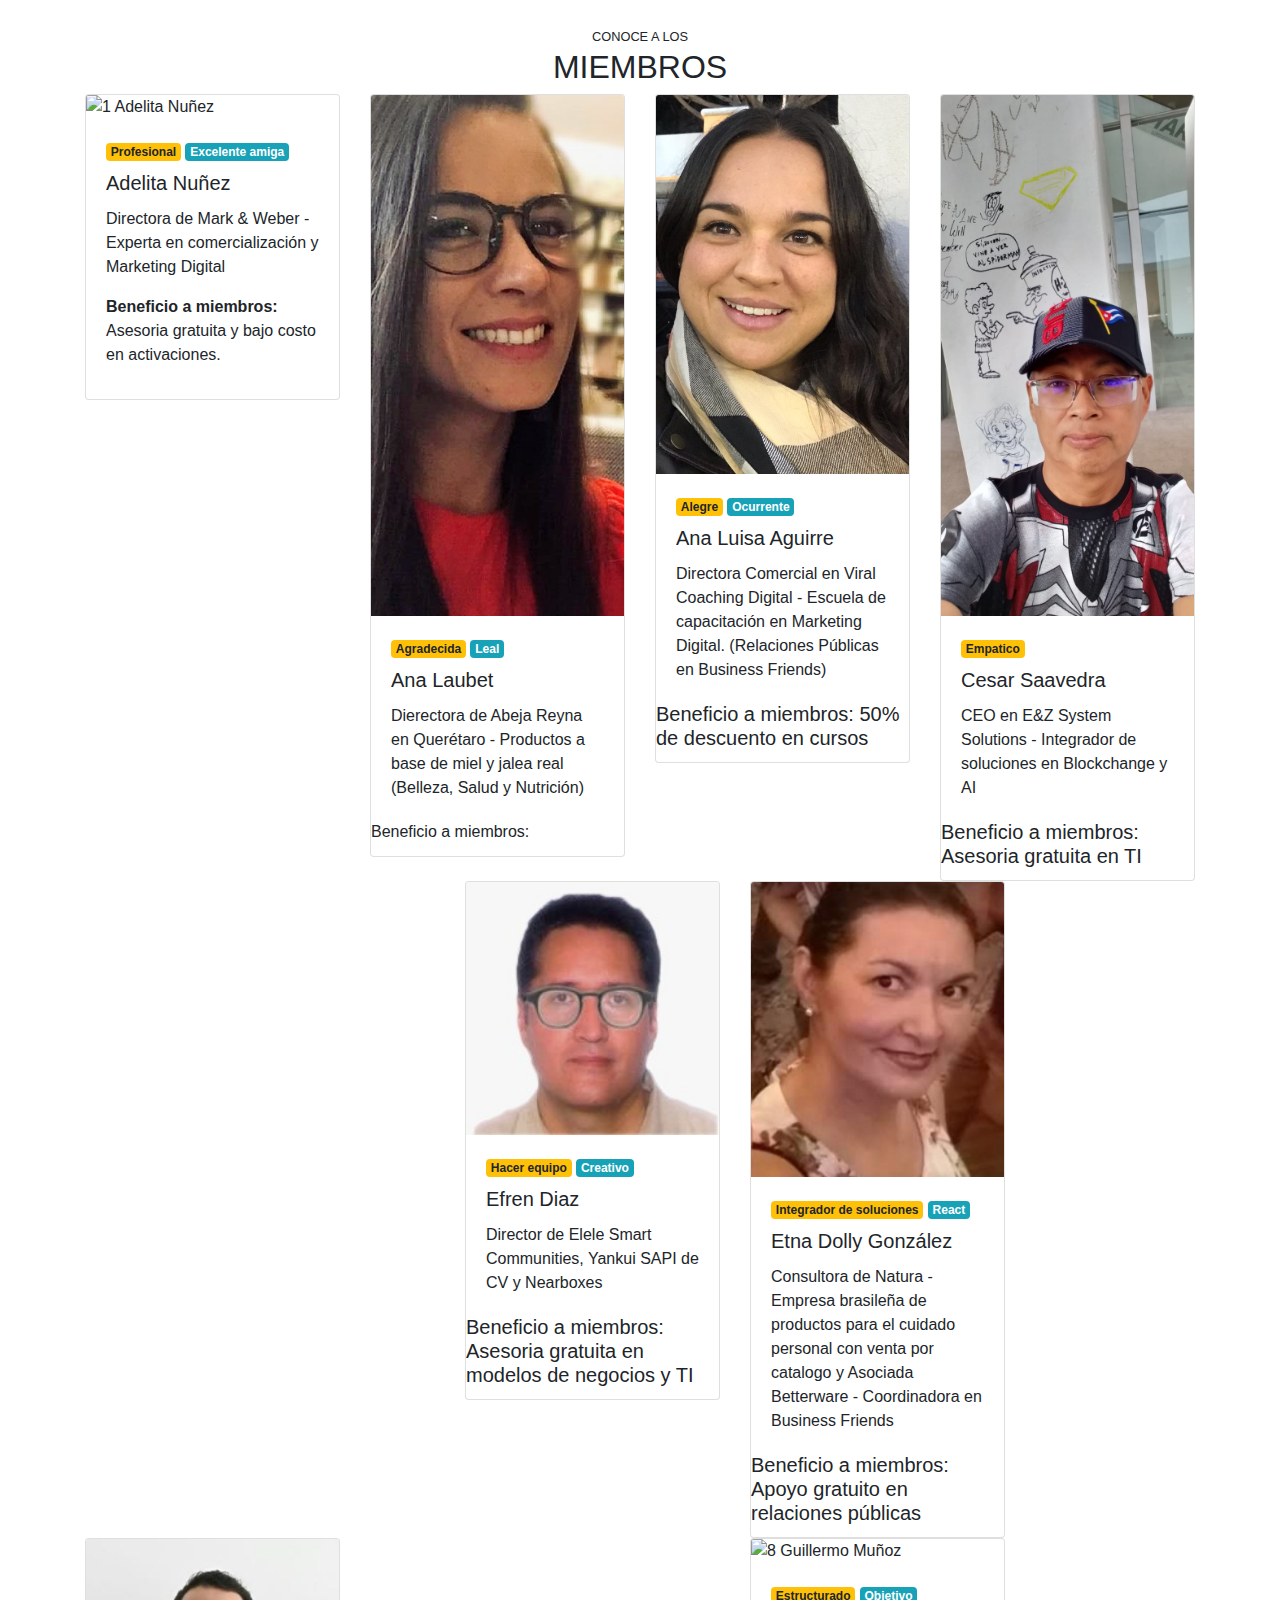
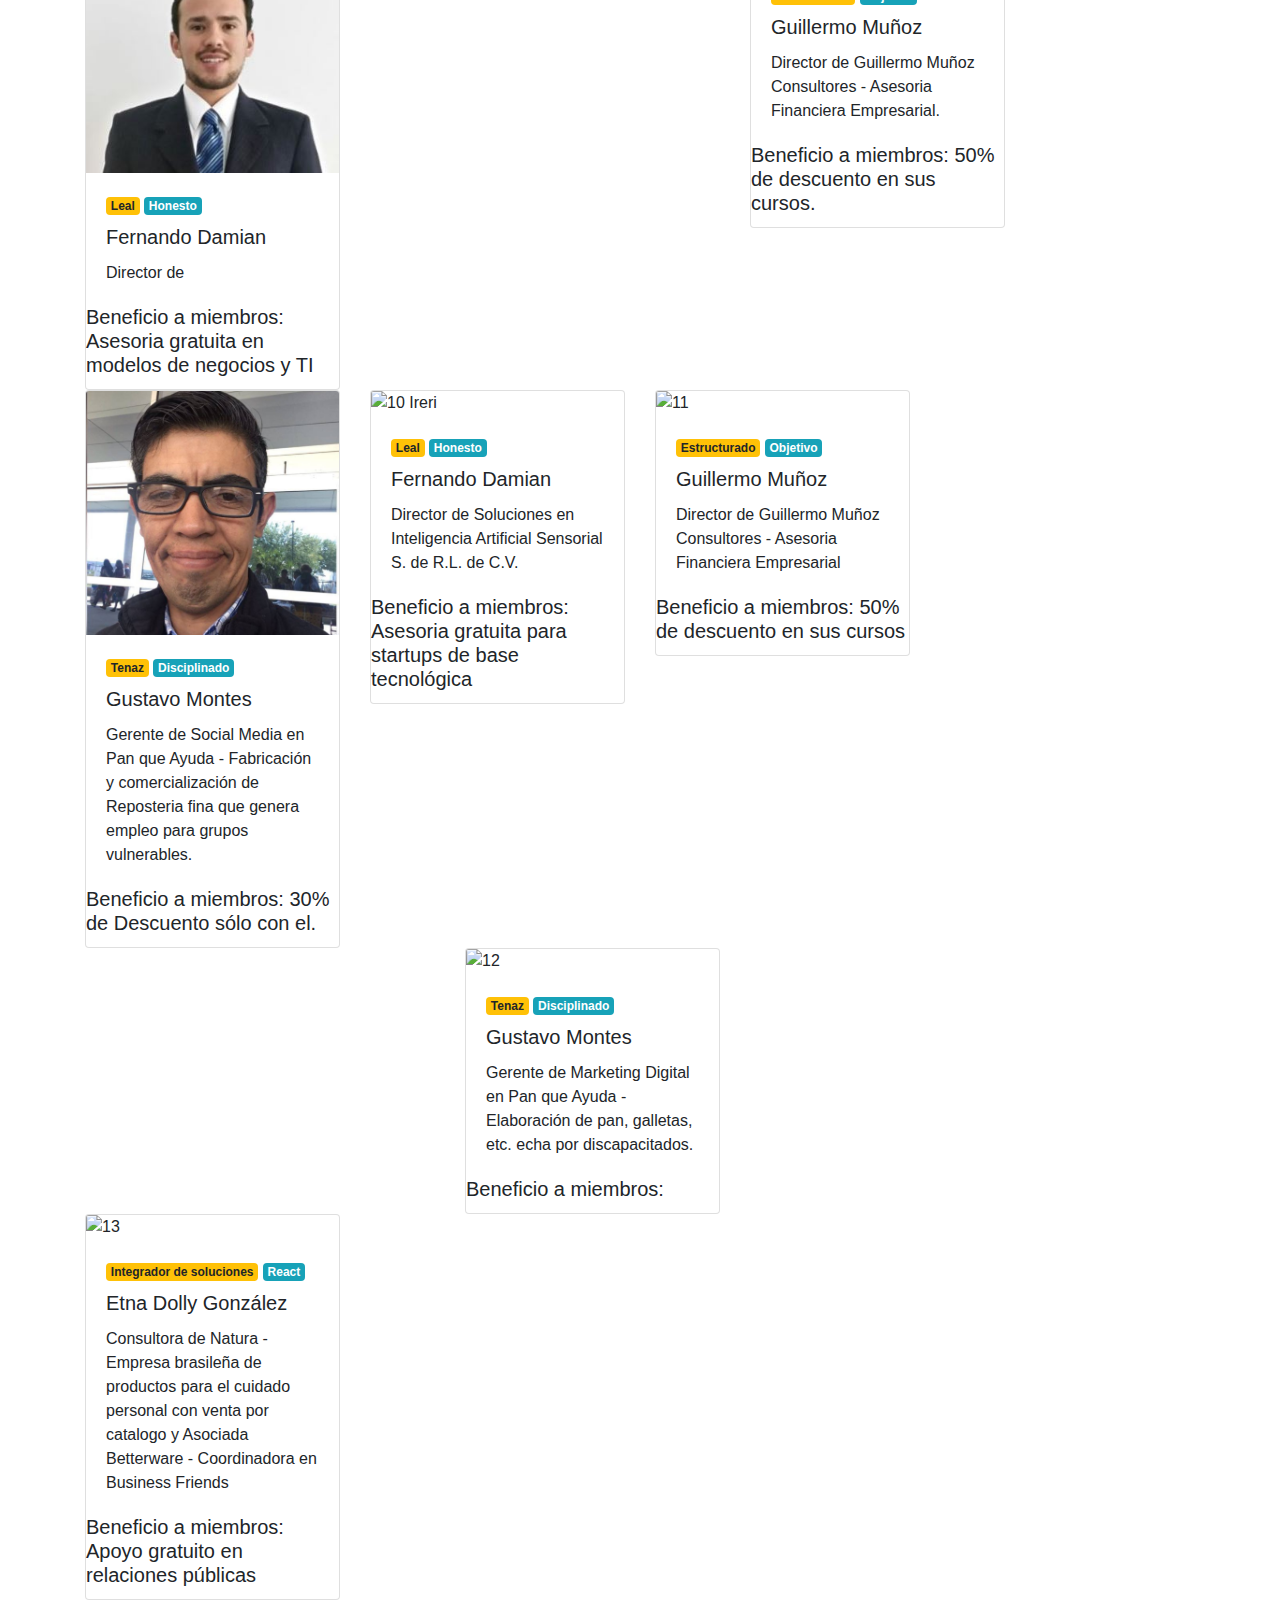
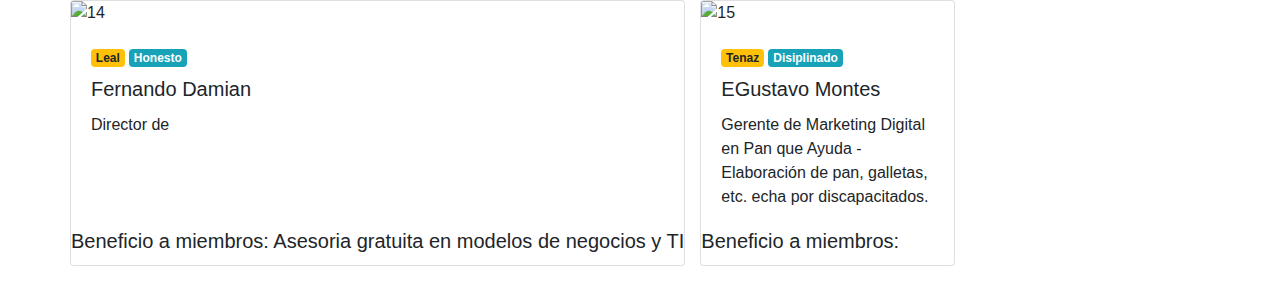
==== directorio.html @ 1e0ddde9 "v1 contacts" ====
<!DOCTYPE html>
<html lang="en">
<head>
    <meta charset="UTF-8">
    <meta name="viewport" content="width=device-width, initial-scale=1.0">
    <meta http-equiv="X-UA-Compatible" content="ie=edge">
    <link rel="stylesheet" href="https://stackpath.bootstrapcdn.com/bootstrap/4.3.1/css/bootstrap.min.css" integrity="sha384-ggOyR0iXCbMQv3Xipma34MD+dH/1fQ784/j6cY/iJTQUOhcWr7x9JvoRxT2MZw1T" crossorigin="anonymous">
    <link rel="stylesheet" href="directorio.css">
    <title>Directorio</title>
</head>
<body>
    <!--Speakers-->
    <section id="miembros" class="mt-4 mb-4">
        <div class="container">
            <div class="row">
                <div class="col text-center text-uppercase">
                    <small>Conoce a los</small>
                    <h2>Miembros</h2>
                </div>
            </div>
            <div class="row">
                <div class="col-lg-3 col-md-6 col-sm-12">
                    <div class="card">
                        <img src="1 Adelita Nuñez.jpeg"   class="card-img-top img-circle" alt="1 Adelita Nuñez">
                        <div class="card-body">
                            <div class="badches mb-2">
                                <span class="badge badge-warning">Profesional</span>
                                <span class="badge badge-info">Excelente amiga</span>
                            </div>  
                          <h5 class="card-title">Adelita Nuñez</h5>
                          <p class="card-text">Directora de Mark & Weber - Experta en comercialización y Marketing Digital</p>
                          <p class="card-title"><strong>Beneficio a miembros:</strong> Asesoria gratuita y bajo costo en activaciones.</p>
                        </div>
                    </div>
                </div>
                <div class="col-lg-3 col-md-6 col-sm-12">
                    <div class="card">
                        <img src="2 Ana Laubet.jpeg" class="card-img-top" alt="2 Ana Laubet">
                        <div class="card-body">
                            <div class="badches mb-2">
                                <span class="badge badge-warning">Agradecida</span>
                                <span class="badge badge-info">Leal</span>
                            </div> 
                          <h5 class="card-title">Ana Laubet</h5>
                          <p class="card-text">Dierectora de Abeja Reyna en Querétaro - Productos a base de miel y jalea real (Belleza, Salud y Nutrición)</p>
                        </div>
                        <p class="card-title">Beneficio a miembros: </p>
                    </div>
                </div>
                <div class="col-lg-3 col-md-6 col-sm-12">
                    <div class="card">
                         <img src="3 Ana Luisa.jpeg" class="card-img-top" alt="3 Ana Luisa Aguirre">
                        <div class="card-body">
                            <div class="badches mb-2">
                                    <span class="badge badge-warning">Alegre</span>
                                    <span class="badge badge-info">Ocurrente</span>
                            </div> 
                          <h5 class="card-title">Ana Luisa Aguirre</h5>
                          <p class="card-text">Directora Comercial en Viral Coaching Digital - Escuela de capacitación en Marketing Digital. (Relaciones Públicas en Business Friends)</p>
                        </div>
                        <h5 class="card-title">Beneficio a miembros: 50% de descuento en cursos</h5>
                    </div>
                </div>
                 <div class="col-lg-3 col-md-6 col-sm-12">
                    <div class="card">
                        <img src="4 Cesar Saavedra.jpeg" class="card-img-top" alt="4 Cesar Saavedra">
                        <div class="card-body">
                            <div class="badches mb-2">
                                <span class="badge badge-warning">Empatico</span>
                                <span class="badge badge-info"></span>
                            </div> 
                          <h5 class="card-title">Cesar Saavedra</h5>
                          <p class="card-text">CEO en E&Z System Solutions - Integrador de soluciones en Blockchange y AI</p>
                        </div>
                        <h5 class="card-title">Beneficio a miembros: Asesoria gratuita en TI </h5>
                    </div>
                </div>
            </div>
            <div class="row">
                <div class="col-lg-3 offset-lg-4 col-md-6 col-sm-12">
                    <div class="card">
                        <img src="5 Efren Diaz.jpeg" class="card-img-top" alt="5 Efren Diaz">
                        <div class="card-body">
                            <div class="badches mb-2">
                                <span class="badge badge-warning">Hacer equipo</span>
                                <span class="badge badge-info">Creativo</span>
                            </div> 
                          <h5 class="card-title">Efren Diaz</h5>
                          <p class="card-text">Director de Elele Smart Communities, Yankui SAPI de CV y Nearboxes</p>
                        </div>
                        <h5 class="card-title">Beneficio a miembros: Asesoria gratuita en modelos de negocios y TI</h5>
                    </div>
                </div>
                <div class="col-lg-3 col-md-6 col-sm-12">
                    <div class="card">
                        <img src="6 Etna Dolly.jpg" class="card-img-top" alt="6 Etna Dolly">
                        <div class="card-body">
                            <div class="badches mb-2">
                                <span class="badge badge-warning">Integrador de soluciones</span>
                                <span class="badge badge-info">React</span>
                            </div> 
                          <h5 class="card-title">Etna Dolly González</h5>
                          <p class="card-text">Consultora de Natura - Empresa brasileña de productos para el cuidado personal con venta por catalogo y Asociada Betterware - Coordinadora en Business Friends</p>
                        </div>
                        <h5 class="card-title">Beneficio a miembros: Apoyo gratuito en relaciones públicas </h5>
                    </div>
                </div>
                <div class="col-lg-3 col-md-6 col-sm-12">
                    <div class="card">
                        <img src="7 Fernando Damian.jpeg" class="card-img-top" alt="7 Fernando Damian">
                        <div class="card-body">
                            <div class="badches mb-2">
                                <span class="badge badge-warning">Leal</span>
                                <span class="badge badge-info">Honesto</span>
                            </div> 
                          <h5 class="card-title">Fernando Damian</h5>
                          <p class="card-text">Director de  </p>
                        </div>
                        <h5 class="card-title">Beneficio a miembros: Asesoria gratuita en modelos de negocios y TI</h5>
                    </div>
                </div>
                <div class="col-lg-3 offset-lg-4 col-md-6 col-sm-12">
                        <div class="card">
                            <img src="8 Guillermo Muñoz.jpeg" class="card-img-top" alt="8 Guillermo Muñoz">
                            <div class="card-body">
                                <div class="badches mb-2">
                                    <span class="badge badge-warning">Estructurado</span>
                                    <span class="badge badge-info">Objetivo</span>
                                </div> 
                              <h5 class="card-title">Guillermo Muñoz</h5>
                              <p class="card-text">Director de Guillermo Muñoz Consultores - Asesoria Financiera Empresarial.</p>
                            </div>
                            <h5 class="card-title">Beneficio a miembros: 50% de descuento en sus cursos.</h5>
                        </div>
                </div>
            </div>
 

            <div class="row">
                    <div class="col-lg-3 col-md-6 col-sm-12">
                        <div class="card">
                            <img src="9 Gurtavo Montes.jpeg" class="card-img-top" alt="9 Gustavo Montes">
                            <div class="card-body">
                                <div class="badches mb-2">
                                    <span class="badge badge-warning">Tenaz</span>
                                    <span class="badge badge-info">Disciplinado</span>
                                </div> 
                              <h5 class="card-title">Gustavo Montes</h5>
                              <p class="card-text">Gerente de Social Media en Pan que Ayuda - Fabricación y comercialización de Reposteria fina que genera empleo para grupos vulnerables.</p>
                            </div>
                            <h5 class="card-title">Beneficio a miembros: 30% de Descuento sólo con el. </h5>
                        </div>
                    </div>
                    <div class="col-lg-3 col-md-6 col-sm-12">
                        <div class="card">
                            <img src="img/speakers/leonidas2.jpeg" class="card-img-top" alt="10 Ireri ">
                            <div class="card-body">
                                <div class="badches mb-2">
                                    <span class="badge badge-warning">Leal</span>
                                    <span class="badge badge-info">Honesto</span>
                                </div> 
                              <h5 class="card-title">Fernando Damian</h5>
                              <p class="card-text">Director de Soluciones en Inteligencia Artificial Sensorial S. de R.L. de C.V. </p>
                            </div>
                            <h5 class="card-title">Beneficio a miembros: Asesoria gratuita para startups de base tecnológica</h5>
                        </div>
                    </div>
                    <div class="col-lg-3 col-md-6 col-sm-12">
                        <div class="card">
                            <img src="img/speakers/leonidas2.jpeg" class="card-img-top" alt="11 ">
                            <div class="card-body">
                                <div class="badches mb-2">
                                    <span class="badge badge-warning">Estructurado</span>
                                    <span class="badge badge-info">Objetivo</span>
                                </div> 
                              <h5 class="card-title">Guillermo Muñoz</h5>
                              <p class="card-text">Director de Guillermo Muñoz Consultores - Asesoria Financiera Empresarial</p>
                            </div>
                            <h5 class="card-title">Beneficio a miembros: 50% de descuento en sus cursos </h5>
                        </div>
                    </div>
           
                <div class="col-lg-3 offset-lg-4 col-md-6 col-sm-12">
                    <div class="card">
                        <img src="img/speakers/leonidas2.jpeg" class="card-img-top" alt="12 ">
                        <div class="card-body">
                            <div class="badches mb-2">
                                <span class="badge badge-warning">Tenaz</span>
                                <span class="badge badge-info">Disciplinado</span>
                            </div> 
                          <h5 class="card-title">Gustavo Montes</h5>
                          <p class="card-text">Gerente de Marketing Digital en Pan que Ayuda - Elaboración de pan, galletas, etc. echa por discapacitados.</p>
                        </div>
                        <h5 class="card-title">Beneficio a miembros: </h5>
                    </div>
                </div>
            </div>

              <div class="row">
                <div class="col-lg-3 col-md-6 col-sm-12">
                    <div class="card">
                        <img src="img/speakers/leonidas2.jpeg" class="card-img-top" alt="13 ">
                        <div class="card-body">
                            <div class="badches mb-2">
                                <span class="badge badge-warning">Integrador de soluciones</span>
                                <span class="badge badge-info">React</span>
                            </div> 
                          <h5 class="card-title">Etna Dolly González</h5>
                          <p class="card-text">Consultora de Natura - Empresa brasileña de productos para el cuidado personal con venta por catalogo y Asociada Betterware - Coordinadora en Business Friends</p>
                        </div>
                        <h5 class="card-title">Beneficio a miembros: Apoyo gratuito en relaciones públicas </h5>
                    </div>
                </div>
                <div class="col-lg-3 col-md-6 col-sm-12"></div>
                    <div class="card">
                        <img src="img/speakers/leonidas2.jpeg" class="card-img-top" alt="14 ">
                        <div class="card-body">
                            <div class="badches mb-2">
                                <span class="badge badge-warning">Leal</span>
                                <span class="badge badge-info">Honesto</span>
                            </div> 
                          <h5 class="card-title">Fernando Damian</h5>
                          <p class="card-text">Director de  </p>
                        </div>
                        <h5 class="card-title">Beneficio a miembros: Asesoria gratuita en modelos de negocios y TI</h5>
                    </div>
           
                <div class="col-lg-3 col-md-6 col-sm-12">
                    <div class="card">
                        <img src="img/speakers/leonidas2.jpeg" class="card-img-top" alt="15 ">
                        <div class="card-body">
                            <div class="badches mb-2">
                                <span class="badge badge-warning">Tenaz</span>
                                <span class="badge badge-info">Disiplinado</span>
                            </div> 
                          <h5 class="card-title">EGustavo Montes</h5>
                          <p class="card-text">Gerente de Marketing Digital en Pan que Ayuda - Elaboración de pan, galletas, etc. echa por discapacitados.</p>
                        </div>
                        <h5 class="card-title">Beneficio a miembros:  </h5>
                    </div>
                </div>
            </div>

        </div>
    </section>
    <!--/Speakers-->


    <script src="https://code.jquery.com/jquery-3.3.1.slim.min.js" integrity="sha384-q8i/X+965DzO0rT7abK41JStQIAqVgRVzpbzo5smXKp4YfRvH+8abtTE1Pi6jizo" crossorigin="anonymous"></script>
    <script src="https://cdnjs.cloudflare.com/ajax/libs/popper.js/1.14.7/umd/popper.min.js" integrity="sha384-UO2eT0CpHqdSJQ6hJty5KVphtPhzWj9WO1clHTMGa3JDZwrnQq4sF86dIHNDz0W1" crossorigin="anonymous"></script>
    <script src="https://stackpath.bootstrapcdn.com/bootstrap/4.3.1/js/bootstrap.min.js" integrity="sha384-JjSmVgyd0p3pXB1rRibZUAYoIIy6OrQ6VrjIEaFf/nJGzIxFDsf4x0xIM+B07jRM" crossorigin="anonymous"></script>
</body>
</html>
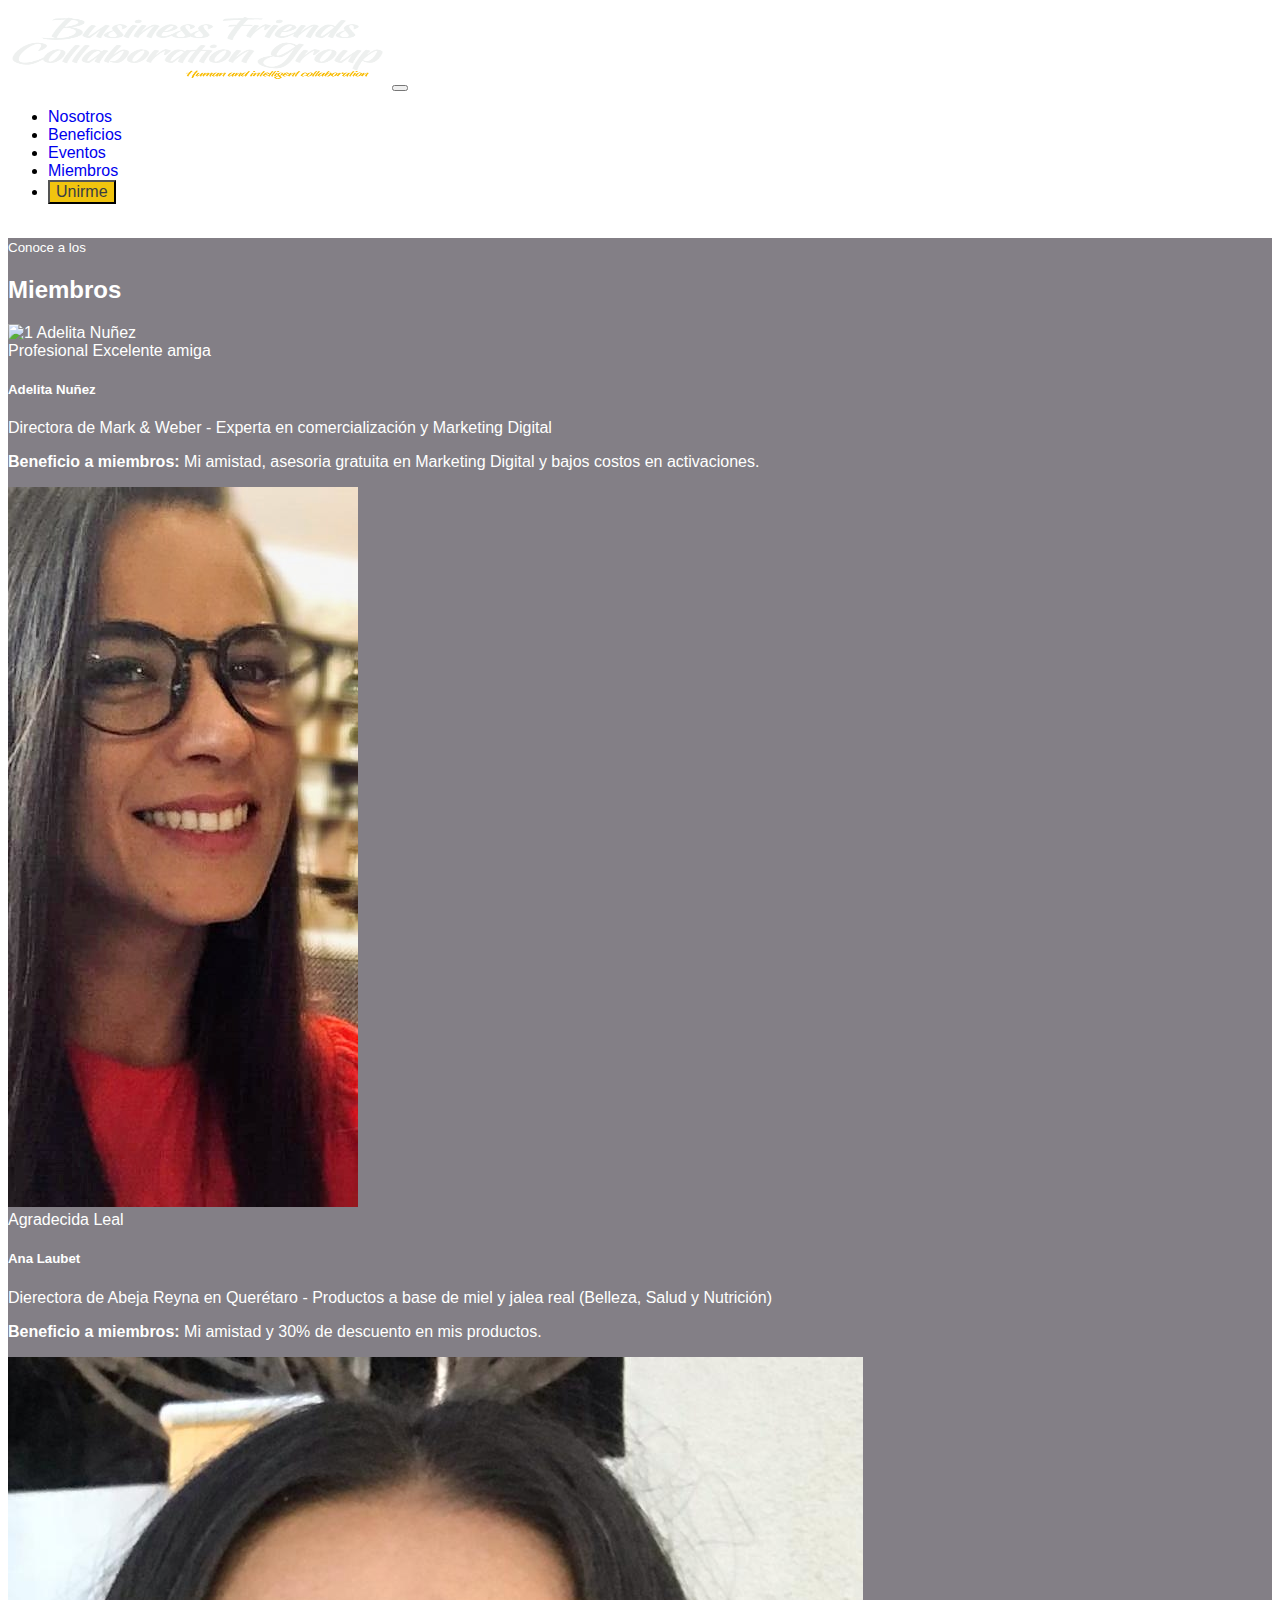
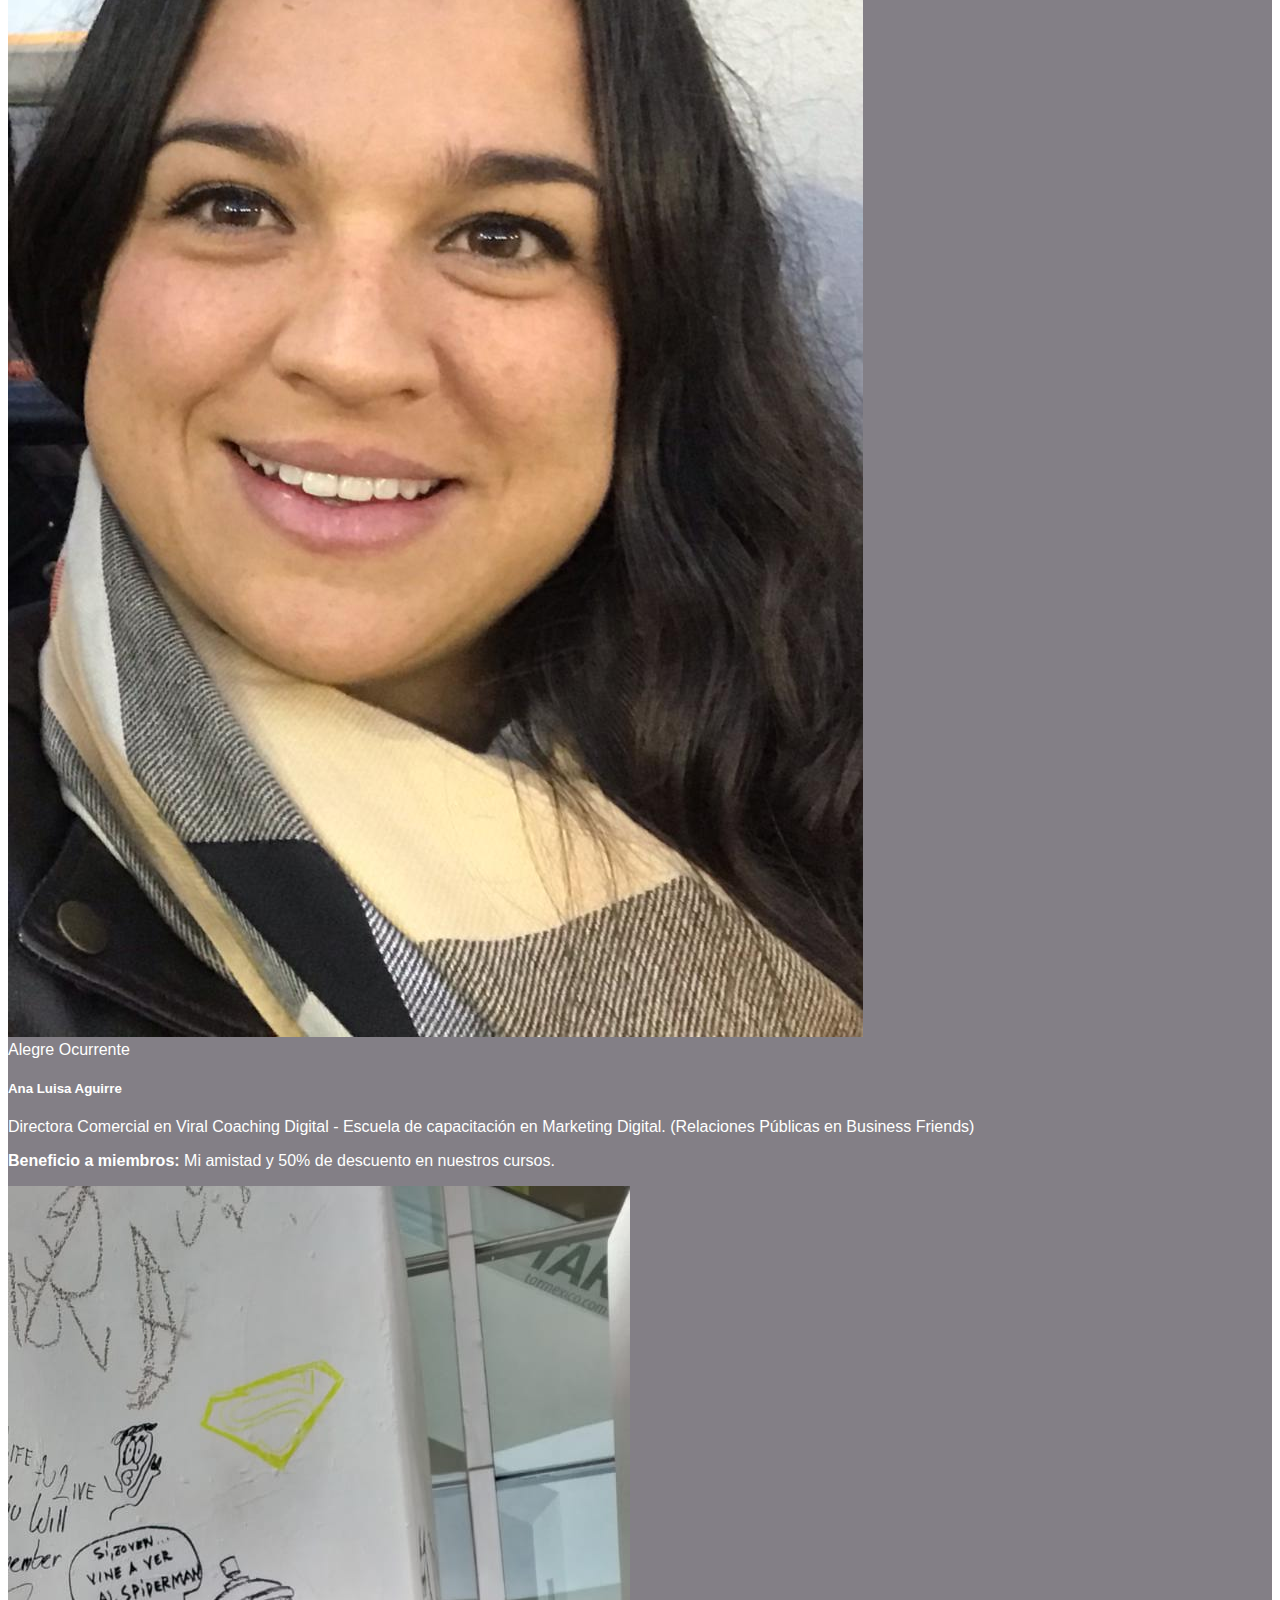
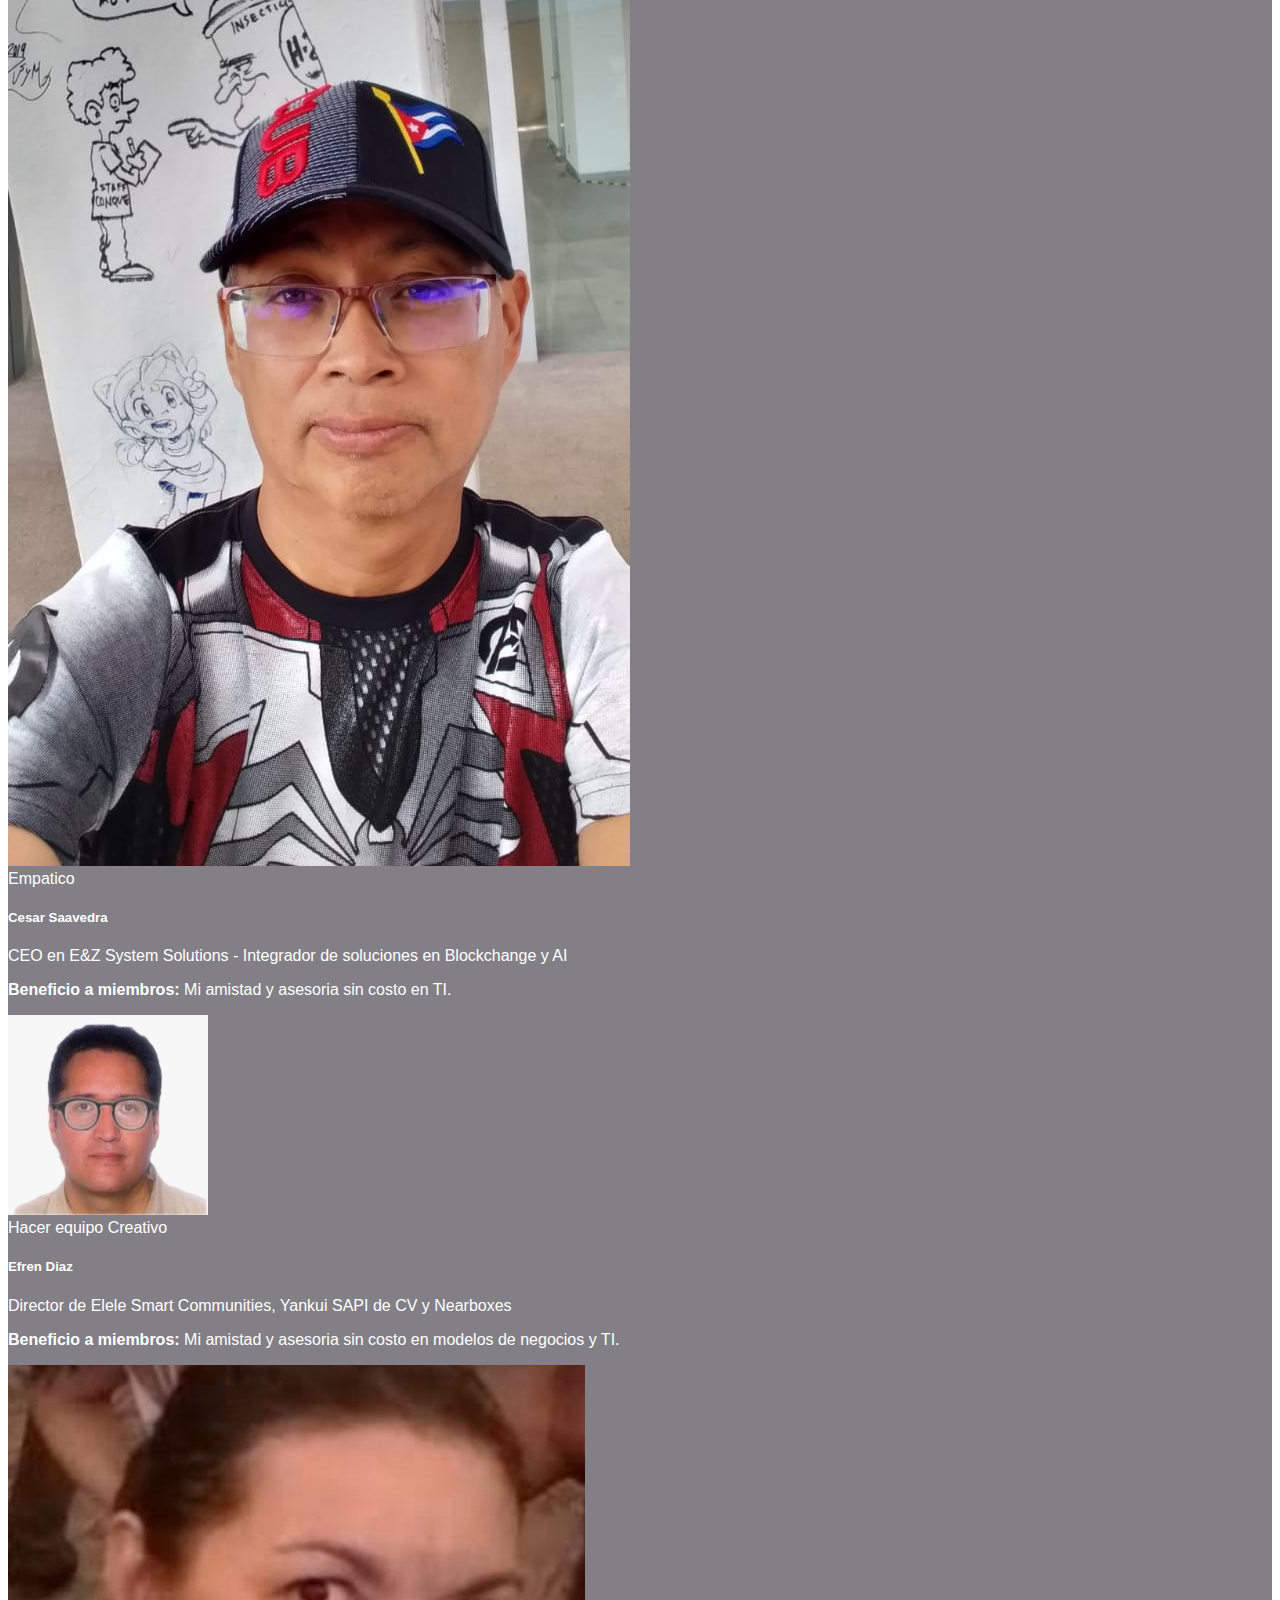
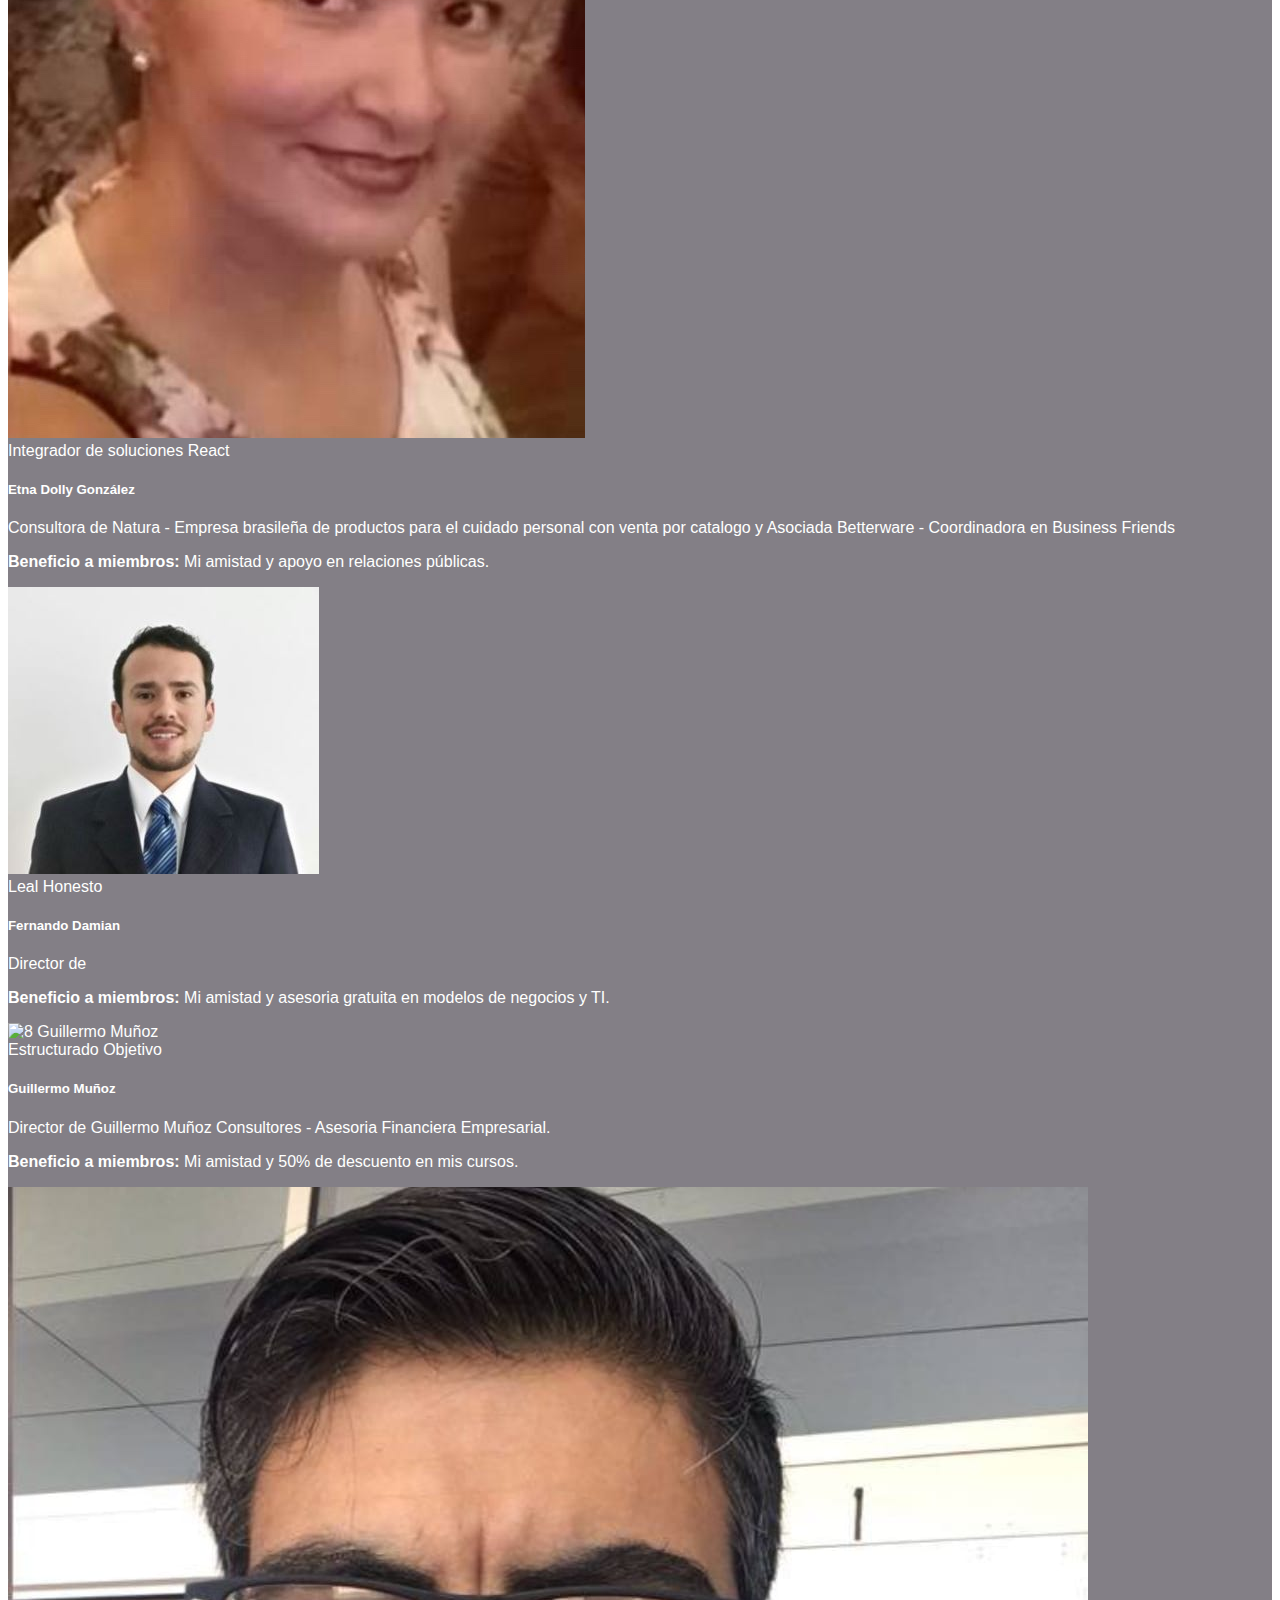
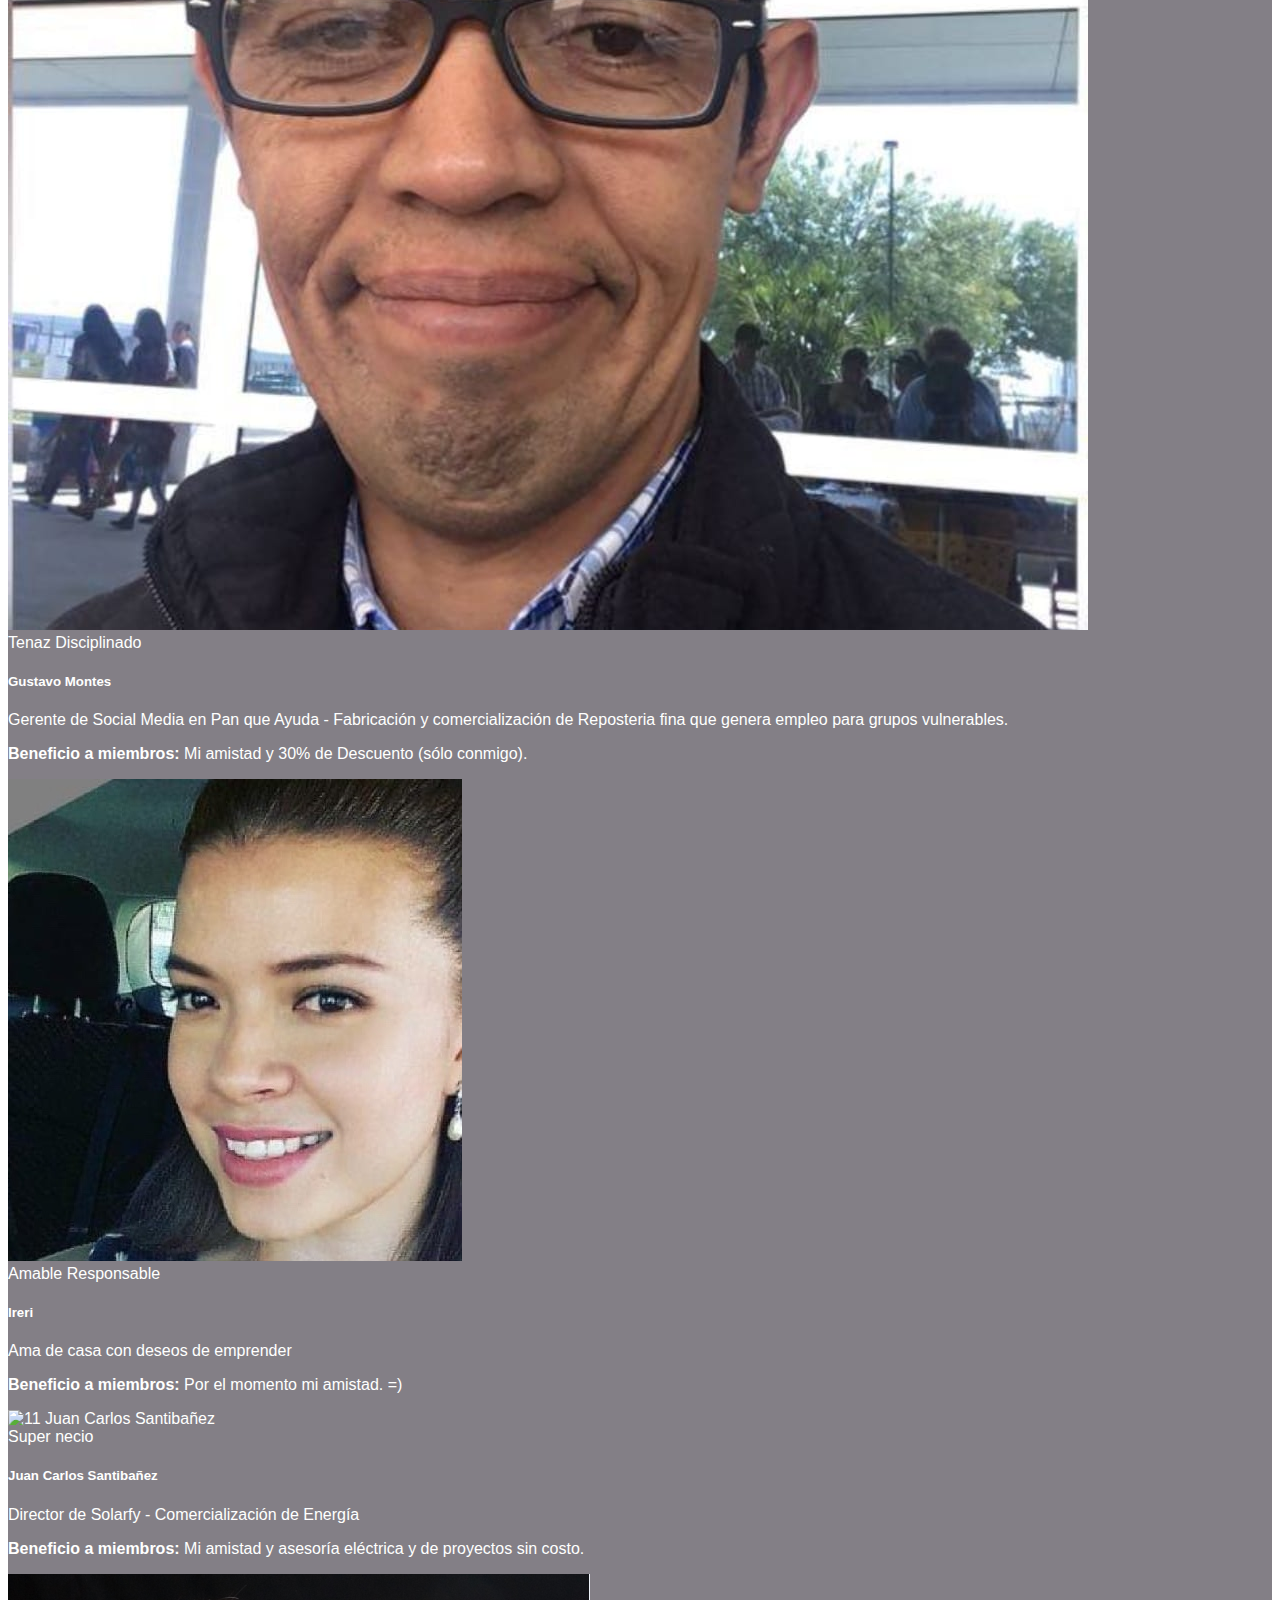
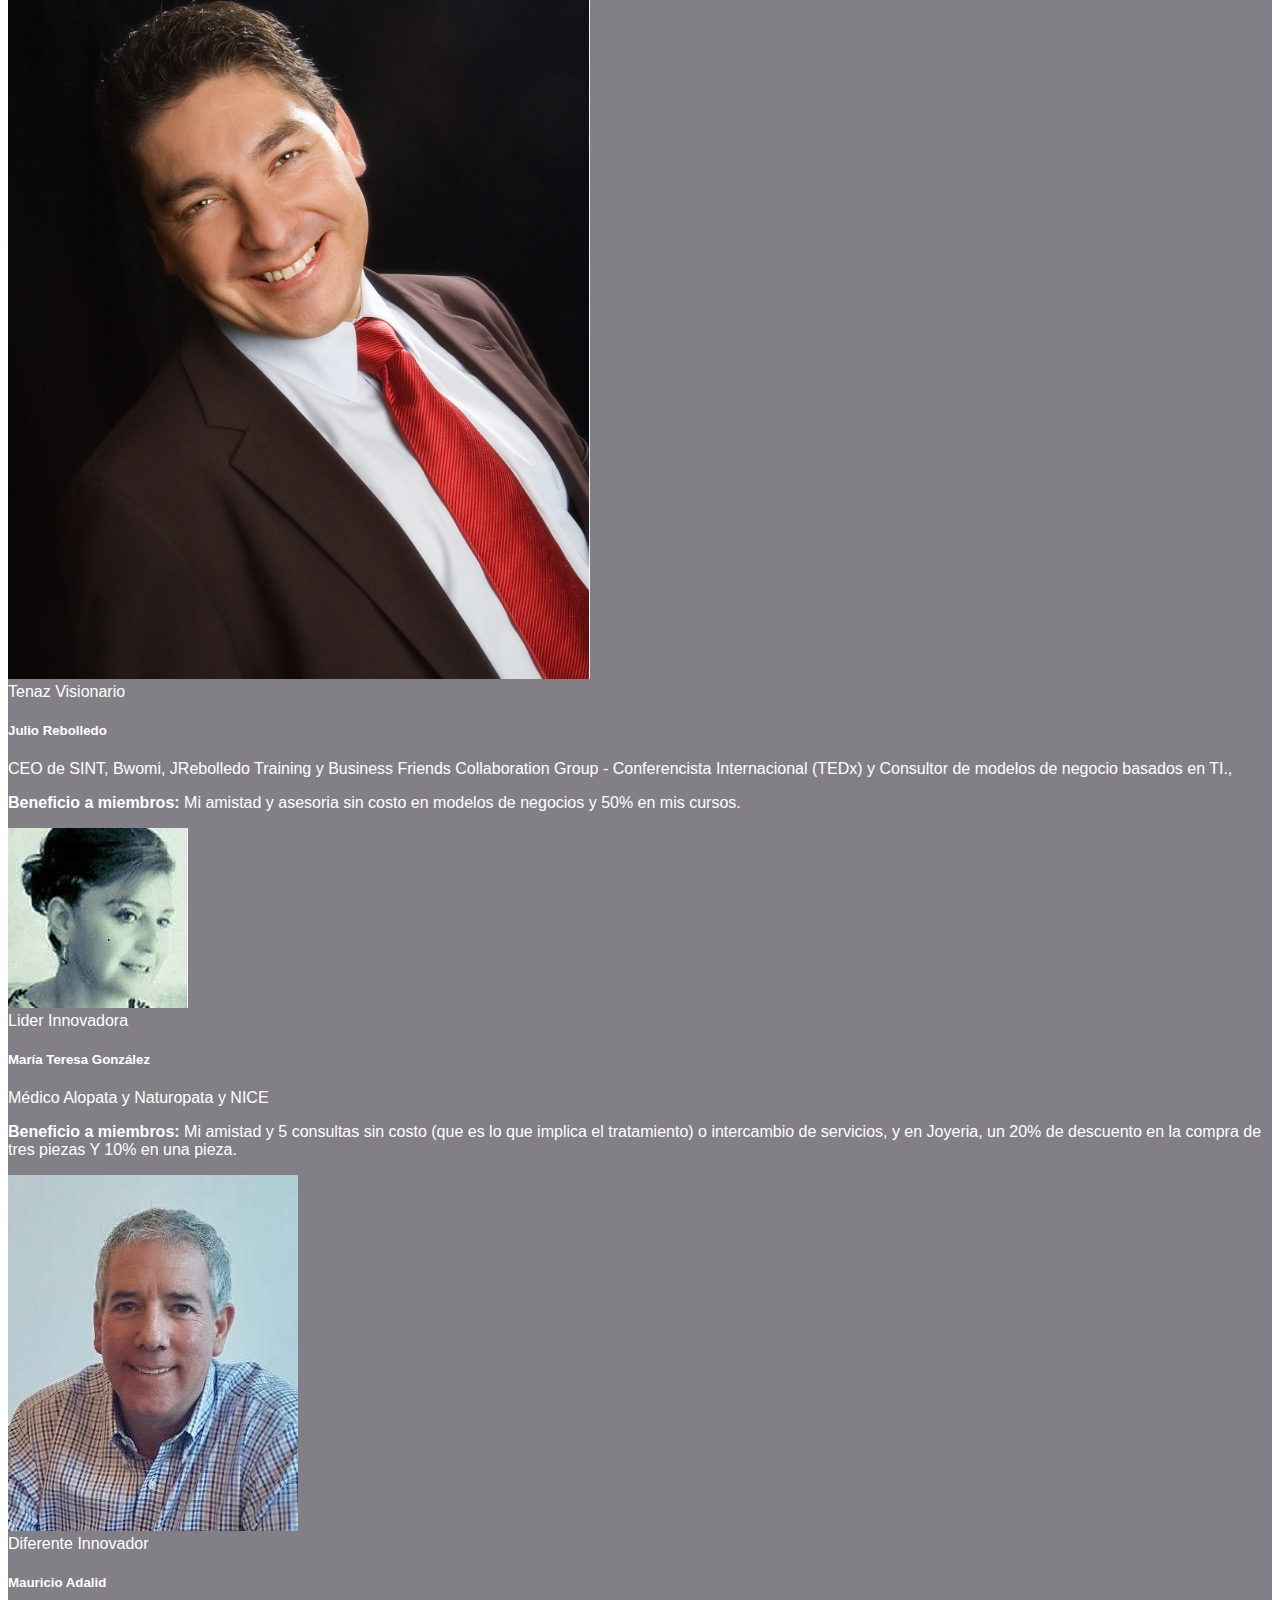
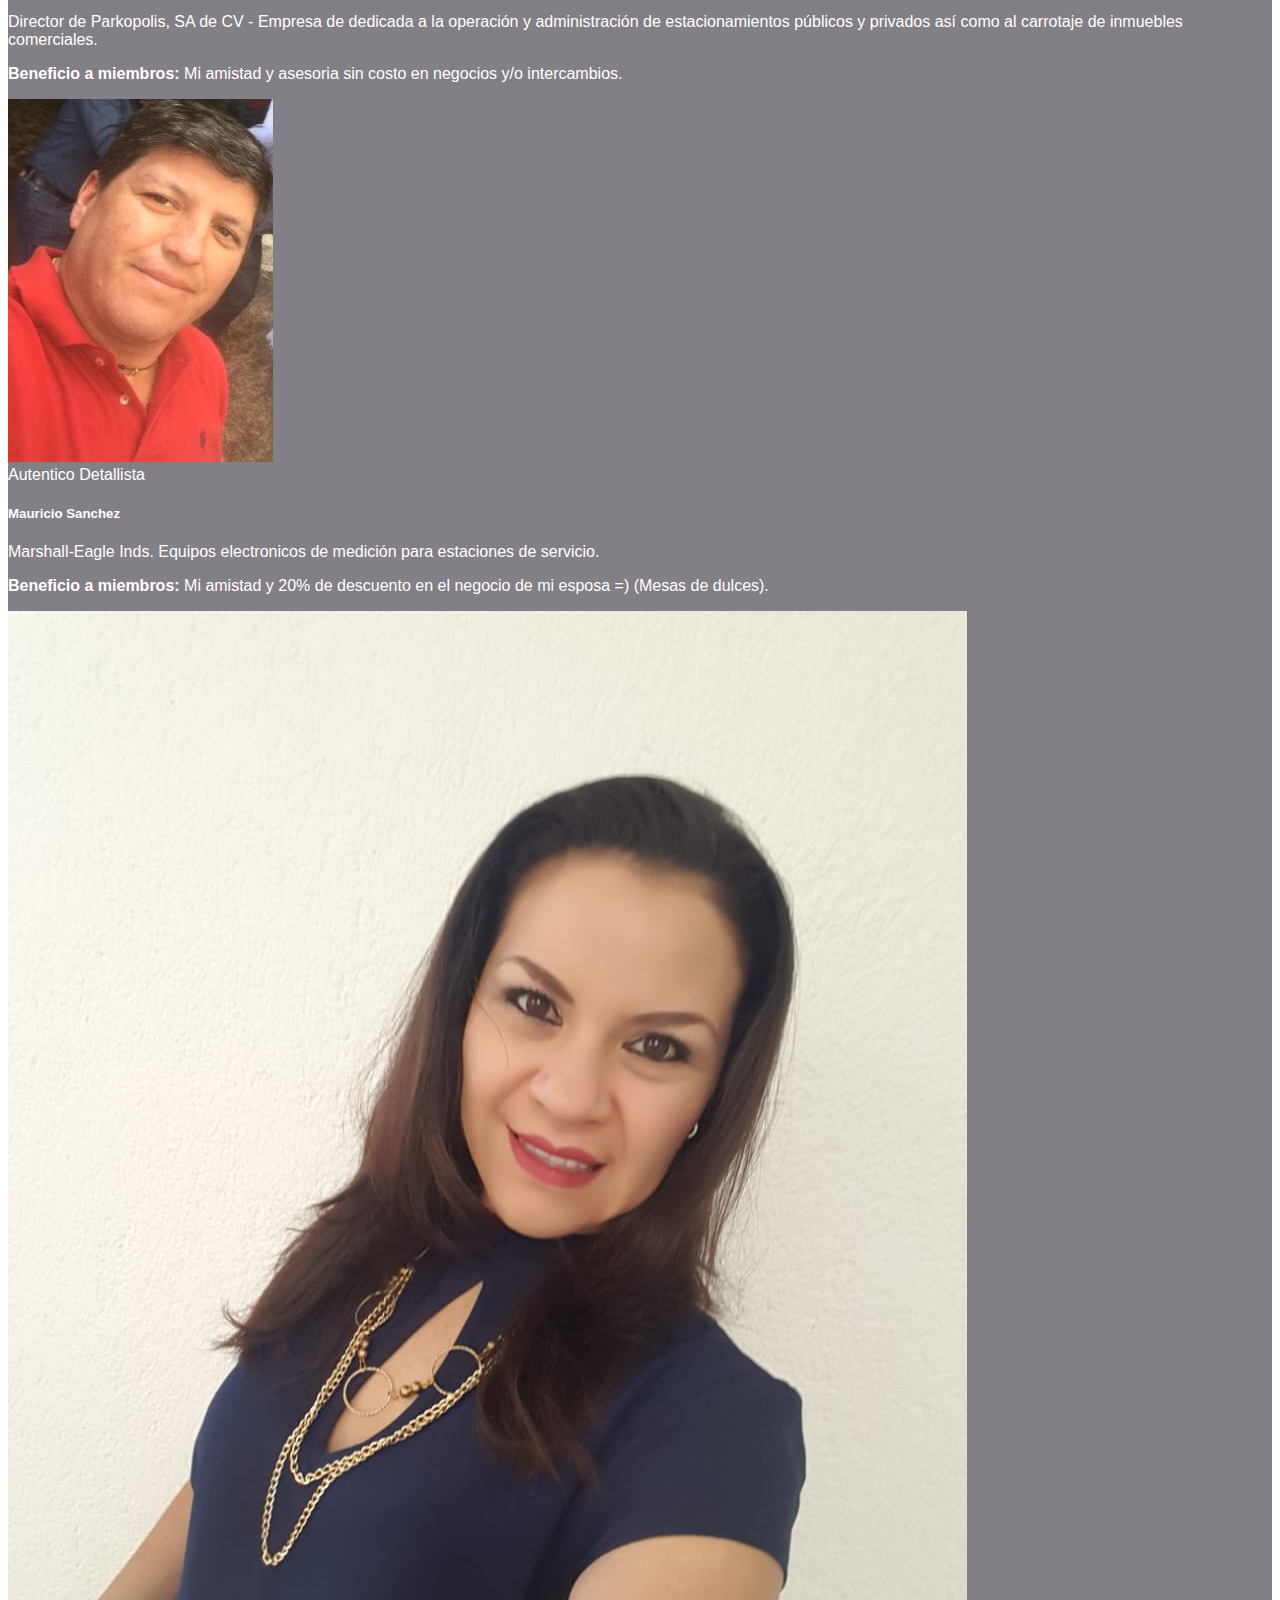
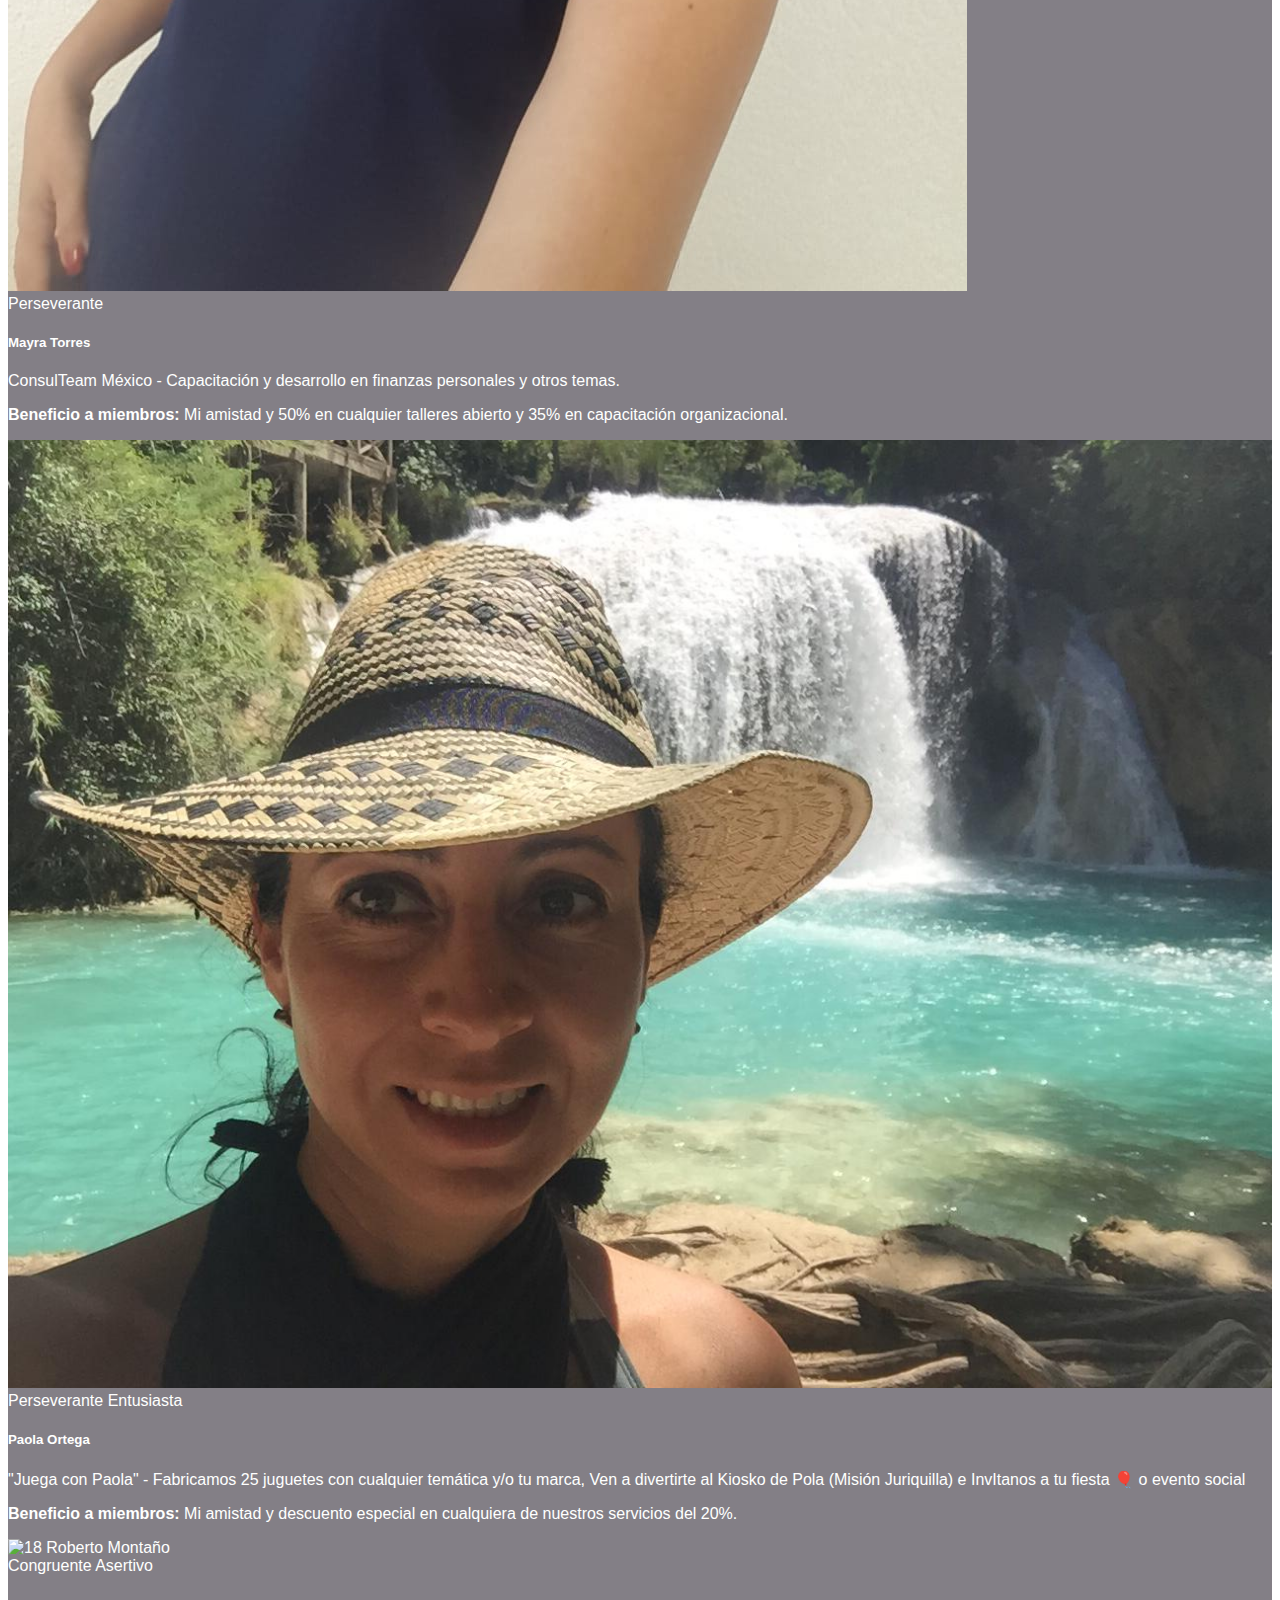
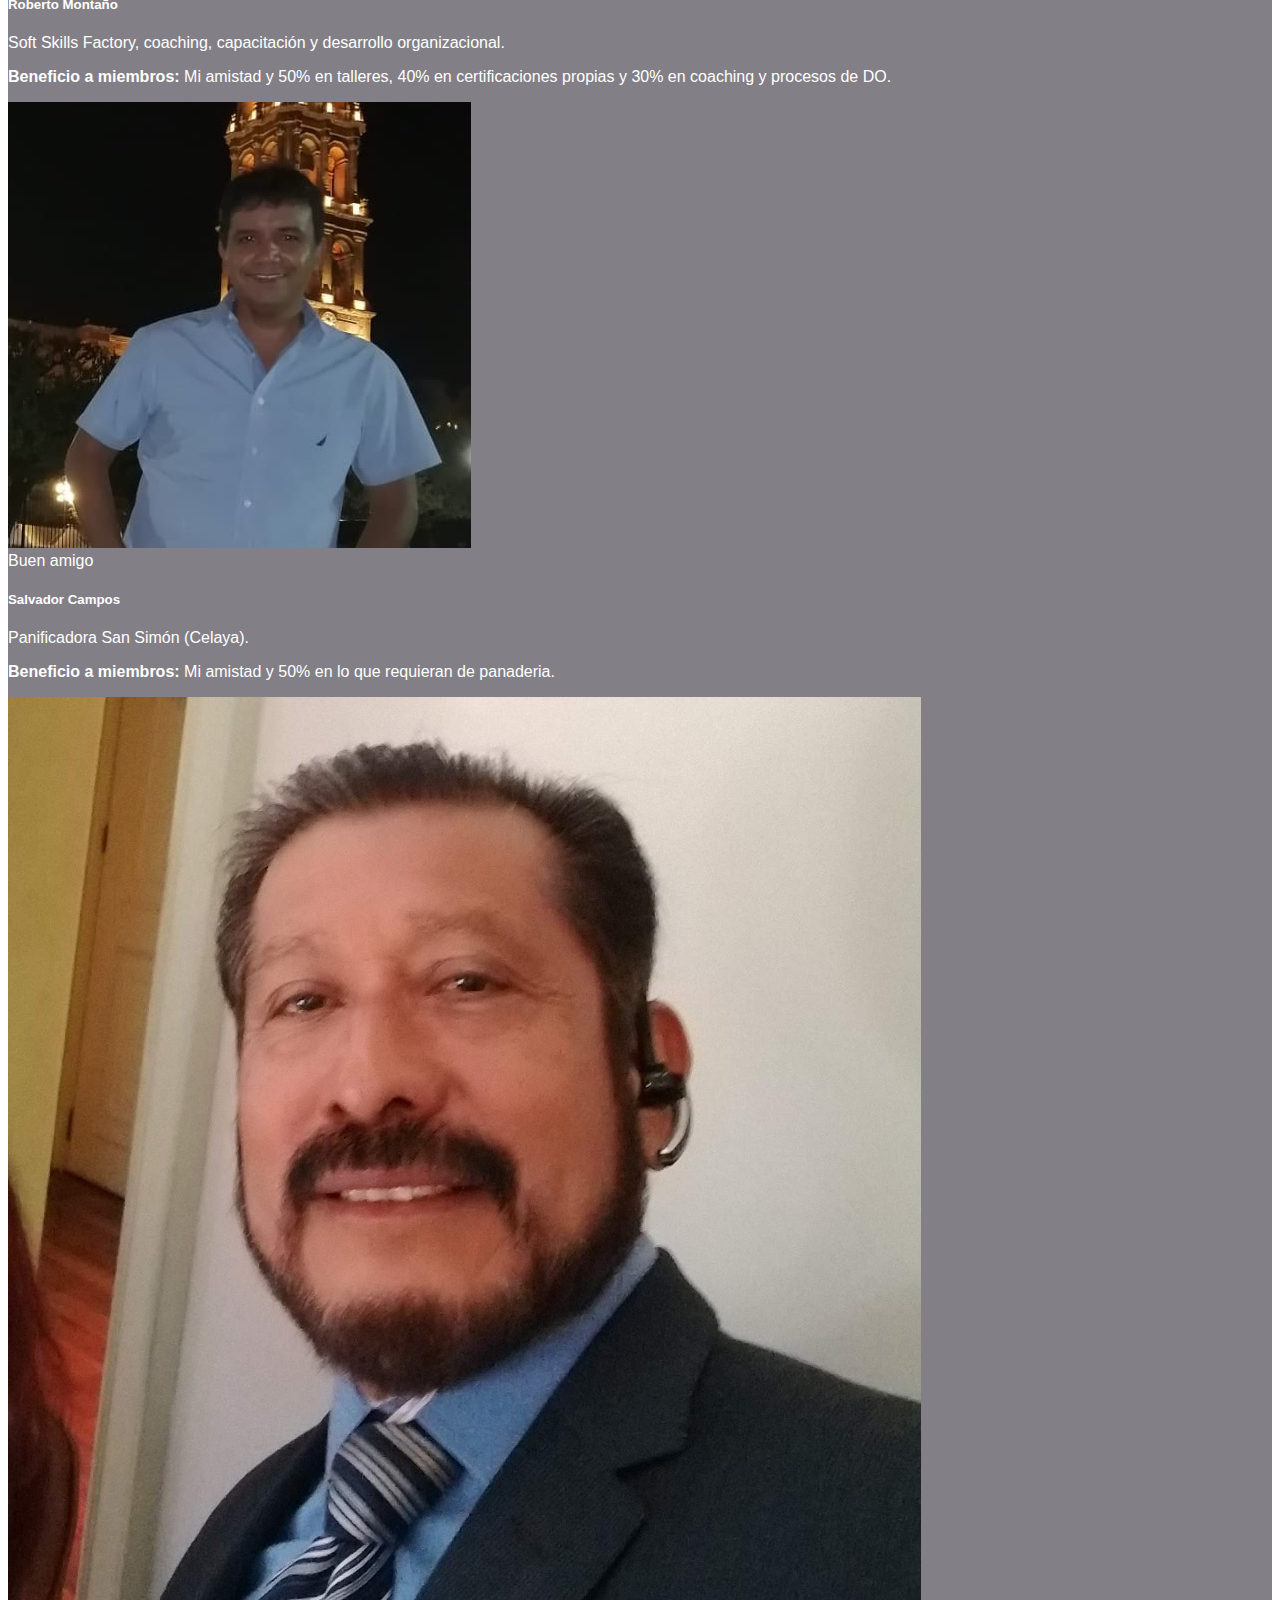
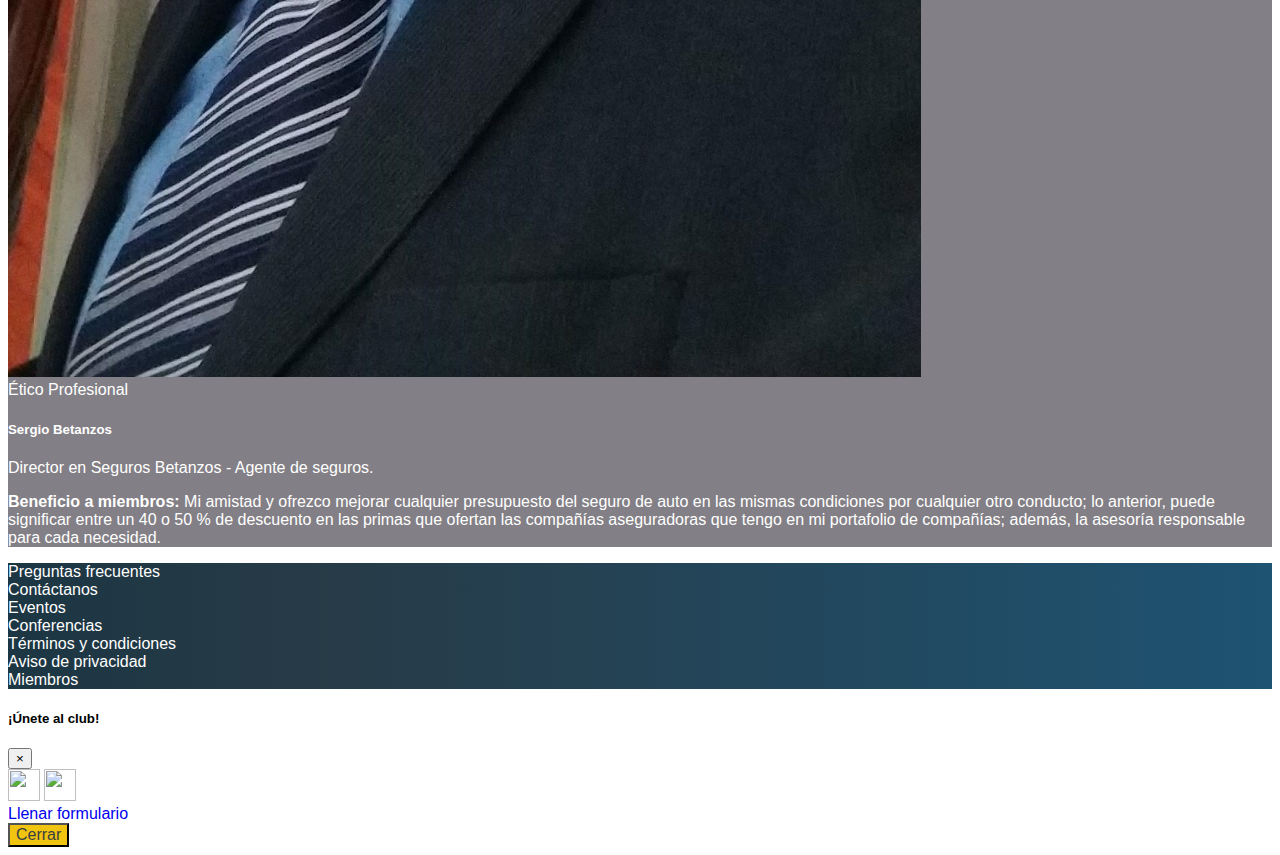
==== commit 5df6690b: "V2" ====
--- a/directorio.html
+++ b/directorio.html
@@ -1,13 +1,49 @@
-<!DOCTYPE html>
+
+
+<!doctype html>
 <html lang="en">
-<head>
-    <meta charset="UTF-8">
-    <meta name="viewport" content="width=device-width, initial-scale=1.0">
-    <meta http-equiv="X-UA-Compatible" content="ie=edge">
-    <link rel="stylesheet" href="https://stackpath.bootstrapcdn.com/bootstrap/4.3.1/css/bootstrap.min.css" integrity="sha384-ggOyR0iXCbMQv3Xipma34MD+dH/1fQ784/j6cY/iJTQUOhcWr7x9JvoRxT2MZw1T" crossorigin="anonymous">
-    <link rel="stylesheet" href="directorio.css">
-    <title>Directorio</title>
-</head>
+  <head>
+    <!-- Required meta tags -->
+    <meta charset="utf-8">
+    <meta name="viewport" content="width=device-width, initial-scale=1, shrink-to-fit=no">
+
+    <!-- Bootstrap CSS -->
+    <link rel="stylesheet" href="https://stackpath.bootstrapcdn.com/bootstrap/4.1.3/css/bootstrap.min.css" integrity="sha384-MCw98/SFnGE8fJT3GXwEOngsV7Zt27NXFoaoApmYm81iuXoPkFOJwJ8ERdknLPMO" crossorigin="anonymous">
+    <link rel="stylesheet" href="css/index.css">
+    <title>Business Friends</title>
+  </head>
+  <body data-spy="scroll" data-target="#navbar" data-offset="57">
+    <!-- Header -->
+    <nav id="header" class="navbar navbar-expand-lg navbar-dark bg-dark sticky-top">
+      <div class="container">
+        <a href="index.html"><img src="img/Logotipo BFCG nuevo.png" class="logo-brand" alt="Logo Reaction"></a>
+        <button class="navbar-toggler" type="button" data-toggle="collapse" data-target="#navbar" aria-controls="navbarSupportedContent" aria-expanded="false" aria-label="Toggle navigation">
+          <span class="navbar-toggler-icon"></span>
+        </button>
+
+        <div class="collapse navbar-collapse" id="navbar">
+          <ul class="navbar-nav ml-auto">
+            <li class="nav-item">
+              <a class="nav-link" href="#nosotros">Nosotros</a>
+            </li>
+            <li class="nav-item">
+              <a class="nav-link" href="#beneficios">Beneficios</a>
+            </li>
+            <li class="nav-item">
+              <a class="nav-link" href="#eventos">Eventos</a>
+            </li>
+            <li class="nav-item">
+              <a class="nav-link" href="#miembros">Miembros</a>
+            </li>
+            <li class="nav-item">
+              <button class="btn btn-friends"  data-toggle="modal" data-target="#modalCompra">Unirme</button>
+            </li>
+            <img src="img/logos/facebook.png"  alt="">
+          </ul>
+        </div>
+      </div>
+    </nav>
+    <!-- /Header -->
 <body>
     <!--Speakers-->
     <section id="miembros" class="mt-4 mb-4">
@@ -29,7 +65,7 @@
                             </div>  
                           <h5 class="card-title">Adelita Nuñez</h5>
                           <p class="card-text">Directora de Mark & Weber - Experta en comercialización y Marketing Digital</p>
-                          <p class="card-title"><strong>Beneficio a miembros:</strong> Asesoria gratuita y bajo costo en activaciones.</p>
+                          <p class="card-title"><strong>Beneficio a miembros:</strong> Mi amistad, asesoria gratuita en Marketing Digital y bajos costos en activaciones.</p>
                         </div>
                     </div>
                 </div>
@@ -43,8 +79,9 @@
                             </div> 
                           <h5 class="card-title">Ana Laubet</h5>
                           <p class="card-text">Dierectora de Abeja Reyna en Querétaro - Productos a base de miel y jalea real (Belleza, Salud y Nutrición)</p>
-                        </div>
-                        <p class="card-title">Beneficio a miembros: </p>
+                          <p class="card-title"><strong>Beneficio a miembros:</strong> Mi amistad y 30% de descuento en mis productos. </p>
+                        </div>
+                        
                     </div>
                 </div>
                 <div class="col-lg-3 col-md-6 col-sm-12">
@@ -57,8 +94,8 @@
                             </div> 
                           <h5 class="card-title">Ana Luisa Aguirre</h5>
                           <p class="card-text">Directora Comercial en Viral Coaching Digital - Escuela de capacitación en Marketing Digital. (Relaciones Públicas en Business Friends)</p>
-                        </div>
-                        <h5 class="card-title">Beneficio a miembros: 50% de descuento en cursos</h5>
+                          <p class="card-title"><Strong>Beneficio a miembros:</Strong> Mi amistad y 50% de descuento en nuestros cursos.</p>
+                        </div>
                     </div>
                 </div>
                  <div class="col-lg-3 col-md-6 col-sm-12">
@@ -71,13 +108,13 @@
                             </div> 
                           <h5 class="card-title">Cesar Saavedra</h5>
                           <p class="card-text">CEO en E&Z System Solutions - Integrador de soluciones en Blockchange y AI</p>
-                        </div>
-                        <h5 class="card-title">Beneficio a miembros: Asesoria gratuita en TI </h5>
-                    </div>
-                </div>
-            </div>
-            <div class="row">
-                <div class="col-lg-3 offset-lg-4 col-md-6 col-sm-12">
+                          <p class="card-title"><strong>Beneficio a miembros:</strong> Mi amistad y asesoria sin costo en TI. </p>
+                        </div>
+                    </div>
+                </div>
+            </div>
+            <div class="row mt-4">
+                <div class="col-lg-3 col-md-6 col-sm-12">
                     <div class="card">
                         <img src="5 Efren Diaz.jpeg" class="card-img-top" alt="5 Efren Diaz">
                         <div class="card-body">
@@ -87,8 +124,8 @@
                             </div> 
                           <h5 class="card-title">Efren Diaz</h5>
                           <p class="card-text">Director de Elele Smart Communities, Yankui SAPI de CV y Nearboxes</p>
-                        </div>
-                        <h5 class="card-title">Beneficio a miembros: Asesoria gratuita en modelos de negocios y TI</h5>
+                          <p class="card-title"><strong>Beneficio a miembros:</strong> Mi amistad y asesoria sin costo en modelos de negocios y TI.</p>
+                        </div>
                     </div>
                 </div>
                 <div class="col-lg-3 col-md-6 col-sm-12">
@@ -101,8 +138,9 @@
                             </div> 
                           <h5 class="card-title">Etna Dolly González</h5>
                           <p class="card-text">Consultora de Natura - Empresa brasileña de productos para el cuidado personal con venta por catalogo y Asociada Betterware - Coordinadora en Business Friends</p>
-                        </div>
-                        <h5 class="card-title">Beneficio a miembros: Apoyo gratuito en relaciones públicas </h5>
+                          <p class="card-title"><strong>Beneficio a miembros:</strong> Mi amistad y apoyo en relaciones públicas. </p>
+                        </div>
+                        
                     </div>
                 </div>
                 <div class="col-lg-3 col-md-6 col-sm-12">
@@ -115,11 +153,12 @@
                             </div> 
                           <h5 class="card-title">Fernando Damian</h5>
                           <p class="card-text">Director de  </p>
-                        </div>
-                        <h5 class="card-title">Beneficio a miembros: Asesoria gratuita en modelos de negocios y TI</h5>
-                    </div>
-                </div>
-                <div class="col-lg-3 offset-lg-4 col-md-6 col-sm-12">
+                          <p class="card-title"><strong>Beneficio a miembros:</strong> Mi amistad y asesoria gratuita en modelos de negocios y TI.</p>
+                        </div>
+                        
+                    </div>
+                </div>
+                <div class="col-lg-3 col-md-6 col-sm-12">
                         <div class="card">
                             <img src="8 Guillermo Muñoz.jpeg" class="card-img-top" alt="8 Guillermo Muñoz">
                             <div class="card-body">
@@ -129,14 +168,15 @@
                                 </div> 
                               <h5 class="card-title">Guillermo Muñoz</h5>
                               <p class="card-text">Director de Guillermo Muñoz Consultores - Asesoria Financiera Empresarial.</p>
-                            </div>
-                            <h5 class="card-title">Beneficio a miembros: 50% de descuento en sus cursos.</h5>
+                              <p class="card-title"><strong>Beneficio a miembros:</strong> Mi amistad y 50% de descuento en mis cursos.</p>
+                            </div>
+                            
                         </div>
                 </div>
             </div>
  
 
-            <div class="row">
+            <div class="row mt-4">
                     <div class="col-lg-3 col-md-6 col-sm-12">
                         <div class="card">
                             <img src="9 Gurtavo Montes.jpeg" class="card-img-top" alt="9 Gustavo Montes">
@@ -147,107 +187,255 @@
                                 </div> 
                               <h5 class="card-title">Gustavo Montes</h5>
                               <p class="card-text">Gerente de Social Media en Pan que Ayuda - Fabricación y comercialización de Reposteria fina que genera empleo para grupos vulnerables.</p>
-                            </div>
-                            <h5 class="card-title">Beneficio a miembros: 30% de Descuento sólo con el. </h5>
+                              <p class="card-title"><strong>Beneficio a miembros:</strong> Mi amistad y 30% de Descuento (sólo conmigo). </p>
+                            </div>
+                           
                         </div>
                     </div>
                     <div class="col-lg-3 col-md-6 col-sm-12">
                         <div class="card">
-                            <img src="img/speakers/leonidas2.jpeg" class="card-img-top" alt="10 Ireri ">
+                            <img src="10 Ireri Villanueva.jpg" class="card-img-top" alt="10 Ireri Villanueva ">
                             <div class="card-body">
                                 <div class="badches mb-2">
-                                    <span class="badge badge-warning">Leal</span>
-                                    <span class="badge badge-info">Honesto</span>
+                                    <span class="badge badge-warning">Amable</span>
+                                    <span class="badge badge-info">Responsable</span>
                                 </div> 
-                              <h5 class="card-title">Fernando Damian</h5>
-                              <p class="card-text">Director de Soluciones en Inteligencia Artificial Sensorial S. de R.L. de C.V. </p>
-                            </div>
-                            <h5 class="card-title">Beneficio a miembros: Asesoria gratuita para startups de base tecnológica</h5>
+                              <h5 class="card-title">Ireri </h5>
+                              <p class="card-text">Ama de casa con deseos de emprender </p>
+                              <p class="card-title"><strong>Beneficio a miembros:</strong> Por el momento mi amistad. =)</p>
+                            </div>
+                            
                         </div>
                     </div>
                     <div class="col-lg-3 col-md-6 col-sm-12">
                         <div class="card">
-                            <img src="img/speakers/leonidas2.jpeg" class="card-img-top" alt="11 ">
+                            <img src="11 Juan Carlos Santibañez.jpeg" class="card-img-top" alt="11 Juan Carlos Santibañez  ">
                             <div class="card-body">
                                 <div class="badches mb-2">
-                                    <span class="badge badge-warning">Estructurado</span>
-                                    <span class="badge badge-info">Objetivo</span>
+                                    <span class="badge badge-warning">Super necio</span>
+                                    <span class="badge badge-info"></span>
                                 </div> 
-                              <h5 class="card-title">Guillermo Muñoz</h5>
-                              <p class="card-text">Director de Guillermo Muñoz Consultores - Asesoria Financiera Empresarial</p>
-                            </div>
-                            <h5 class="card-title">Beneficio a miembros: 50% de descuento en sus cursos </h5>
+                              <h5 class="card-title">Juan Carlos Santibañez</h5>
+                              <p class="card-text">Director de Solarfy - Comercialización de Energía</p>
+                              <p class="card-title"><strong>Beneficio a miembros:</strong> Mi amistad y asesoría eléctrica y de proyectos sin costo. </p>
+                            </div>
+                            
                         </div>
                     </div>
            
-                <div class="col-lg-3 offset-lg-4 col-md-6 col-sm-12">
-                    <div class="card">
-                        <img src="img/speakers/leonidas2.jpeg" class="card-img-top" alt="12 ">
+                <div class="col-lg-3 col-md-6 col-sm-12">
+                    <div class="card">
+                        <img src="12 Julio Rebolledo2.png" class="card-img-top" alt="12 Julio Rebolledo ">
                         <div class="card-body">
                             <div class="badches mb-2">
                                 <span class="badge badge-warning">Tenaz</span>
-                                <span class="badge badge-info">Disciplinado</span>
-                            </div> 
-                          <h5 class="card-title">Gustavo Montes</h5>
-                          <p class="card-text">Gerente de Marketing Digital en Pan que Ayuda - Elaboración de pan, galletas, etc. echa por discapacitados.</p>
-                        </div>
-                        <h5 class="card-title">Beneficio a miembros: </h5>
-                    </div>
-                </div>
-            </div>
-
-              <div class="row">
-                <div class="col-lg-3 col-md-6 col-sm-12">
-                    <div class="card">
-                        <img src="img/speakers/leonidas2.jpeg" class="card-img-top" alt="13 ">
-                        <div class="card-body">
-                            <div class="badches mb-2">
-                                <span class="badge badge-warning">Integrador de soluciones</span>
-                                <span class="badge badge-info">React</span>
-                            </div> 
-                          <h5 class="card-title">Etna Dolly González</h5>
-                          <p class="card-text">Consultora de Natura - Empresa brasileña de productos para el cuidado personal con venta por catalogo y Asociada Betterware - Coordinadora en Business Friends</p>
-                        </div>
-                        <h5 class="card-title">Beneficio a miembros: Apoyo gratuito en relaciones públicas </h5>
-                    </div>
-                </div>
-                <div class="col-lg-3 col-md-6 col-sm-12"></div>
-                    <div class="card">
-                        <img src="img/speakers/leonidas2.jpeg" class="card-img-top" alt="14 ">
-                        <div class="card-body">
-                            <div class="badches mb-2">
-                                <span class="badge badge-warning">Leal</span>
-                                <span class="badge badge-info">Honesto</span>
-                            </div> 
-                          <h5 class="card-title">Fernando Damian</h5>
-                          <p class="card-text">Director de  </p>
-                        </div>
-                        <h5 class="card-title">Beneficio a miembros: Asesoria gratuita en modelos de negocios y TI</h5>
-                    </div>
-           
-                <div class="col-lg-3 col-md-6 col-sm-12">
-                    <div class="card">
-                        <img src="img/speakers/leonidas2.jpeg" class="card-img-top" alt="15 ">
-                        <div class="card-body">
-                            <div class="badches mb-2">
-                                <span class="badge badge-warning">Tenaz</span>
-                                <span class="badge badge-info">Disiplinado</span>
-                            </div> 
-                          <h5 class="card-title">EGustavo Montes</h5>
-                          <p class="card-text">Gerente de Marketing Digital en Pan que Ayuda - Elaboración de pan, galletas, etc. echa por discapacitados.</p>
-                        </div>
-                        <h5 class="card-title">Beneficio a miembros:  </h5>
-                    </div>
-                </div>
+                                <span class="badge badge-info">Visionario</span>
+                            </div> 
+                          <h5 class="card-title">Julio Rebolledo</h5>
+                          <p class="card-text">CEO de SINT, Bwomi, JRebolledo Training y Business Friends Collaboration Group - Conferencista Internacional (TEDx) y Consultor de modelos de negocio basados en TI., </p>
+                          <p class="card-title"><strong>Beneficio a miembros:</strong> Mi amistad y asesoria sin costo en modelos de negocios y 50% en mis cursos. </p>
+                        </div>
+                        
+                    </div>
+                </div>
+            </div>
+
+            <div class="row mt-4">
+                <div class="col-lg-3 col-md-6 col-sm-12">
+                    <div class="card">
+                        <img src="13 Maria Terea Gonzalez.jpeg" class="card-img-top" alt="13 Maria Teresa">
+                        <div class="card-body">
+                            <div class="badches mb-2">
+                                <span class="badge badge-warning">Lider</span>
+                                <span class="badge badge-info">Innovadora</span>
+                            </div> 
+                          <h5 class="card-title">María Teresa González</h5>
+                          <p class="card-text">Médico Alopata y Naturopata y NICE</p>
+                          <p class="card-title"><strong>Beneficio a miembros:</strong> Mi amistad y 5 consultas sin costo (que es lo que implica el tratamiento) 
+                            o intercambio de servicios, y en Joyeria, un 20% de descuento en la compra de tres piezas
+                            Y 10% en una pieza.</p>
+                        </div>
+
+                    </div>
+                </div>
+                <div class="col-lg-3 col-md-6 col-sm-12">
+                    <div class="card">
+                        <img src="14 Mauricio Adalid.jpeg" class="card-img-top" alt="14 Mauricio Adalid">
+                        <div class="card-body">
+                            <div class="badches mb-2">
+                                <span class="badge badge-warning">Diferente</span>
+                                <span class="badge badge-info">Innovador</span>
+                            </div> 
+                          <h5 class="card-title">Mauricio Adalid</h5>
+                          <p class="card-text">Director de Parkopolis, SA de CV - Empresa de dedicada a la operación y administración de estacionamientos públicos y privados así como al carrotaje de inmuebles comerciales. </p>
+                          <p class="card-title"><strong>Beneficio a miembros:</strong> Mi amistad y asesoria sin costo en negocios y/o intercambios.</p>
+                        </div>    
+                    </div>
+                </div>
+                <div class="col-lg-3 col-md-6 col-sm-12">
+                    <div class="card">
+                        <img src="15 Mauricio Sanchez.jpeg" class="card-img-top" alt="15 Mauricio Sanchez">
+                        <div class="card-body">
+                            <div class="badches mb-2">
+                                <span class="badge badge-warning">Autentico</span>
+                                <span class="badge badge-info">Detallista</span>
+                            </div> 
+                          <h5 class="card-title">Mauricio Sanchez</h5>
+                          <p class="card-text"> Marshall-Eagle Inds. Equipos electronicos de medición para estaciones de servicio.</p>
+                          <p class="card-title"><strong>Beneficio a miembros:</strong> Mi amistad y 20% de descuento en el negocio de mi esposa =) (Mesas de dulces).</p>
+                        </div>
+                    </div>
+                </div>
+                <div class="col-lg-3 col-md-6 col-sm-12">
+                    <div class="card">
+                        <img src="16 Mayra Torres.jpeg" class="card-img-top" alt="16 Mayra Torres">
+                        <div class="card-body">
+                            <div class="badches mb-2">
+                                <span class="badge badge-warning">Perseverante</span>
+                                <span class="badge badge-info"></span>
+                            </div> 
+                          <h5 class="card-title">Mayra Torres</h5>
+                          <p class="card-text"> ConsulTeam México - Capacitación y desarrollo en finanzas personales y otros temas.</p>
+                          <p class="card-title"><strong>Beneficio a miembros:</strong> Mi amistad y 50% en cualquier talleres abierto y 35% en capacitación organizacional.  </p>
+                        </div>
+                    </div>
+                </div> 
+                <div class="row mt-4">
+                        <div class="col-lg-3 col-md-6 col-sm-12">
+                            <div class="card">
+                                <img src="17 Paola Ortega.jpeg" class="card-img-top" alt="17 Paola Ortega">
+                                <div class="card-body">
+                                    <div class="badches mb-2">
+                                        <span class="badge badge-warning">Perseverante</span>
+                                        <span class="badge badge-info">Entusiasta</span>
+                                    </div> 
+                                  <h5 class="card-title">Paola Ortega</h5>
+                                  <p class="card-text">"Juega con Paola" - Fabricamos 25 juguetes con cualquier temática y/o tu marca, Ven a divertirte al Kiosko de Pola (Misión Juriquilla) e InvItanos a tu fiesta 🎈 o evento social</p>
+                                  <p class="card-title"><strong>Beneficio a miembros:</strong> Mi amistad y descuento especial en cualquiera de nuestros servicios del 20%. </p>
+                                </div>
+                            </div>
+                        </div>
+
+                        <div class="col-lg-3 col-md-6 col-sm-12">
+                            <div class="card">
+                                <img src="18 Roberto Montaño.png" class="card-img-top" alt="18 Roberto Montaño">
+                                <div class="card-body">
+                                    <div class="badches mb-2">
+                                        <span class="badge badge-warning">Congruente</span>
+                                        <span class="badge badge-info">Asertivo</span>
+                                    </div> 
+                                  <h5 class="card-title">Roberto Montaño</h5>
+                                  <p class="card-text">Soft Skills Factory, coaching, capacitación y desarrollo organizacional. </p>
+                                  <p class="card-title"><strong>Beneficio a miembros:</strong> Mi amistad y 50% en talleres, 40% en certificaciones propias y 30% en coaching y procesos de DO.</p>
+                                </div>    
+                            </div>
+                </div>
+                 <div class="col-lg-3 col-md-6 col-sm-12">
+                            <div class="card">
+                                <img src="19 Salvador Campos.jpg" class="card-img-top" alt="19 Salvador Campos ">
+                                <div class="card-body">
+                                    <div class="badches mb-2">
+                                        <span class="badge badge-warning">Buen amigo</span>
+                                        <span class="badge badge-info"></span>
+                                    </div> 
+                                  <h5 class="card-title">Salvador Campos</h5>
+                                  <p class="card-text"> Panificadora San Simón (Celaya).</p>
+                                  <p class="card-title"><strong>Beneficio a miembros:</strong> Mi amistad y 50% en lo que requieran de panaderia. </p>
+                                </div>
+                            </div>
+                </div>
+                <div class="col-lg-3 col-md-6 col-sm-12">
+                            <div class="card">
+                                <img src="20 Sergio Betanzos.jpeg" class="card-img-top" alt="20 Sergio Betanzos">
+                                <div class="card-body">
+                                    <div class="badches mb-2">
+                                        <span class="badge badge-warning">Ético</span>
+                                        <span class="badge badge-info">Profesional</span>
+                                    </div> 
+                                  <h5 class="card-title">Sergio Betanzos</h5>
+                                  <p class="card-text"> Director en Seguros Betanzos - Agente de seguros.</p>
+                                  <p class="card-title"><strong>Beneficio a miembros:</strong> Mi amistad y ofrezco mejorar cualquier presupuesto del seguro de auto en las mismas condiciones por cualquier otro conducto; lo anterior, puede significar entre un 40 o 50 % de descuento en las primas que ofertan las compañías aseguradoras que tengo en mi portafolio de compañías; además, la asesoría responsable para cada necesidad.  </p>
+                                </div>
+                            </div>
+                </div>
+
+
+                </div>
+                
             </div>
 
         </div>
     </section>
     <!--/Speakers-->
 
-
-    <script src="https://code.jquery.com/jquery-3.3.1.slim.min.js" integrity="sha384-q8i/X+965DzO0rT7abK41JStQIAqVgRVzpbzo5smXKp4YfRvH+8abtTE1Pi6jizo" crossorigin="anonymous"></script>
-    <script src="https://cdnjs.cloudflare.com/ajax/libs/popper.js/1.14.7/umd/popper.min.js" integrity="sha384-UO2eT0CpHqdSJQ6hJty5KVphtPhzWj9WO1clHTMGa3JDZwrnQq4sF86dIHNDz0W1" crossorigin="anonymous"></script>
-    <script src="https://stackpath.bootstrapcdn.com/bootstrap/4.3.1/js/bootstrap.min.js" integrity="sha384-JjSmVgyd0p3pXB1rRibZUAYoIIy6OrQ6VrjIEaFf/nJGzIxFDsf4x0xIM+B07jRM" crossorigin="anonymous"></script>
+<!-- Footer -->
+<footer id="footer" class="pb-4 pt-4">
+    <div class="container">
+      <div class="row text-center">
+        <div class="col-12 col-lg">
+          <a href="#">Preguntas frecuentes</a>
+        </div>
+        <div class="col-12 col-lg">
+          <a href="#">Contáctanos</a>
+        </div>
+        <div class="col-12 col-lg">
+          <a href="#">Eventos</a>
+        </div>
+        <div class="col-12 col-lg">
+          <a href="#">Conferencias</a>
+        </div>
+        <div class="col-12 col-lg">
+          <a href="#">Términos y condiciones</a>
+        </div>
+        <div class="col-12 col-lg">
+          <a href="#">Aviso de privacidad</a>
+        </div>
+        <div class="col-12 col-lg">
+          <a href="#">Miembros</a>
+        </div>
+      </div>
+    </div>
+  </footer>
+  <!-- /Footer -->
+
+  <!-- Modal -->
+  <div class="modal fade" id="modalCompra" tabindex="-1" role="dialog" aria-labelledby="exampleModalCenterTitle" aria-hidden="true">
+    <div class="modal-dialog modal-dialog-centered" role="document">
+      <div class="modal-content">
+        <div class="modal-header">
+          <h5 class="modal-title" id="exampleModalCenterTitle">¡Únete al club!</h5>
+          <button type="button" class="close" data-dismiss="modal" aria-label="Close">
+            <span aria-hidden="true">&times;</span>
+          </button>
+        </div>
+        <div class="modal-body">
+          <form>
+            <div class="container-fluid">
+              <div class="row text-center">
+                <div class="col">
+                  <img src="img/logos/facebook.png" width="32px" height="32px" alt="">
+                  <img src="img/logos/whatsapp (1).png" width="32px" height="32px" alt="">
+                </div>
+              </div>
+            </div>
+          </form>
+          <div class="alert alert-warning text-center" role="alert">
+            <span class="h4"><a href="http://">Llenar formulario</a></span>
+          </div>
+        </div>
+        <div class="modal-footer">
+          <button type="button" class="btn btn-friends" data-dismiss="modal">Cerrar</button>
+        </div>
+      </div>
+    </div>
+  </div>
+  <!-- /Modal -->
+
+  <!-- Optional JavaScript -->
+  <!-- jQuery first, then Popper.js, then Bootstrap JS -->
+  <script src="https://code.jquery.com/jquery-3.3.1.slim.min.js" integrity="sha384-q8i/X+965DzO0rT7abK41JStQIAqVgRVzpbzo5smXKp4YfRvH+8abtTE1Pi6jizo" crossorigin="anonymous"></script>
+  <script src="https://cdnjs.cloudflare.com/ajax/libs/popper.js/1.14.3/umd/popper.min.js" integrity="sha384-ZMP7rVo3mIykV+2+9J3UJ46jBk0WLaUAdn689aCwoqbBJiSnjAK/l8WvCWPIPm49" crossorigin="anonymous"></script>
+  <script src="https://stackpath.bootstrapcdn.com/bootstrap/4.1.3/js/bootstrap.min.js" integrity="sha384-ChfqqxuZUCnJSK3+MXmPNIyE6ZbWh2IMqE241rYiqJxyMiZ6OW/JmZQ5stwEULTy" crossorigin="anonymous"></script>
+  <script src="index.js"></script>
 </body>
-</html>+</html>
--- a/css/index.css
+++ b/css/index.css
@@ -0,0 +1,178 @@
+/*@font-face {
+  font-family: 'hugs';
+  src: url('../fonts/Hughs.otf');
+}
+
+html, body, div, span, applet, object, iframe, h1, h2, h3, h4, h5, h6, p, blockquote, pre, a, abbr, acronym, address, big, cite, code, del, dfn, em, img, ins, kbd, q, s, samp, small, strike, strong, sub, sup, tt, var, b, u, i, center, dl, dt, dd, ol, ul, li, fieldset, form, label, legend, table, caption, tbody, tfoot, thead, tr, th, td, article, aside, canvas, details, embed, figure, figcaption, footer, header, hgroup, menu, nav, output, ruby, section, summary, time, mark, audio, video {
+  margin:0;
+  padding:0;
+  border:0;
+  font-size:100%;
+  font:inherit;
+  font-family: hugs;
+  vertical-align:baseline
+}*/
+body, html{
+  /*font-family: 'Merienda', cursive;
+  font-family: 'Roboto', sans-serif;*/
+  font-family: 'Prompt', sans-serif;
+  position: relative;
+  /*font-family: 'Metrophobic', sans-serif;*/
+}
+a:link{
+  text-decoration: none;
+}
+
+.logo-brand{
+  height:5rem;
+  width: 30% !important; 
+}
+.redes-sociales{
+  object-fit: fill;
+  width: 48px;
+  height: 48px;
+}
+.modal-friends{
+  background-color: #202a35;
+  color: #ffffff;
+}
+.modal-friends a{
+  color: #ffffff !important;
+}
+.btn-modal{
+  display: flex;
+  justify-content: center;
+}
+.text-friends {
+  color: #3e7fc9 !important;
+}
+.text-container-friends{
+  font-size: 1.2rem !important;
+}
+
+.btn-friends {
+  background-color: #F1C40F;
+  color:#393d42;
+  font-size: 1rem;
+}
+.btn-friends-modal{
+  background-color: #25d366;  
+  color:#ffff;
+  font-size: 1rem;
+}
+.btn-friends-modal:hover{
+  background-color: #128c7e;  
+  color:#ffff;
+  font-size: 1rem;
+}
+.bg-friends{
+  background-image: url("../img/sections/evento.jpg");
+  color: #ffff;
+  background-size: cover;
+  height:  70vh;
+}
+
+.btn-friends:hover {
+  background-color: #D4AC0D;
+}
+
+#header img {
+  width: 80px;
+}
+
+#main .carousel-inner img {
+  max-height: 100vh;
+  object-fit: cover;
+  filter: grayscale(70%);
+}
+
+#carousel {
+  position: relative;
+}
+
+#carousel .overlay {
+  display: flex;
+  position: absolute;
+  top: 0;
+  bottom: 0;
+  left: 0;
+  right: 0;
+  background-color: rgba(0, 0, 0, 0.5);
+  color: white;
+}
+video{
+  
+  top: 50%;
+  left: 50%;
+  min-width: 100%;
+  min-height: 100%;
+  width: auto;
+  height: auto; 
+}
+
+#carousel .overlay .container,
+#carousel .overlay .row {
+  height: 100%;
+}
+#slogan .overlay {
+  display: flex;
+  align-items: center;
+  position: absolute;
+  top: 0;
+  bottom: 0;
+  left: 0;
+  right: 0;
+  background-color: rgba(0, 0, 0, 0.5);
+  color: white;
+}
+#slogan img{
+  width: 100%;
+  height: 30rem;
+  object-fit: cover;
+}
+#slogan .overlay .container,
+#slogan .overlay .row {
+  height: 100%;
+}
+#nosotros {
+  background-color: #343a40;
+  color: white;
+}
+
+#nosotros img {
+  max-width: 100%;
+}
+#eventos {
+  background-color: #343a40;
+  color: white;
+}
+
+#eventos img {
+  max-width: 100%;
+}
+#miembros {
+  background-color: #3a3440a1;
+  color: white;
+}
+
+#miembros img {
+  max-width: 100%;
+}
+#beneficios {
+  background-color: #3b5d64;
+  color: white;
+}
+
+#beneficios img {
+  max-width: 100%;
+}
+
+
+#footer {
+  background: linear-gradient(90deg,#1c3643,#273b47 25%,#1e5372);
+}
+
+#footer a {
+  color: white;
+}
+/*hoover effects*/
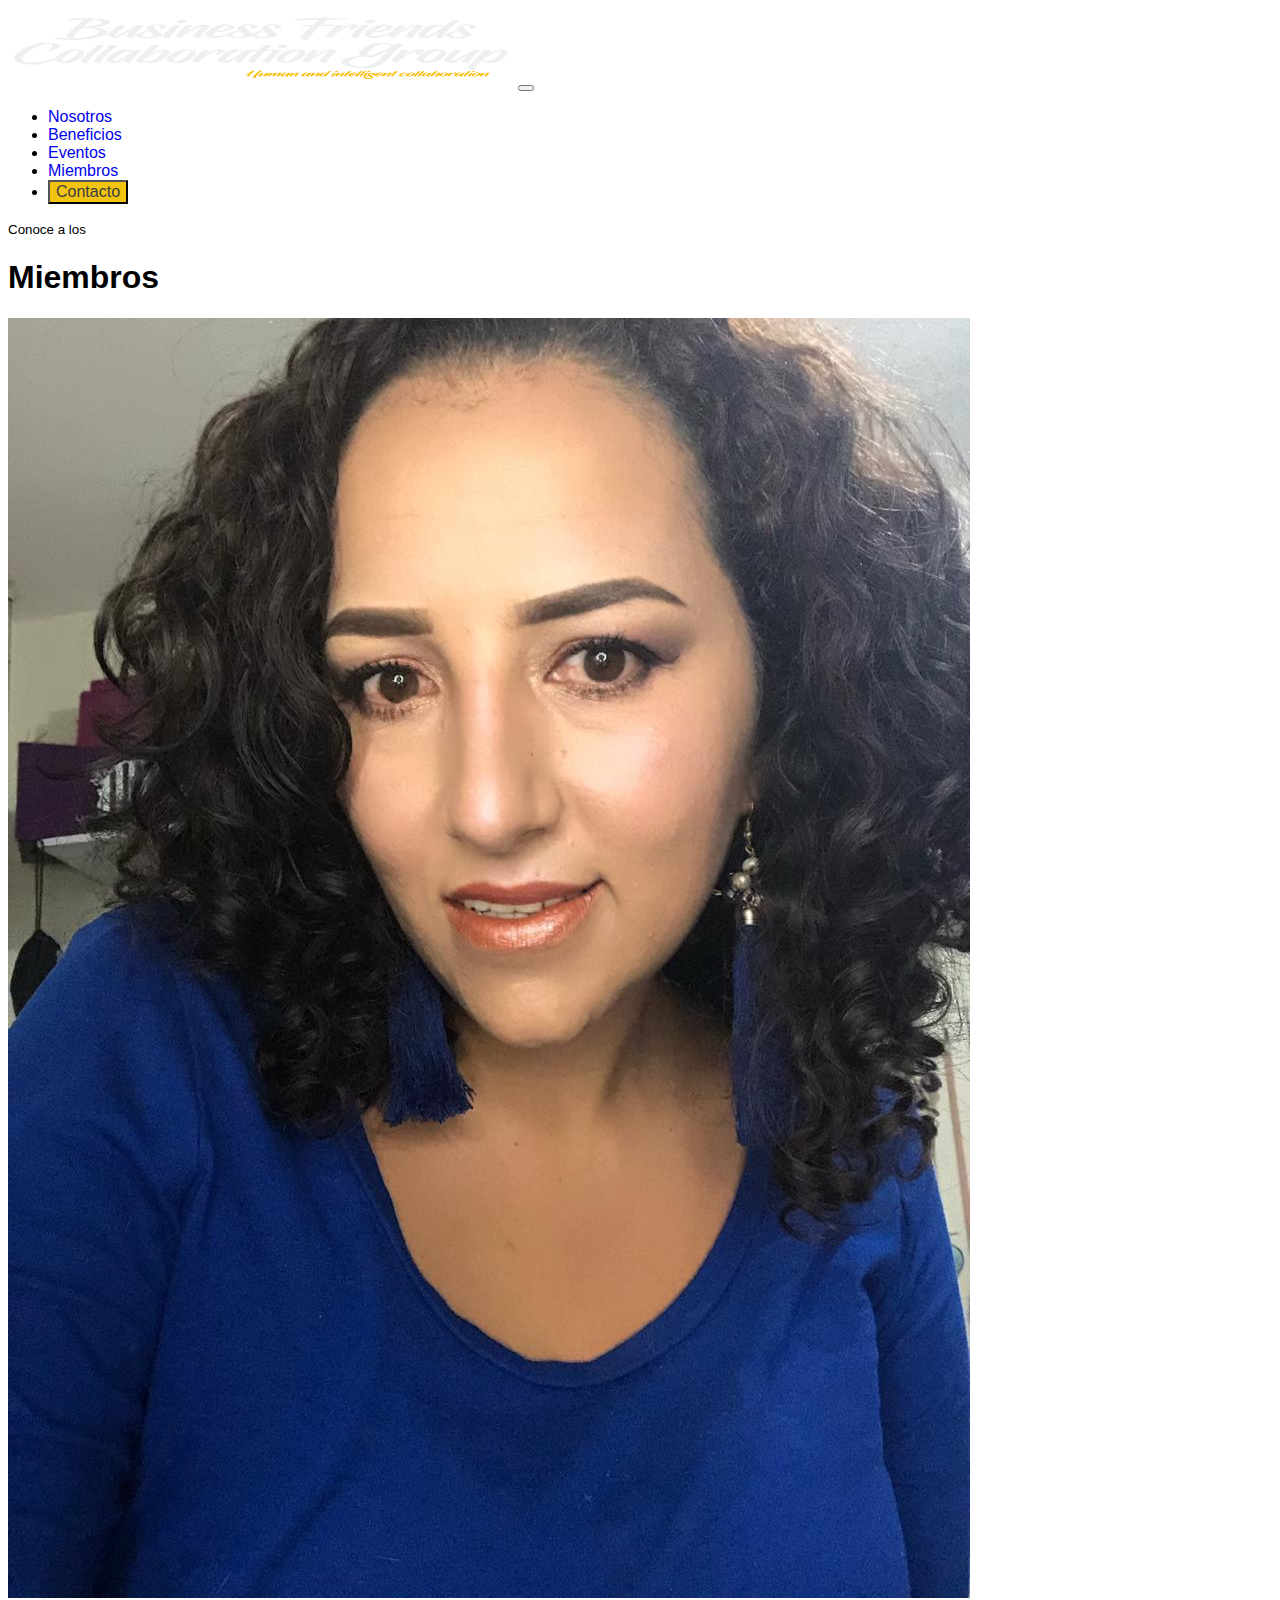
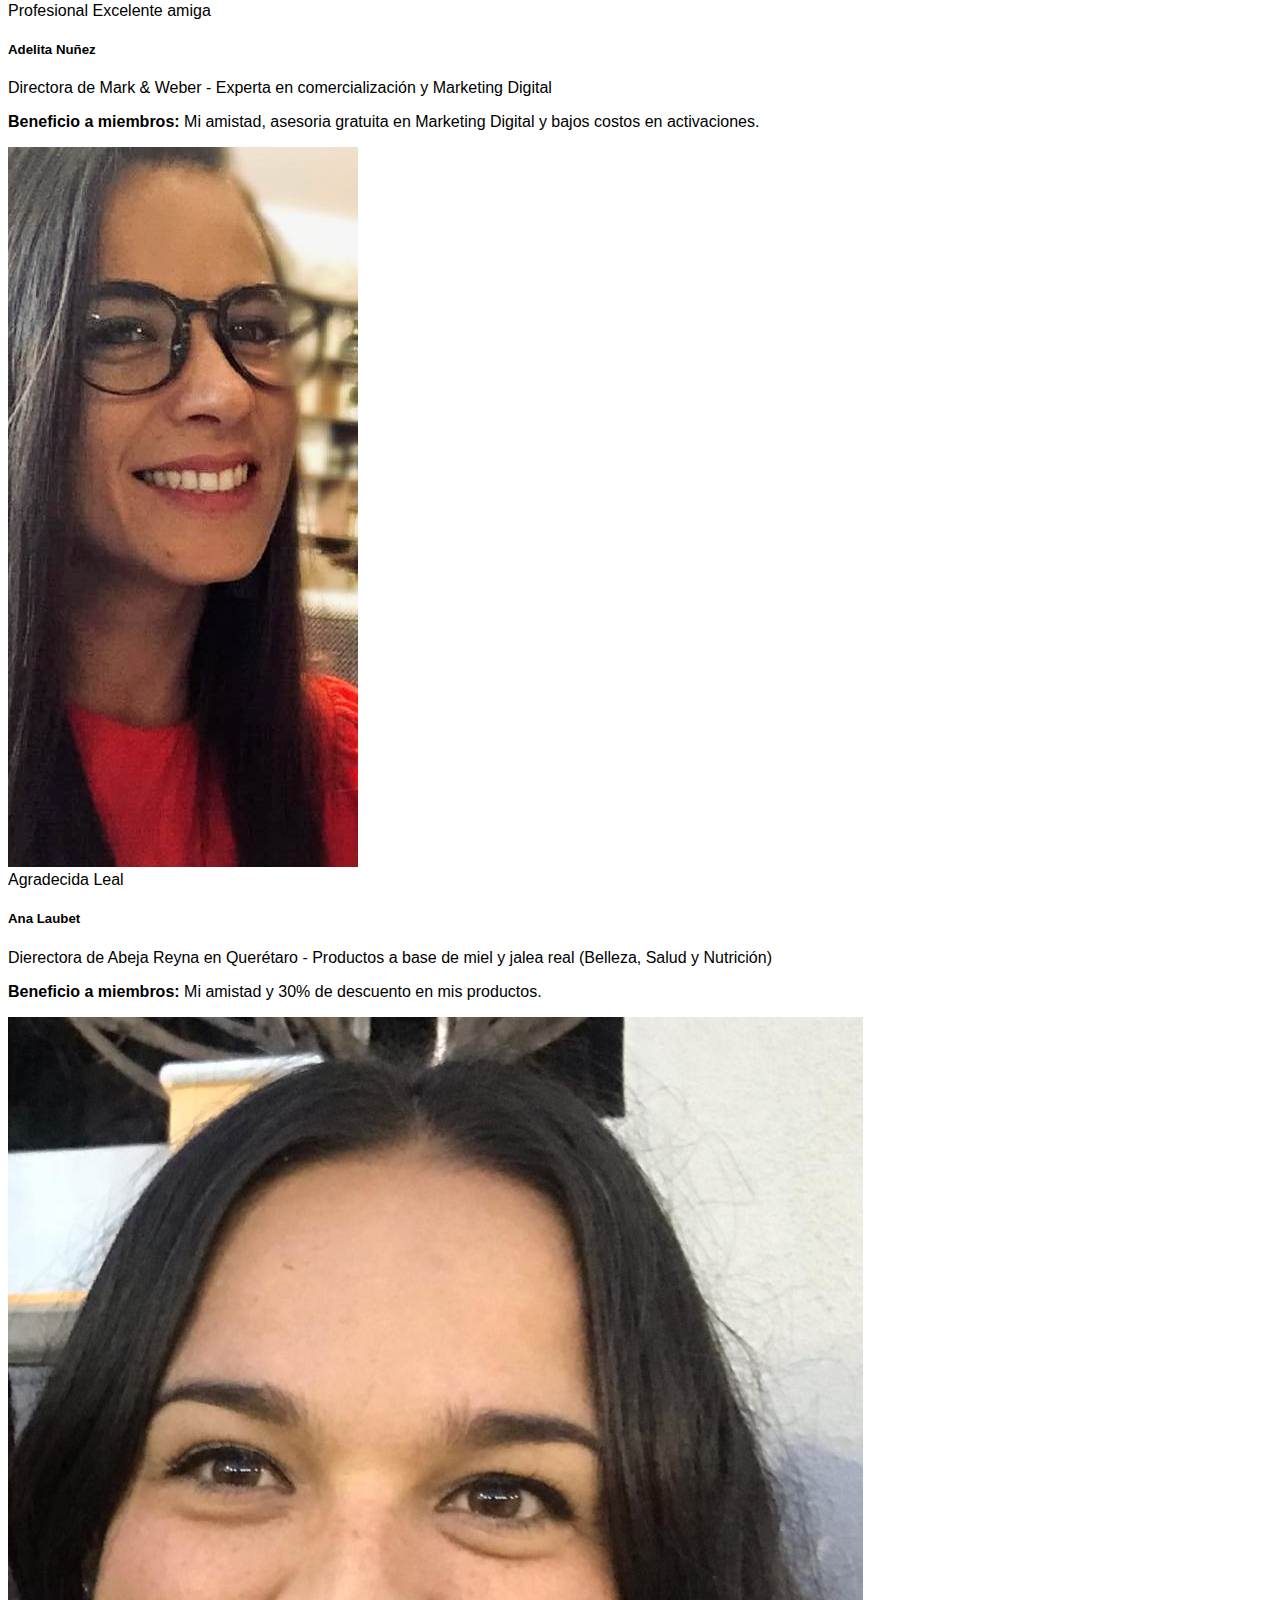
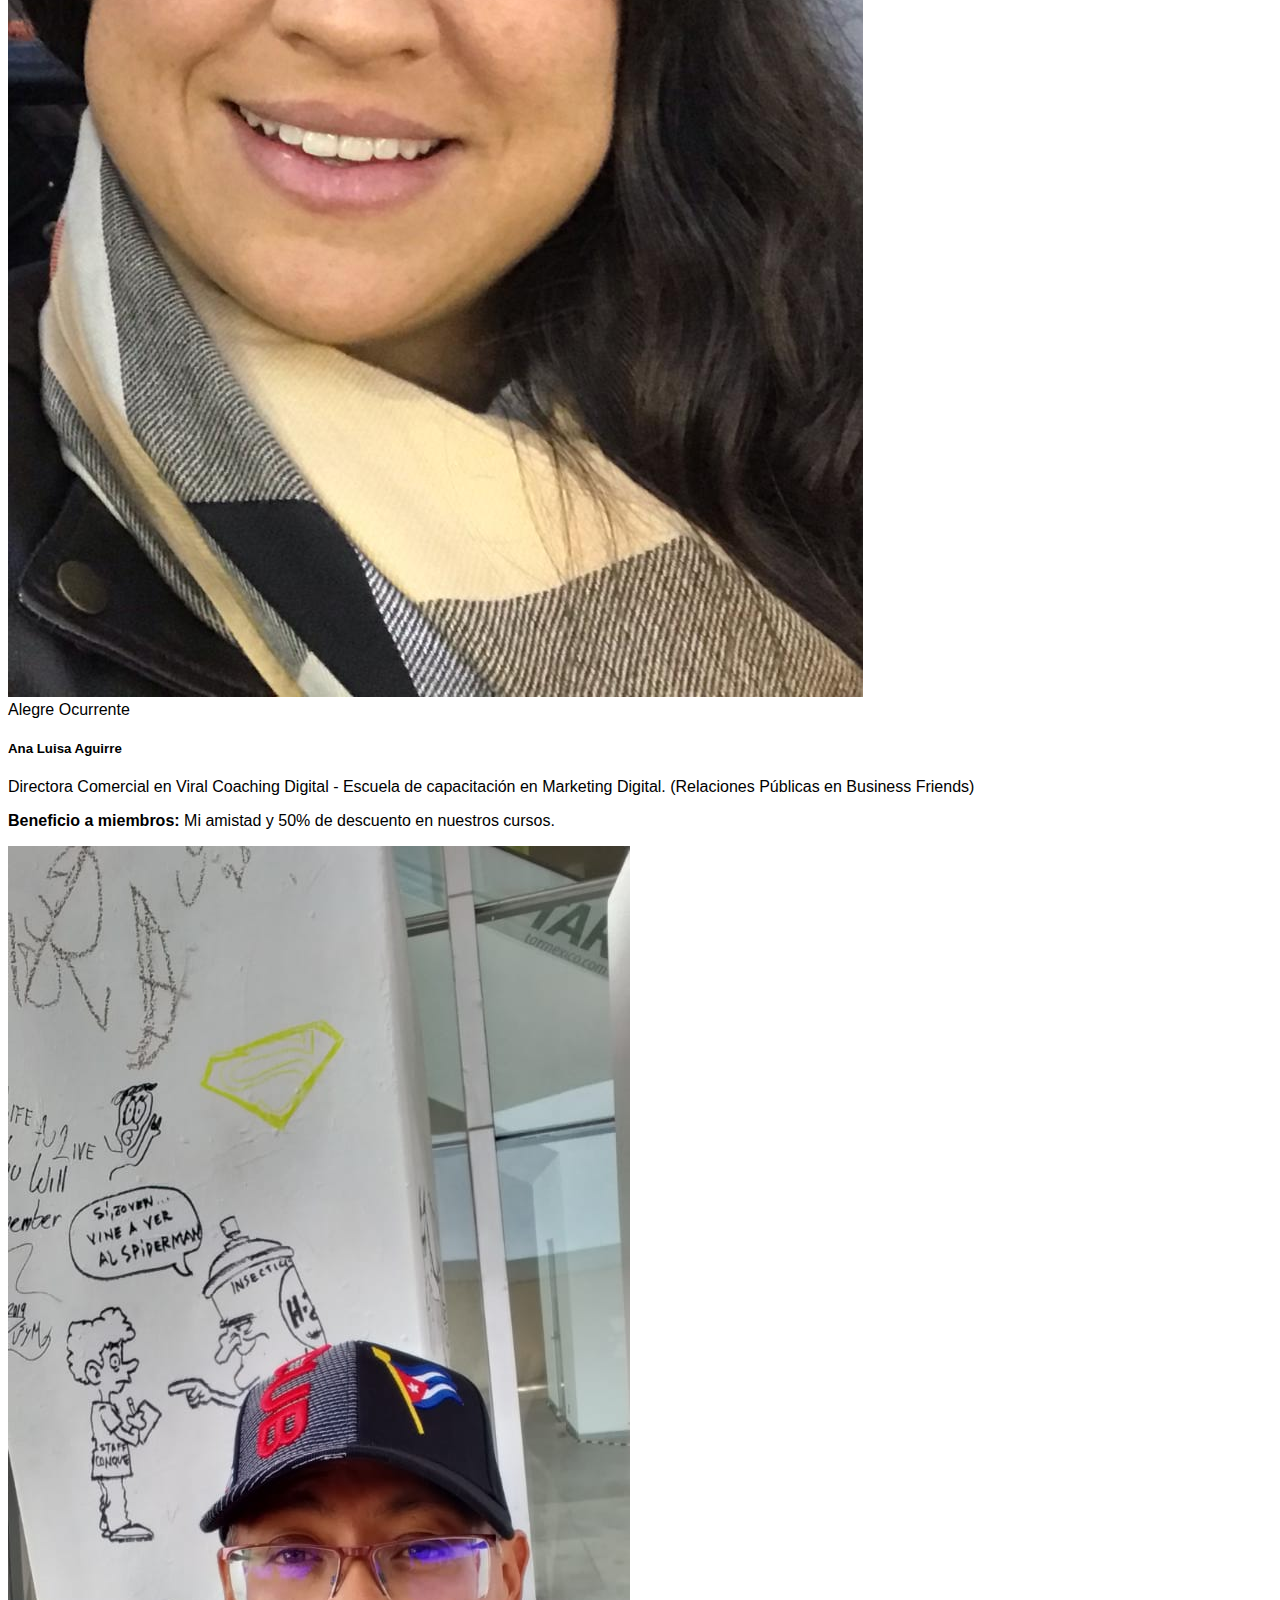
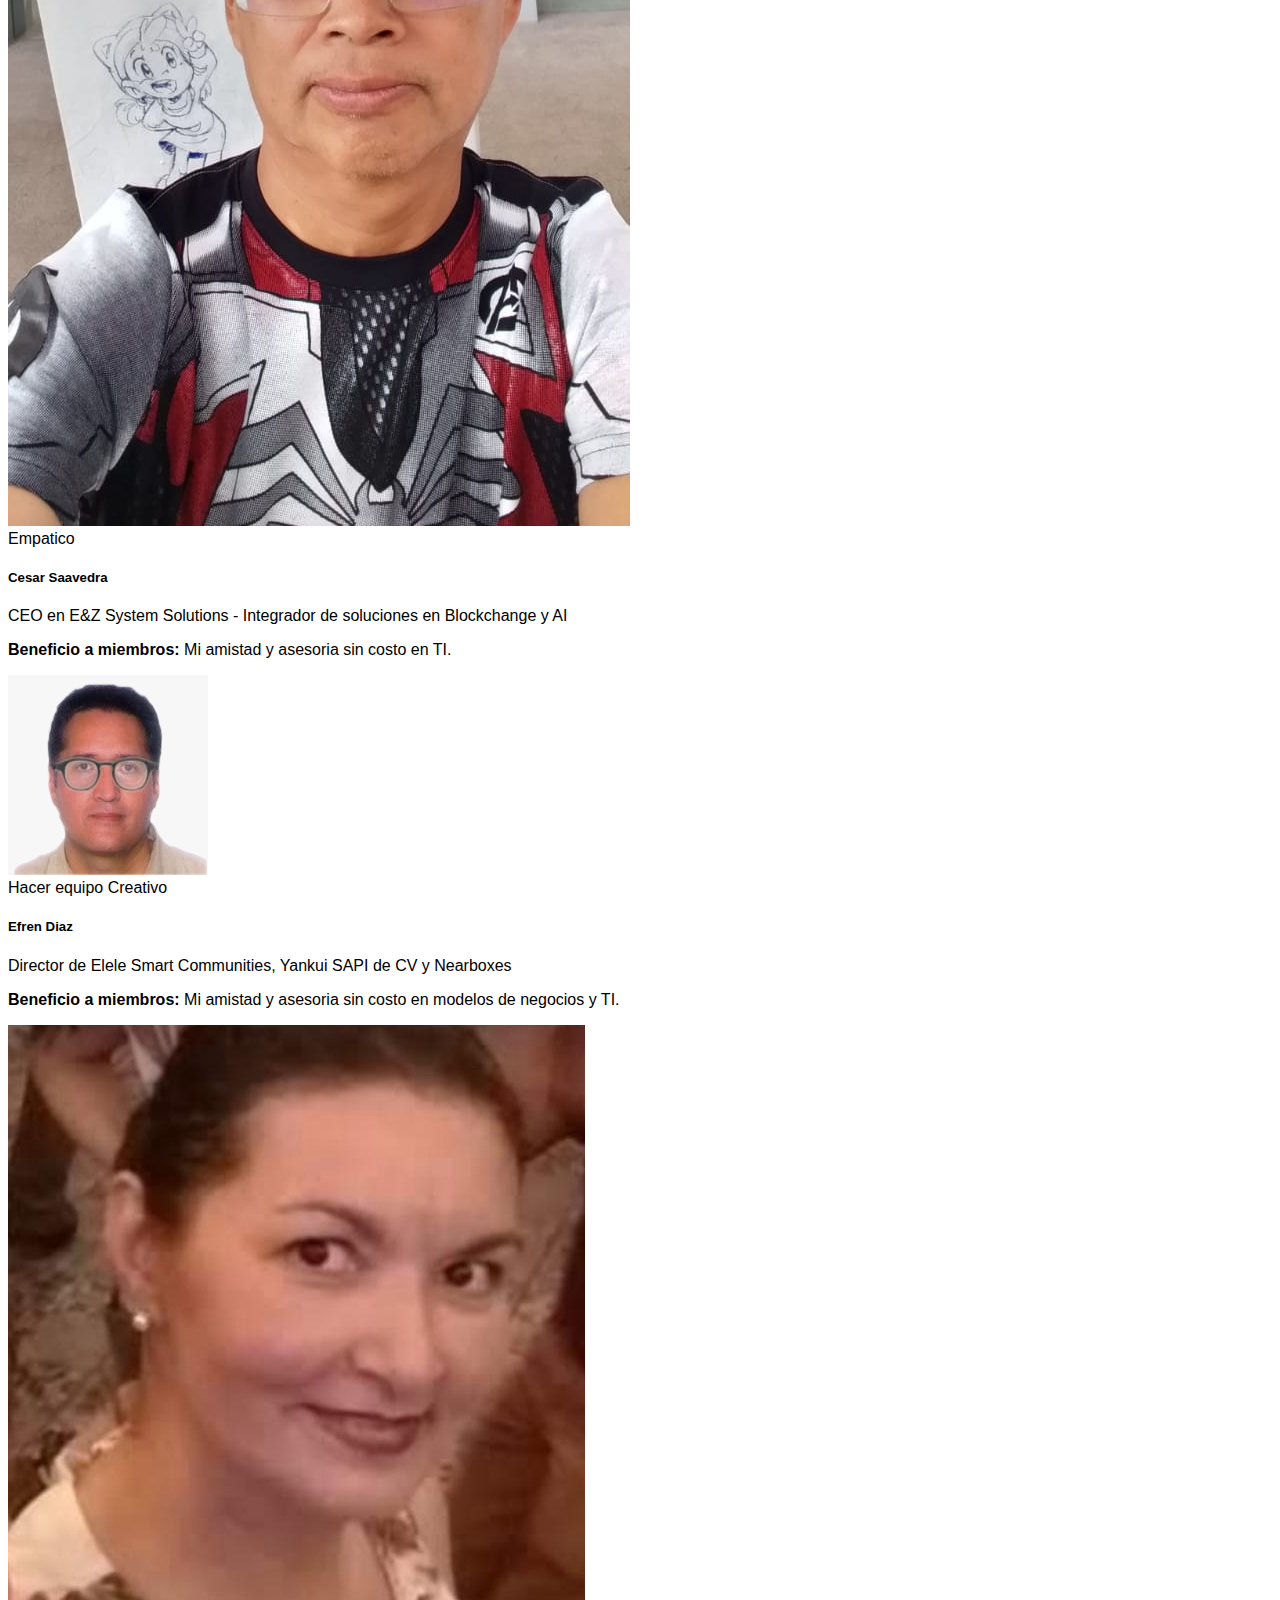
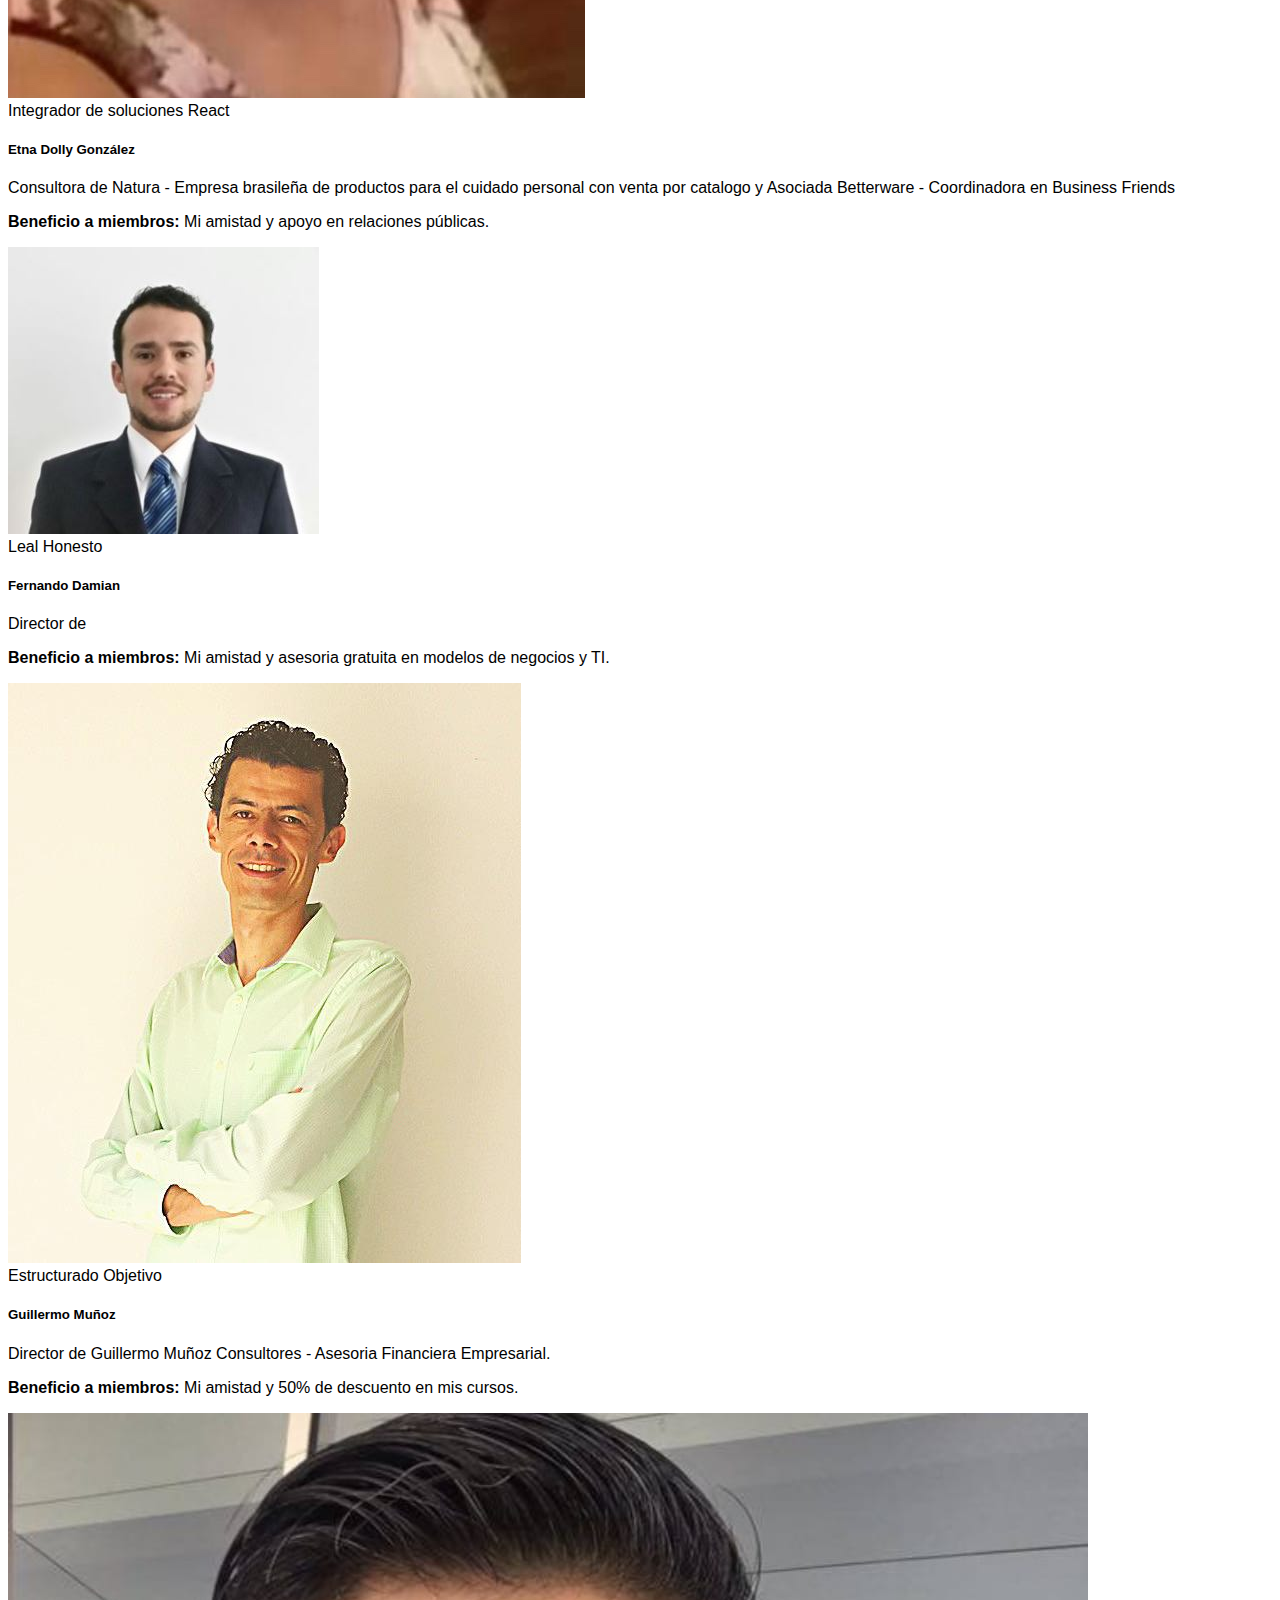
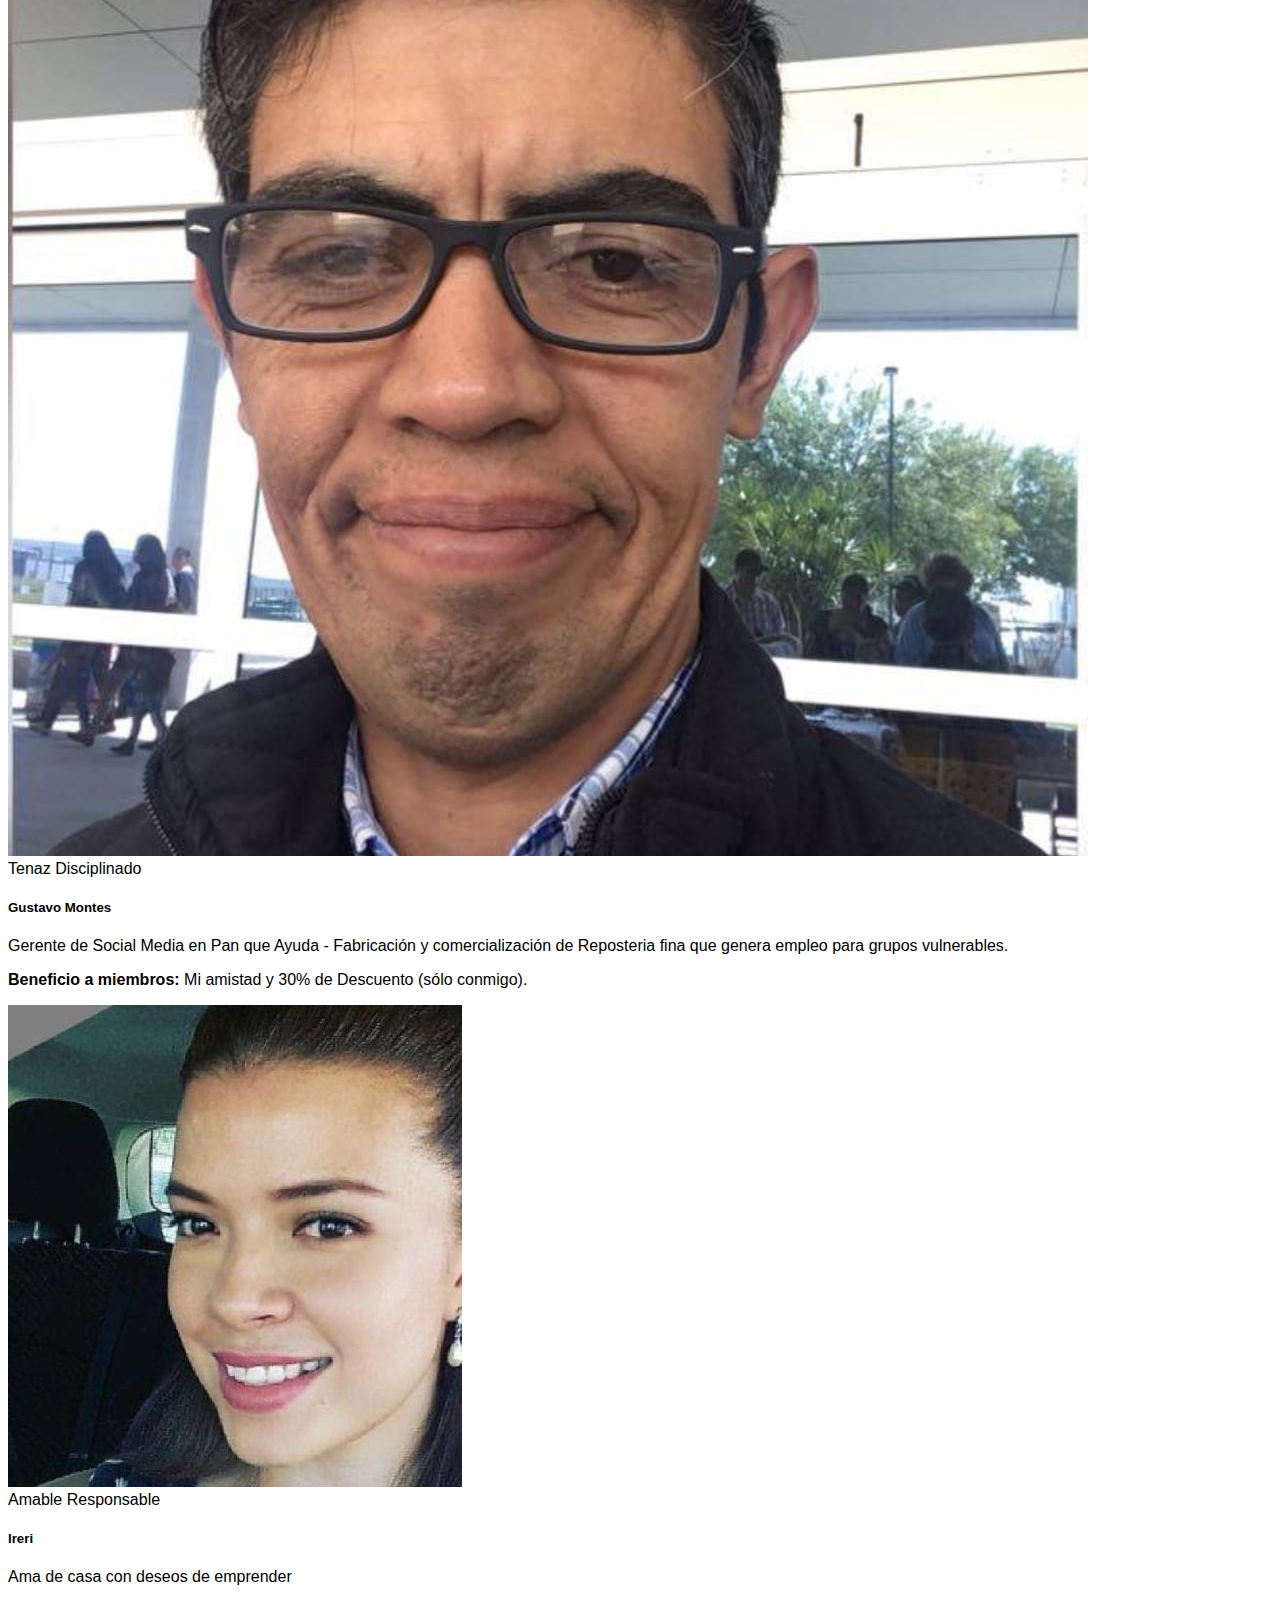
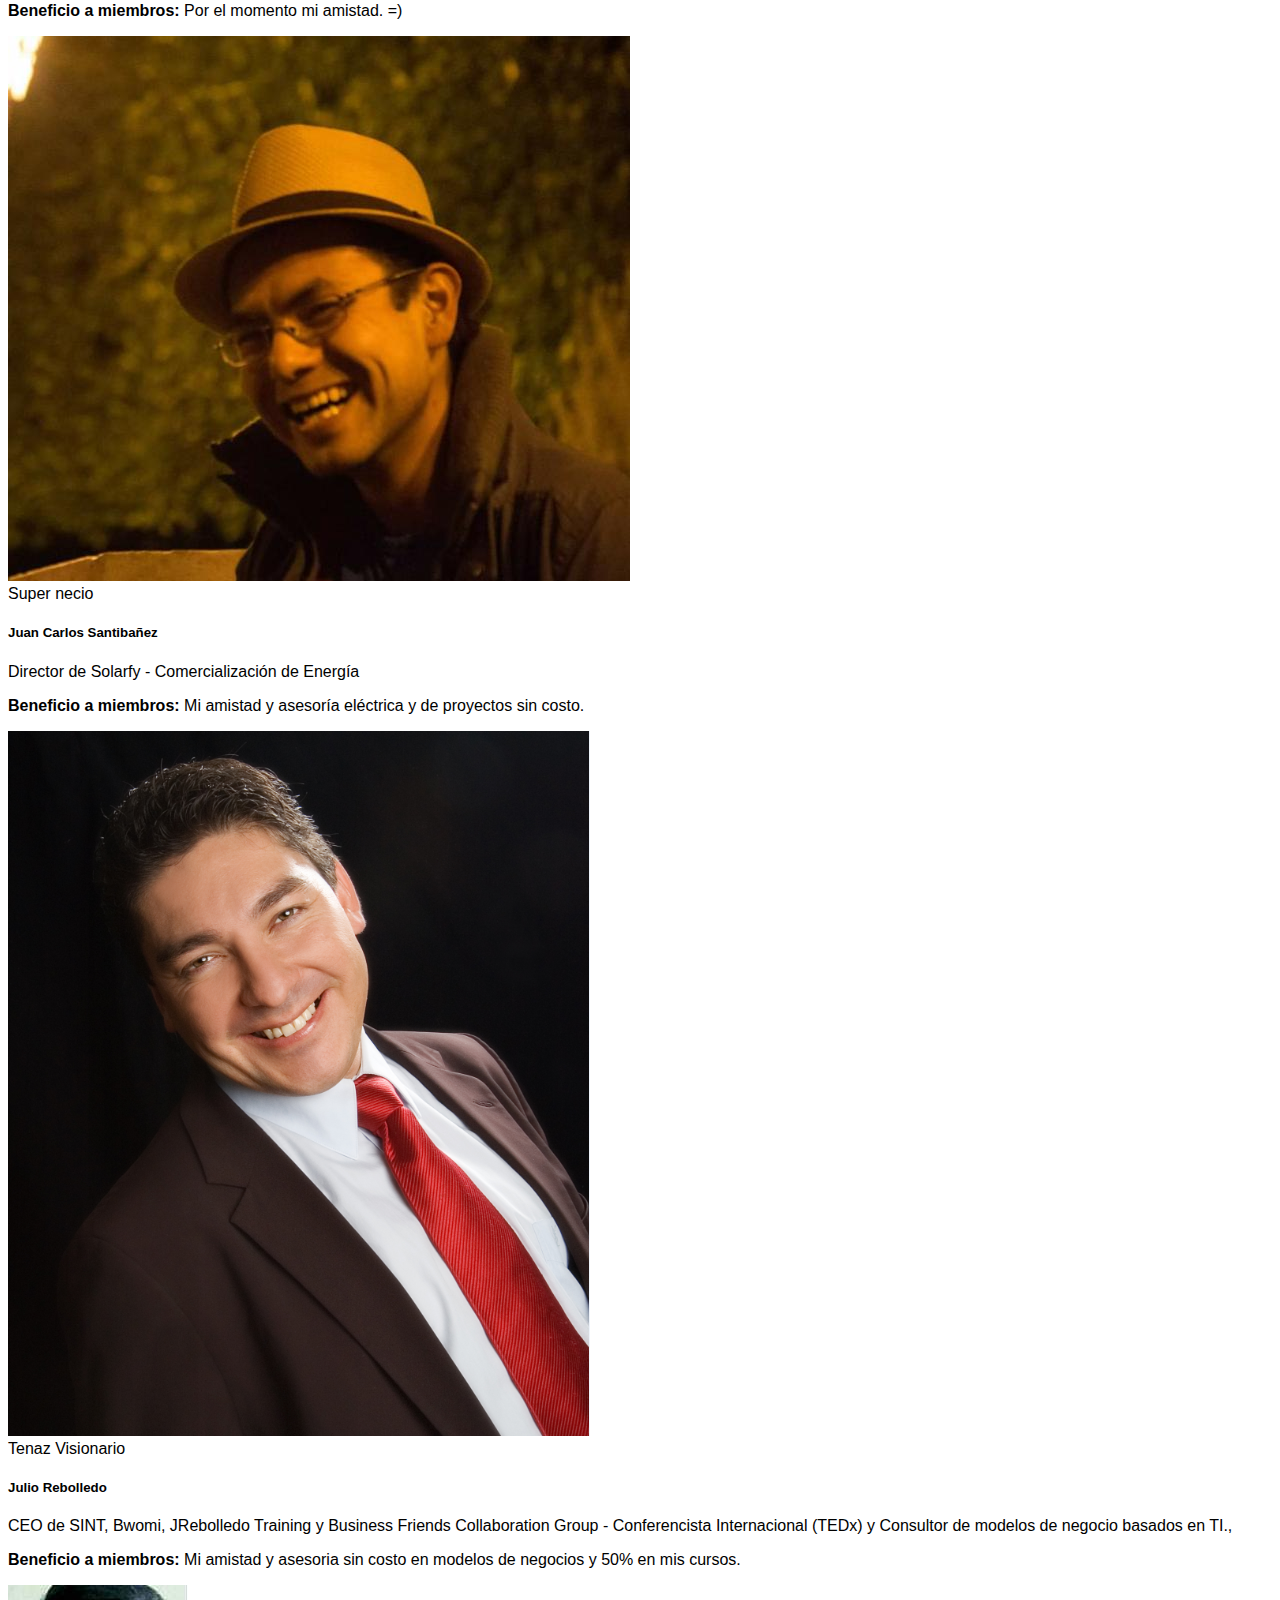
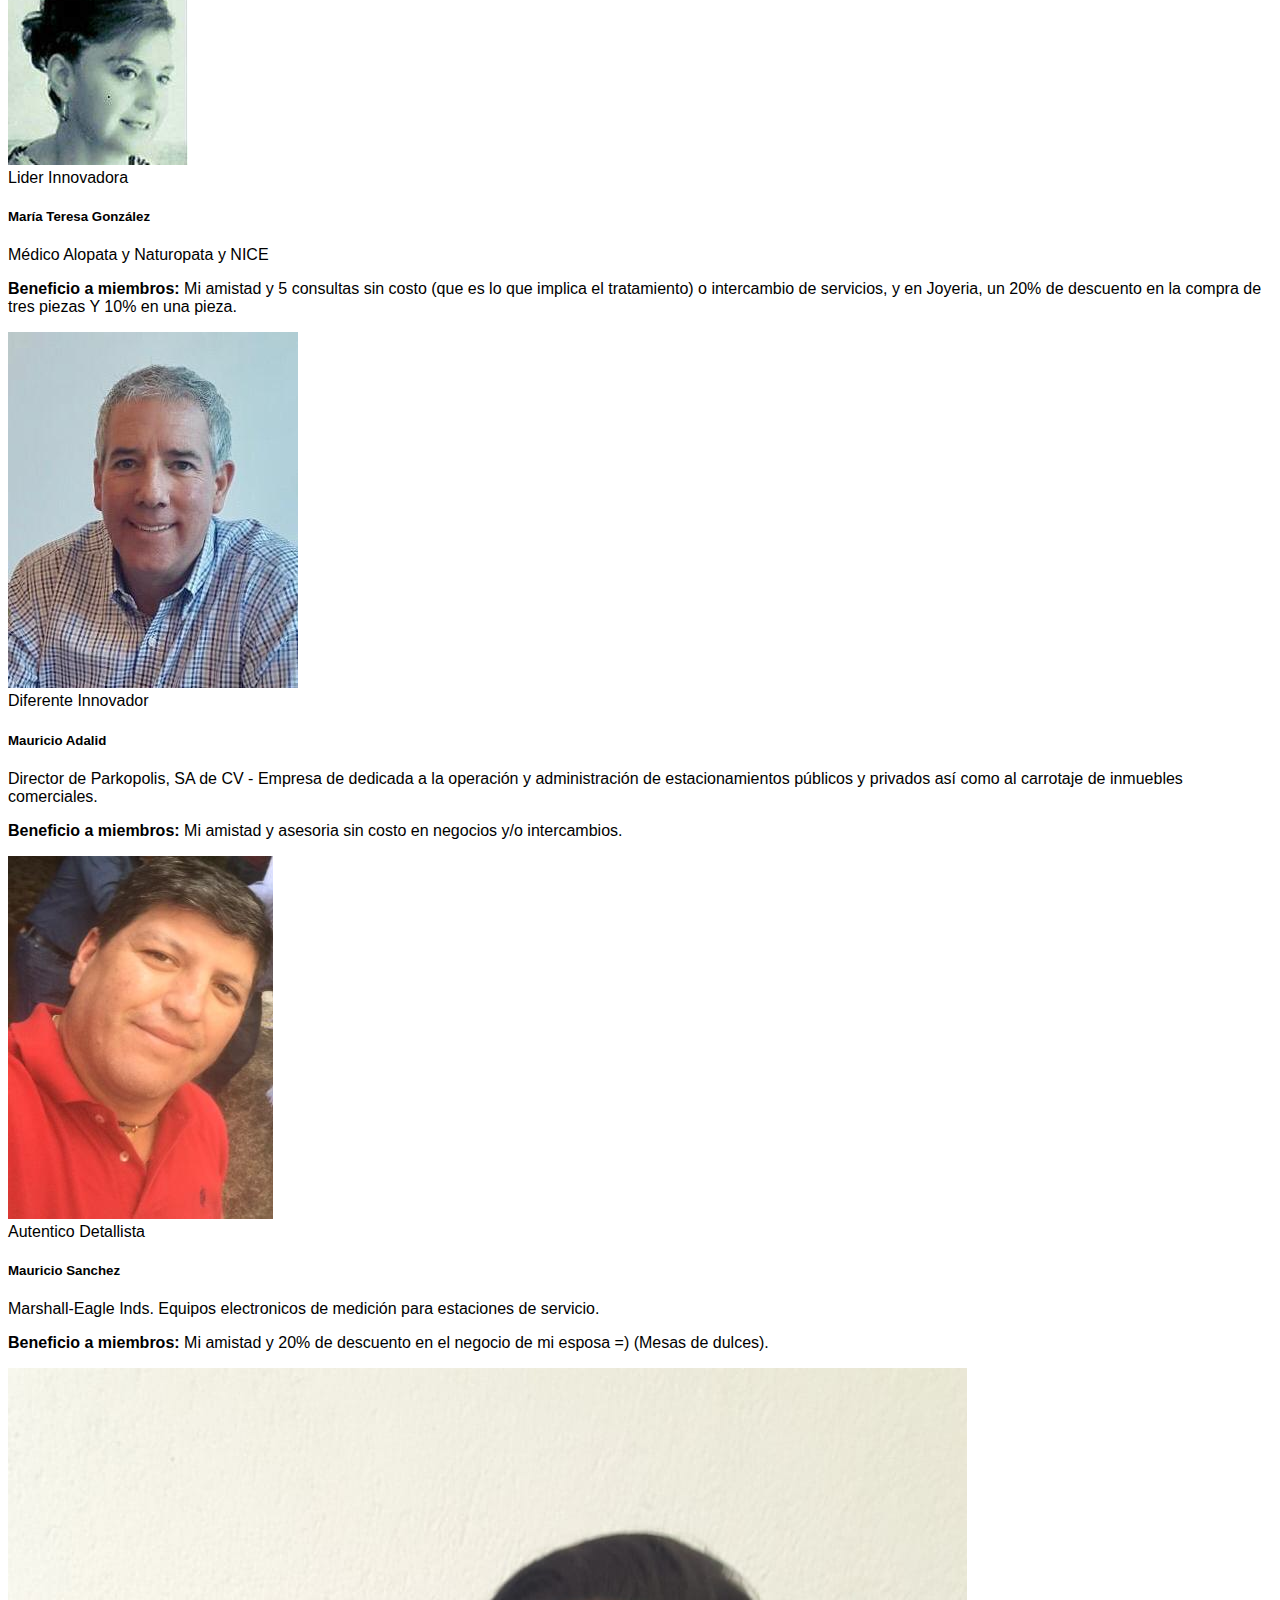
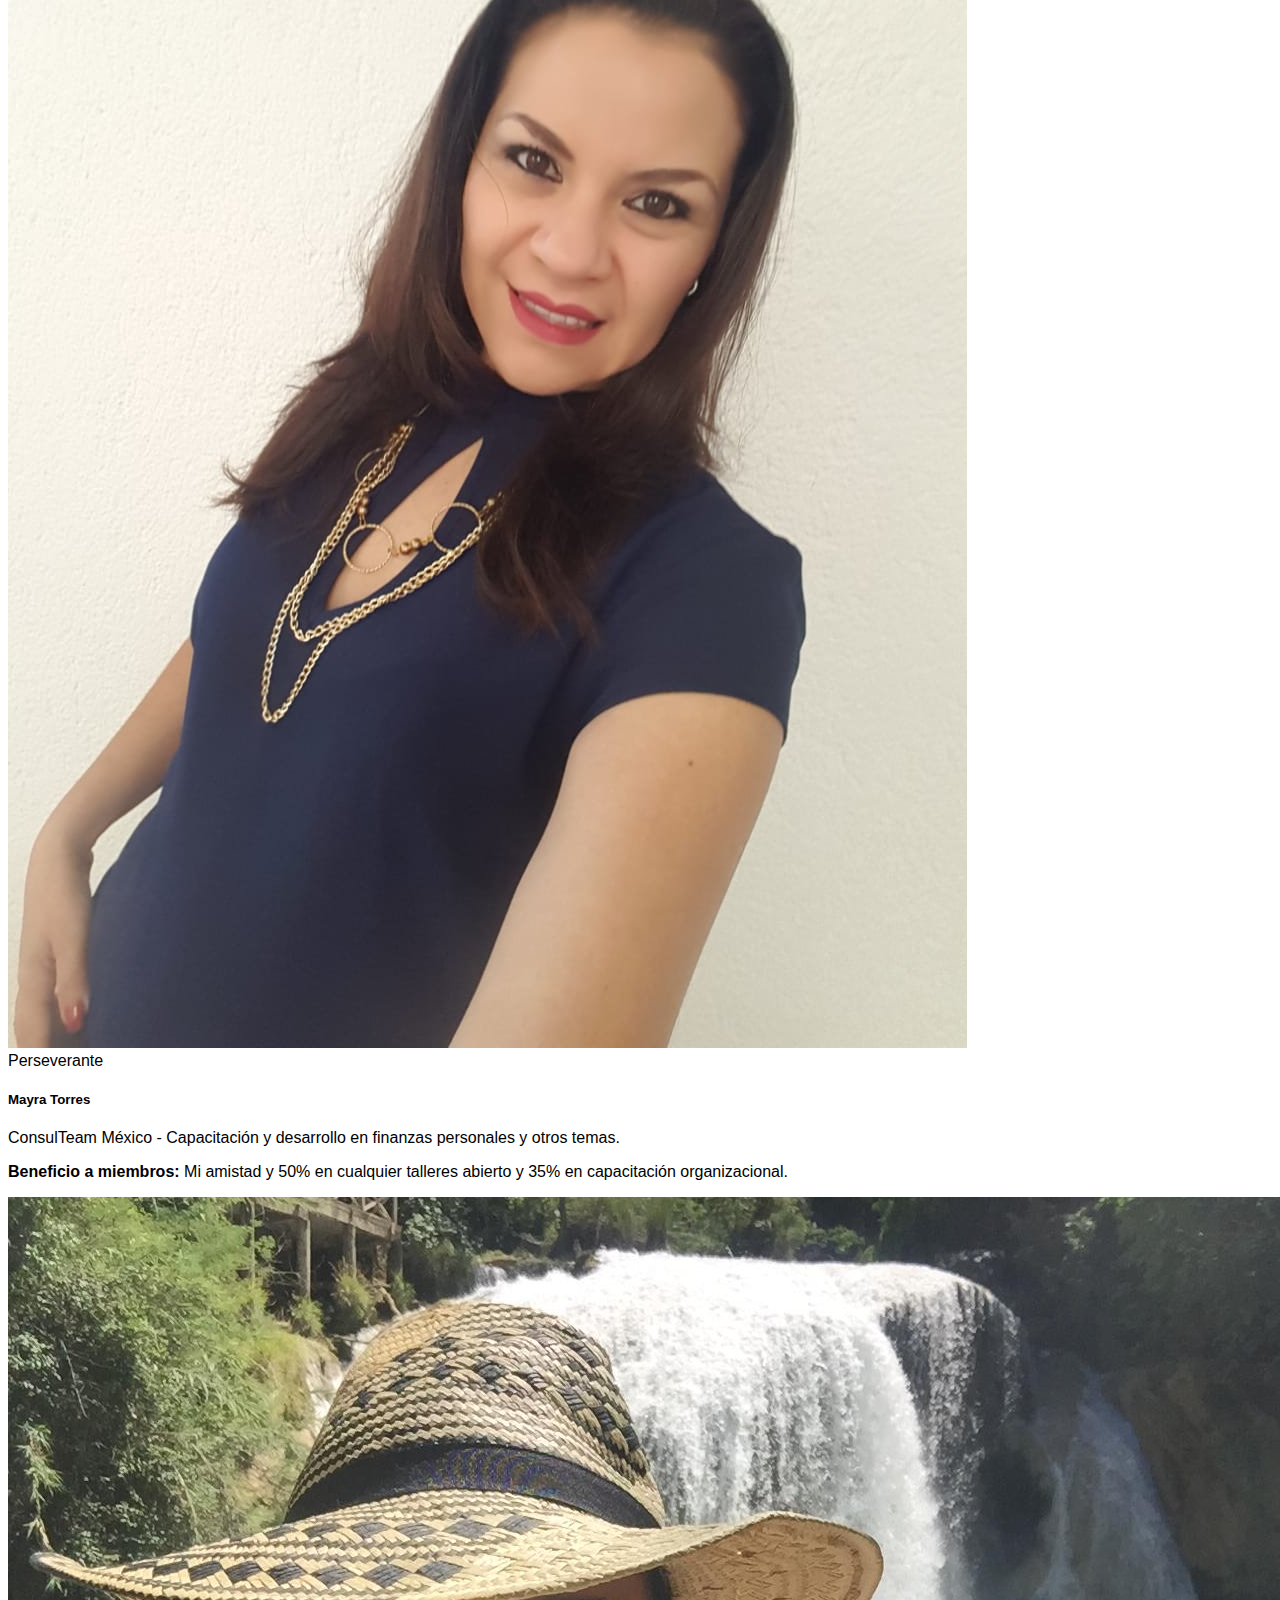
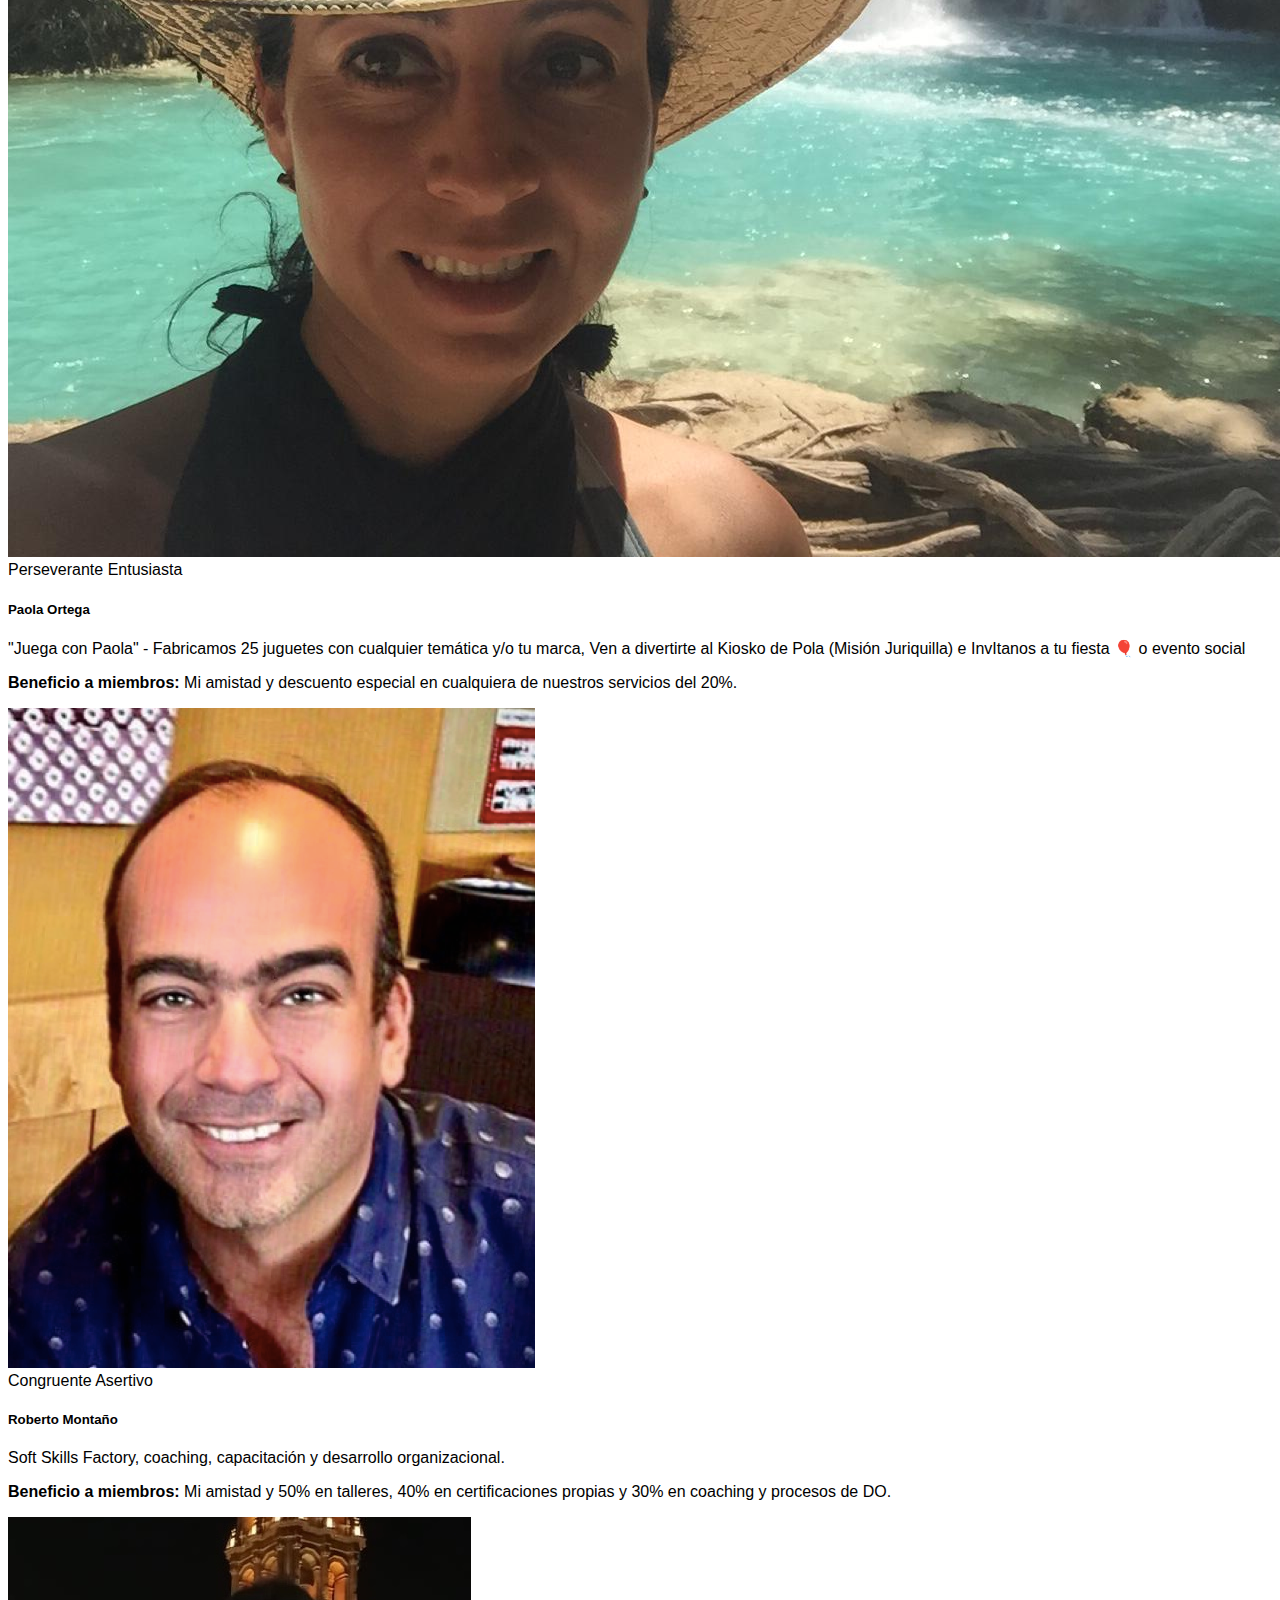
==== commit 4090a649: "final-version" ====
--- a/directorio.html
+++ b/directorio.html
@@ -12,9 +12,9 @@
     <link rel="stylesheet" href="css/index.css">
     <title>Business Friends</title>
   </head>
-  <body data-spy="scroll" data-target="#navbar" data-offset="57">
-    <!-- Header -->
-    <nav id="header" class="navbar navbar-expand-lg navbar-dark bg-dark sticky-top">
+<body data-spy="scroll" data-target="#navbar" data-offset="200">
+  <!-- Header -->
+  <nav id="header" class="navbar navbar-expand-lg navbar-dark bg-dark sticky-top">
       <div class="container">
         <a href="index.html"><img src="img/Logotipo BFCG nuevo.png" class="logo-brand" alt="Logo Reaction"></a>
         <button class="navbar-toggler" type="button" data-toggle="collapse" data-target="#navbar" aria-controls="navbarSupportedContent" aria-expanded="false" aria-label="Toggle navigation">
@@ -24,374 +24,373 @@
         <div class="collapse navbar-collapse" id="navbar">
           <ul class="navbar-nav ml-auto">
             <li class="nav-item">
-              <a class="nav-link" href="#nosotros">Nosotros</a>
+              <a class="nav-link" href="index.html#nosotros">Nosotros</a>
             </li>
             <li class="nav-item">
-              <a class="nav-link" href="#beneficios">Beneficios</a>
+              <a class="nav-link" href="index.html#beneficios">Beneficios</a>
             </li>
             <li class="nav-item">
-              <a class="nav-link" href="#eventos">Eventos</a>
+              <a class="nav-link" href="index.html#eventos">Eventos</a>
             </li>
             <li class="nav-item">
-              <a class="nav-link" href="#miembros">Miembros</a>
+              <a class="nav-link" href="#directorio">Miembros</a>
             </li>
             <li class="nav-item">
-              <button class="btn btn-friends"  data-toggle="modal" data-target="#modalCompra">Unirme</button>
+              <button class="btn btn-friends"  data-toggle="modal" data-target="#modalCompra">Contacto</button>
             </li>
-            <img src="img/logos/facebook.png"  alt="">
           </ul>
-        </div>
+        </div> 
       </div>
-    </nav>
-    <!-- /Header -->
-<body>
-    <!--Speakers-->
-    <section id="miembros" class="mt-4 mb-4">
-        <div class="container">
-            <div class="row">
-                <div class="col text-center text-uppercase">
-                    <small>Conoce a los</small>
-                    <h2>Miembros</h2>
-                </div>
-            </div>
-            <div class="row">
+    </div>
+  </nav>
+  <!-- /Header -->
+  <!-- jumbotron -->
+  <div class="container">
+    <div class="row text-center">
+        <div class="col mt-4 mb-2">
+            <small class="lead">Conoce a los</small><br>
+            <h1 class="display-4">Miembros</h1>
+        </div>
+    </div>
+  </div>   
+  <!-- /jumbotron -->
+
+  <!--miembros-->
+  <section id="directorio" class="mt-4 mb-4">
+    <div class="container">
+        <div class="row">
+            <div class="col-lg-3 col-md-6 col-sm-12">
+                <div class="card">
+                    <img src="img/miembros/1 Adelita Nuñez.jpeg"   class="card-img-top img-circle" alt="1 Adelita Nuñez">
+                    <div class="card-body">
+                        <div class="badches mb-2">
+                            <span class="badge badge-warning">Profesional</span>
+                            <span class="badge badge-info">Excelente amiga</span>
+                        </div>  
+                      <h5 class="card-title">Adelita Nuñez</h5>
+                      <p class="card-text">Directora de Mark & Weber - Experta en comercialización y Marketing Digital</p>
+                      <p class="card-title"><strong>Beneficio a miembros:</strong> Mi amistad, asesoria gratuita en Marketing Digital y bajos costos en activaciones.</p>
+                    </div>
+                </div>
+            </div>
+            <div class="col-lg-3 col-md-6 col-sm-12">
+                <div class="card">
+                    <img src="img/miembros/2 Ana Laubet.jpeg" class="card-img-top" alt="2 Ana Laubet">
+                    <div class="card-body">
+                        <div class="badches mb-2">
+                            <span class="badge badge-warning">Agradecida</span>
+                            <span class="badge badge-info">Leal</span>
+                        </div> 
+                      <h5 class="card-title">Ana Laubet</h5>
+                      <p class="card-text">Dierectora de Abeja Reyna en Querétaro - Productos a base de miel y jalea real (Belleza, Salud y Nutrición)</p>
+                      <p class="card-title"><strong>Beneficio a miembros:</strong> Mi amistad y 30% de descuento en mis productos. </p>
+                    </div>
+                    
+                </div>
+            </div>
+            <div class="col-lg-3 col-md-6 col-sm-12">
+                <div class="card">
+                      <img src="img/miembros/3 Ana Luisa.jpeg" class="card-img-top" alt="3 Ana Luisa Aguirre">
+                    <div class="card-body">
+                        <div class="badches mb-2">
+                                <span class="badge badge-warning">Alegre</span>
+                                <span class="badge badge-info">Ocurrente</span>
+                        </div> 
+                      <h5 class="card-title">Ana Luisa Aguirre</h5>
+                      <p class="card-text">Directora Comercial en Viral Coaching Digital - Escuela de capacitación en Marketing Digital. (Relaciones Públicas en Business Friends)</p>
+                      <p class="card-title"><Strong>Beneficio a miembros:</Strong> Mi amistad y 50% de descuento en nuestros cursos.</p>
+                    </div>
+                </div>
+            </div>
+              <div class="col-lg-3 col-md-6 col-sm-12">
+                <div class="card">
+                    <img src="img/miembros/4 Cesar Saavedra.jpeg" class="card-img-top" alt="4 Cesar Saavedra">
+                    <div class="card-body">
+                        <div class="badches mb-2">
+                            <span class="badge badge-warning">Empatico</span>
+                            <span class="badge badge-info"></span>
+                        </div> 
+                      <h5 class="card-title">Cesar Saavedra</h5>
+                      <p class="card-text">CEO en E&Z System Solutions - Integrador de soluciones en Blockchange y AI</p>
+                      <p class="card-title"><strong>Beneficio a miembros:</strong> Mi amistad y asesoria sin costo en TI. </p>
+                    </div>
+                </div>
+            </div>
+        </div>
+        <div class="row mt-4">
+            <div class="col-lg-3 col-md-6 col-sm-12">
+                <div class="card">
+                    <img src="img/miembros/5 Efren Diaz.jpeg" class="card-img-top" alt="5 Efren Diaz">
+                    <div class="card-body">
+                        <div class="badches mb-2">
+                            <span class="badge badge-warning">Hacer equipo</span>
+                            <span class="badge badge-info">Creativo</span>
+                        </div> 
+                      <h5 class="card-title">Efren Diaz</h5>
+                      <p class="card-text">Director de Elele Smart Communities, Yankui SAPI de CV y Nearboxes</p>
+                      <p class="card-title"><strong>Beneficio a miembros:</strong> Mi amistad y asesoria sin costo en modelos de negocios y TI.</p>
+                    </div>
+                </div>
+            </div>
+            <div class="col-lg-3 col-md-6 col-sm-12">
+                <div class="card">
+                    <img src="img/miembros/6 Etna Dolly.jpg" class="card-img-top" alt="6 Etna Dolly">
+                    <div class="card-body">
+                        <div class="badches mb-2">
+                            <span class="badge badge-warning">Integrador de soluciones</span>
+                            <span class="badge badge-info">React</span>
+                        </div> 
+                      <h5 class="card-title">Etna Dolly González</h5>
+                      <p class="card-text">Consultora de Natura - Empresa brasileña de productos para el cuidado personal con venta por catalogo y Asociada Betterware - Coordinadora en Business Friends</p>
+                      <p class="card-title"><strong>Beneficio a miembros:</strong> Mi amistad y apoyo en relaciones públicas. </p>
+                    </div>
+                    
+                </div>
+            </div>
+            <div class="col-lg-3 col-md-6 col-sm-12">
+                <div class="card">
+                    <img src="img/miembros/7 Fernando Damian.jpeg" class="card-img-top" alt="7 Fernando Damian">
+                    <div class="card-body">
+                        <div class="badches mb-2">
+                            <span class="badge badge-warning">Leal</span>
+                            <span class="badge badge-info">Honesto</span>
+                        </div> 
+                      <h5 class="card-title">Fernando Damian</h5>
+                      <p class="card-text">Director de  </p>
+                      <p class="card-title"><strong>Beneficio a miembros:</strong> Mi amistad y asesoria gratuita en modelos de negocios y TI.</p>
+                    </div>
+                    
+                </div>
+            </div>
+            <div class="col-lg-3 col-md-6 col-sm-12">
+                    <div class="card">
+                        <img src="img/miembros/8 Guillermo Muñoz.jpeg" class="card-img-top" alt="8 Guillermo Muñoz">
+                        <div class="card-body">
+                            <div class="badches mb-2">
+                                <span class="badge badge-warning">Estructurado</span>
+                                <span class="badge badge-info">Objetivo</span>
+                            </div> 
+                          <h5 class="card-title">Guillermo Muñoz</h5>
+                          <p class="card-text">Director de Guillermo Muñoz Consultores - Asesoria Financiera Empresarial.</p>
+                          <p class="card-title"><strong>Beneficio a miembros:</strong> Mi amistad y 50% de descuento en mis cursos.</p>
+                        </div>
+                        
+                    </div>
+            </div>
+        </div>
+
+
+        <div class="row mt-4">
                 <div class="col-lg-3 col-md-6 col-sm-12">
                     <div class="card">
-                        <img src="1 Adelita Nuñez.jpeg"   class="card-img-top img-circle" alt="1 Adelita Nuñez">
+                        <img src="img/miembros/9 Gurtavo Montes.jpeg" class="card-img-top" alt="9 Gustavo Montes">
                         <div class="card-body">
                             <div class="badches mb-2">
-                                <span class="badge badge-warning">Profesional</span>
-                                <span class="badge badge-info">Excelente amiga</span>
-                            </div>  
-                          <h5 class="card-title">Adelita Nuñez</h5>
-                          <p class="card-text">Directora de Mark & Weber - Experta en comercialización y Marketing Digital</p>
-                          <p class="card-title"><strong>Beneficio a miembros:</strong> Mi amistad, asesoria gratuita en Marketing Digital y bajos costos en activaciones.</p>
-                        </div>
+                                <span class="badge badge-warning">Tenaz</span>
+                                <span class="badge badge-info">Disciplinado</span>
+                            </div> 
+                          <h5 class="card-title">Gustavo Montes</h5>
+                          <p class="card-text">Gerente de Social Media en Pan que Ayuda - Fabricación y comercialización de Reposteria fina que genera empleo para grupos vulnerables.</p>
+                          <p class="card-title"><strong>Beneficio a miembros:</strong> Mi amistad y 30% de Descuento (sólo conmigo). </p>
+                        </div>
+                        
                     </div>
                 </div>
                 <div class="col-lg-3 col-md-6 col-sm-12">
                     <div class="card">
-                        <img src="2 Ana Laubet.jpeg" class="card-img-top" alt="2 Ana Laubet">
+                        <img src="img/miembros/10 Ireri Villanueva.jpg" class="card-img-top" alt="10 Ireri Villanueva ">
                         <div class="card-body">
                             <div class="badches mb-2">
-                                <span class="badge badge-warning">Agradecida</span>
-                                <span class="badge badge-info">Leal</span>
+                                <span class="badge badge-warning">Amable</span>
+                                <span class="badge badge-info">Responsable</span>
                             </div> 
-                          <h5 class="card-title">Ana Laubet</h5>
-                          <p class="card-text">Dierectora de Abeja Reyna en Querétaro - Productos a base de miel y jalea real (Belleza, Salud y Nutrición)</p>
-                          <p class="card-title"><strong>Beneficio a miembros:</strong> Mi amistad y 30% de descuento en mis productos. </p>
+                          <h5 class="card-title">Ireri </h5>
+                          <p class="card-text">Ama de casa con deseos de emprender </p>
+                          <p class="card-title"><strong>Beneficio a miembros:</strong> Por el momento mi amistad. =)</p>
                         </div>
                         
                     </div>
                 </div>
                 <div class="col-lg-3 col-md-6 col-sm-12">
                     <div class="card">
-                         <img src="3 Ana Luisa.jpeg" class="card-img-top" alt="3 Ana Luisa Aguirre">
+                        <img src="img/miembros/11 Juan Carlos Santibañez.jpeg" class="card-img-top" alt="11 Juan Carlos Santibañez  ">
                         <div class="card-body">
                             <div class="badches mb-2">
-                                    <span class="badge badge-warning">Alegre</span>
-                                    <span class="badge badge-info">Ocurrente</span>
-                            </div> 
-                          <h5 class="card-title">Ana Luisa Aguirre</h5>
-                          <p class="card-text">Directora Comercial en Viral Coaching Digital - Escuela de capacitación en Marketing Digital. (Relaciones Públicas en Business Friends)</p>
-                          <p class="card-title"><Strong>Beneficio a miembros:</Strong> Mi amistad y 50% de descuento en nuestros cursos.</p>
-                        </div>
-                    </div>
-                </div>
-                 <div class="col-lg-3 col-md-6 col-sm-12">
-                    <div class="card">
-                        <img src="4 Cesar Saavedra.jpeg" class="card-img-top" alt="4 Cesar Saavedra">
-                        <div class="card-body">
-                            <div class="badches mb-2">
-                                <span class="badge badge-warning">Empatico</span>
+                                <span class="badge badge-warning">Super necio</span>
                                 <span class="badge badge-info"></span>
                             </div> 
-                          <h5 class="card-title">Cesar Saavedra</h5>
-                          <p class="card-text">CEO en E&Z System Solutions - Integrador de soluciones en Blockchange y AI</p>
-                          <p class="card-title"><strong>Beneficio a miembros:</strong> Mi amistad y asesoria sin costo en TI. </p>
-                        </div>
-                    </div>
-                </div>
-            </div>
-            <div class="row mt-4">
-                <div class="col-lg-3 col-md-6 col-sm-12">
-                    <div class="card">
-                        <img src="5 Efren Diaz.jpeg" class="card-img-top" alt="5 Efren Diaz">
-                        <div class="card-body">
-                            <div class="badches mb-2">
-                                <span class="badge badge-warning">Hacer equipo</span>
-                                <span class="badge badge-info">Creativo</span>
-                            </div> 
-                          <h5 class="card-title">Efren Diaz</h5>
-                          <p class="card-text">Director de Elele Smart Communities, Yankui SAPI de CV y Nearboxes</p>
-                          <p class="card-title"><strong>Beneficio a miembros:</strong> Mi amistad y asesoria sin costo en modelos de negocios y TI.</p>
-                        </div>
-                    </div>
-                </div>
-                <div class="col-lg-3 col-md-6 col-sm-12">
-                    <div class="card">
-                        <img src="6 Etna Dolly.jpg" class="card-img-top" alt="6 Etna Dolly">
-                        <div class="card-body">
-                            <div class="badches mb-2">
-                                <span class="badge badge-warning">Integrador de soluciones</span>
-                                <span class="badge badge-info">React</span>
-                            </div> 
-                          <h5 class="card-title">Etna Dolly González</h5>
-                          <p class="card-text">Consultora de Natura - Empresa brasileña de productos para el cuidado personal con venta por catalogo y Asociada Betterware - Coordinadora en Business Friends</p>
-                          <p class="card-title"><strong>Beneficio a miembros:</strong> Mi amistad y apoyo en relaciones públicas. </p>
+                          <h5 class="card-title">Juan Carlos Santibañez</h5>
+                          <p class="card-text">Director de Solarfy - Comercialización de Energía</p>
+                          <p class="card-title"><strong>Beneficio a miembros:</strong> Mi amistad y asesoría eléctrica y de proyectos sin costo. </p>
                         </div>
                         
                     </div>
                 </div>
-                <div class="col-lg-3 col-md-6 col-sm-12">
-                    <div class="card">
-                        <img src="7 Fernando Damian.jpeg" class="card-img-top" alt="7 Fernando Damian">
-                        <div class="card-body">
-                            <div class="badches mb-2">
-                                <span class="badge badge-warning">Leal</span>
-                                <span class="badge badge-info">Honesto</span>
-                            </div> 
-                          <h5 class="card-title">Fernando Damian</h5>
-                          <p class="card-text">Director de  </p>
-                          <p class="card-title"><strong>Beneficio a miembros:</strong> Mi amistad y asesoria gratuita en modelos de negocios y TI.</p>
-                        </div>
-                        
-                    </div>
-                </div>
-                <div class="col-lg-3 col-md-6 col-sm-12">
-                        <div class="card">
-                            <img src="8 Guillermo Muñoz.jpeg" class="card-img-top" alt="8 Guillermo Muñoz">
-                            <div class="card-body">
-                                <div class="badches mb-2">
-                                    <span class="badge badge-warning">Estructurado</span>
-                                    <span class="badge badge-info">Objetivo</span>
-                                </div> 
-                              <h5 class="card-title">Guillermo Muñoz</h5>
-                              <p class="card-text">Director de Guillermo Muñoz Consultores - Asesoria Financiera Empresarial.</p>
-                              <p class="card-title"><strong>Beneficio a miembros:</strong> Mi amistad y 50% de descuento en mis cursos.</p>
-                            </div>
-                            
-                        </div>
-                </div>
-            </div>
- 
-
+        
+            <div class="col-lg-3 col-md-6 col-sm-12">
+                <div class="card">
+                    <img src="img/miembros/12 Julio Rebolledo2.png" class="card-img-top" alt="12 Julio Rebolledo ">
+                    <div class="card-body">
+                        <div class="badches mb-2">
+                            <span class="badge badge-warning">Tenaz</span>
+                            <span class="badge badge-info">Visionario</span>
+                        </div> 
+                      <h5 class="card-title">Julio Rebolledo</h5>
+                      <p class="card-text">CEO de SINT, Bwomi, JRebolledo Training y Business Friends Collaboration Group - Conferencista Internacional (TEDx) y Consultor de modelos de negocio basados en TI., </p>
+                      <p class="card-title"><strong>Beneficio a miembros:</strong> Mi amistad y asesoria sin costo en modelos de negocios y 50% en mis cursos. </p>
+                    </div>
+                    
+                </div>
+            </div>
+        </div>
+
+        <div class="row mt-4">
+            <div class="col-lg-3 col-md-6 col-sm-12">
+                <div class="card">
+                    <img src="img/miembros/13 Maria Terea Gonzalez.jpeg" class="card-img-top" alt="13 Maria Teresa">
+                    <div class="card-body">
+                        <div class="badches mb-2">
+                            <span class="badge badge-warning">Lider</span>
+                            <span class="badge badge-info">Innovadora</span>
+                        </div> 
+                      <h5 class="card-title">María Teresa González</h5>
+                      <p class="card-text">Médico Alopata y Naturopata y NICE</p>
+                      <p class="card-title"><strong>Beneficio a miembros:</strong> Mi amistad y 5 consultas sin costo (que es lo que implica el tratamiento) 
+                        o intercambio de servicios, y en Joyeria, un 20% de descuento en la compra de tres piezas
+                        Y 10% en una pieza.</p>
+                    </div>
+
+                </div>
+            </div>
+            <div class="col-lg-3 col-md-6 col-sm-12">
+                <div class="card">
+                    <img src="img/miembros/14 Mauricio Adalid.jpeg" class="card-img-top" alt="14 Mauricio Adalid">
+                    <div class="card-body">
+                        <div class="badches mb-2">
+                            <span class="badge badge-warning">Diferente</span>
+                            <span class="badge badge-info">Innovador</span>
+                        </div> 
+                      <h5 class="card-title">Mauricio Adalid</h5>
+                      <p class="card-text">Director de Parkopolis, SA de CV - Empresa de dedicada a la operación y administración de estacionamientos públicos y privados así como al carrotaje de inmuebles comerciales. </p>
+                      <p class="card-title"><strong>Beneficio a miembros:</strong> Mi amistad y asesoria sin costo en negocios y/o intercambios.</p>
+                    </div>    
+                </div>
+            </div>
+            <div class="col-lg-3 col-md-6 col-sm-12">
+                <div class="card">
+                    <img src="img/miembros/15 Mauricio Sanchez.jpeg" class="card-img-top" alt="15 Mauricio Sanchez">
+                    <div class="card-body">
+                        <div class="badches mb-2">
+                            <span class="badge badge-warning">Autentico</span>
+                            <span class="badge badge-info">Detallista</span>
+                        </div> 
+                      <h5 class="card-title">Mauricio Sanchez</h5>
+                      <p class="card-text"> Marshall-Eagle Inds. Equipos electronicos de medición para estaciones de servicio.</p>
+                      <p class="card-title"><strong>Beneficio a miembros:</strong> Mi amistad y 20% de descuento en el negocio de mi esposa =) (Mesas de dulces).</p>
+                    </div>
+                </div>
+            </div>
+            <div class="col-lg-3 col-md-6 col-sm-12">
+                <div class="card">
+                    <img src="img/miembros/16 Mayra Torres.jpeg" class="card-img-top" alt="16 Mayra Torres">
+                    <div class="card-body">
+                        <div class="badches mb-2">
+                            <span class="badge badge-warning">Perseverante</span>
+                            <span class="badge badge-info"></span>
+                        </div> 
+                      <h5 class="card-title">Mayra Torres</h5>
+                      <p class="card-text"> ConsulTeam México - Capacitación y desarrollo en finanzas personales y otros temas.</p>
+                      <p class="card-title"><strong>Beneficio a miembros:</strong> Mi amistad y 50% en cualquier talleres abierto y 35% en capacitación organizacional.  </p>
+                    </div>
+                </div>
+            </div> 
             <div class="row mt-4">
                     <div class="col-lg-3 col-md-6 col-sm-12">
                         <div class="card">
-                            <img src="9 Gurtavo Montes.jpeg" class="card-img-top" alt="9 Gustavo Montes">
+                            <img src="img/miembros/17 Paola Ortega.jpeg" class="card-img-top" alt="17 Paola Ortega">
                             <div class="card-body">
                                 <div class="badches mb-2">
-                                    <span class="badge badge-warning">Tenaz</span>
-                                    <span class="badge badge-info">Disciplinado</span>
+                                    <span class="badge badge-warning">Perseverante</span>
+                                    <span class="badge badge-info">Entusiasta</span>
                                 </div> 
-                              <h5 class="card-title">Gustavo Montes</h5>
-                              <p class="card-text">Gerente de Social Media en Pan que Ayuda - Fabricación y comercialización de Reposteria fina que genera empleo para grupos vulnerables.</p>
-                              <p class="card-title"><strong>Beneficio a miembros:</strong> Mi amistad y 30% de Descuento (sólo conmigo). </p>
+                              <h5 class="card-title">Paola Ortega</h5>
+                              <p class="card-text">"Juega con Paola" - Fabricamos 25 juguetes con cualquier temática y/o tu marca, Ven a divertirte al Kiosko de Pola (Misión Juriquilla) e InvItanos a tu fiesta 🎈 o evento social</p>
+                              <p class="card-title"><strong>Beneficio a miembros:</strong> Mi amistad y descuento especial en cualquiera de nuestros servicios del 20%. </p>
                             </div>
-                           
-                        </div>
-                    </div>
+                        </div>
+                    </div>
+
                     <div class="col-lg-3 col-md-6 col-sm-12">
                         <div class="card">
-                            <img src="10 Ireri Villanueva.jpg" class="card-img-top" alt="10 Ireri Villanueva ">
+                            <img src="img/miembros/18 Roberto Montaño.png" class="card-img-top" alt="18 Roberto Montaño">
                             <div class="card-body">
                                 <div class="badches mb-2">
-                                    <span class="badge badge-warning">Amable</span>
-                                    <span class="badge badge-info">Responsable</span>
+                                    <span class="badge badge-warning">Congruente</span>
+                                    <span class="badge badge-info">Asertivo</span>
                                 </div> 
-                              <h5 class="card-title">Ireri </h5>
-                              <p class="card-text">Ama de casa con deseos de emprender </p>
-                              <p class="card-title"><strong>Beneficio a miembros:</strong> Por el momento mi amistad. =)</p>
-                            </div>
-                            
-                        </div>
-                    </div>
-                    <div class="col-lg-3 col-md-6 col-sm-12">
+                              <h5 class="card-title">Roberto Montaño</h5>
+                              <p class="card-text">Soft Skills Factory, coaching, capacitación y desarrollo organizacional. </p>
+                              <p class="card-title"><strong>Beneficio a miembros:</strong> Mi amistad y 50% en talleres, 40% en certificaciones propias y 30% en coaching y procesos de DO.</p>
+                            </div>    
+                        </div>
+            </div>
+              <div class="col-lg-3 col-md-6 col-sm-12">
                         <div class="card">
-                            <img src="11 Juan Carlos Santibañez.jpeg" class="card-img-top" alt="11 Juan Carlos Santibañez  ">
+                            <img src="img/miembros/19 Salvador Campos.jpg" class="card-img-top" alt="19 Salvador Campos ">
                             <div class="card-body">
                                 <div class="badches mb-2">
-                                    <span class="badge badge-warning">Super necio</span>
+                                    <span class="badge badge-warning">Buen amigo</span>
                                     <span class="badge badge-info"></span>
                                 </div> 
-                              <h5 class="card-title">Juan Carlos Santibañez</h5>
-                              <p class="card-text">Director de Solarfy - Comercialización de Energía</p>
-                              <p class="card-title"><strong>Beneficio a miembros:</strong> Mi amistad y asesoría eléctrica y de proyectos sin costo. </p>
+                              <h5 class="card-title">Salvador Campos</h5>
+                              <p class="card-text"> Panificadora San Simón (Celaya).</p>
+                              <p class="card-title"><strong>Beneficio a miembros:</strong> Mi amistad y 50% en lo que requieran de panaderia. </p>
                             </div>
-                            
-                        </div>
-                    </div>
-           
-                <div class="col-lg-3 col-md-6 col-sm-12">
-                    <div class="card">
-                        <img src="12 Julio Rebolledo2.png" class="card-img-top" alt="12 Julio Rebolledo ">
-                        <div class="card-body">
-                            <div class="badches mb-2">
-                                <span class="badge badge-warning">Tenaz</span>
-                                <span class="badge badge-info">Visionario</span>
-                            </div> 
-                          <h5 class="card-title">Julio Rebolledo</h5>
-                          <p class="card-text">CEO de SINT, Bwomi, JRebolledo Training y Business Friends Collaboration Group - Conferencista Internacional (TEDx) y Consultor de modelos de negocio basados en TI., </p>
-                          <p class="card-title"><strong>Beneficio a miembros:</strong> Mi amistad y asesoria sin costo en modelos de negocios y 50% en mis cursos. </p>
-                        </div>
-                        
-                    </div>
-                </div>
-            </div>
-
-            <div class="row mt-4">
-                <div class="col-lg-3 col-md-6 col-sm-12">
-                    <div class="card">
-                        <img src="13 Maria Terea Gonzalez.jpeg" class="card-img-top" alt="13 Maria Teresa">
-                        <div class="card-body">
-                            <div class="badches mb-2">
-                                <span class="badge badge-warning">Lider</span>
-                                <span class="badge badge-info">Innovadora</span>
-                            </div> 
-                          <h5 class="card-title">María Teresa González</h5>
-                          <p class="card-text">Médico Alopata y Naturopata y NICE</p>
-                          <p class="card-title"><strong>Beneficio a miembros:</strong> Mi amistad y 5 consultas sin costo (que es lo que implica el tratamiento) 
-                            o intercambio de servicios, y en Joyeria, un 20% de descuento en la compra de tres piezas
-                            Y 10% en una pieza.</p>
-                        </div>
-
-                    </div>
-                </div>
-                <div class="col-lg-3 col-md-6 col-sm-12">
-                    <div class="card">
-                        <img src="14 Mauricio Adalid.jpeg" class="card-img-top" alt="14 Mauricio Adalid">
-                        <div class="card-body">
-                            <div class="badches mb-2">
-                                <span class="badge badge-warning">Diferente</span>
-                                <span class="badge badge-info">Innovador</span>
-                            </div> 
-                          <h5 class="card-title">Mauricio Adalid</h5>
-                          <p class="card-text">Director de Parkopolis, SA de CV - Empresa de dedicada a la operación y administración de estacionamientos públicos y privados así como al carrotaje de inmuebles comerciales. </p>
-                          <p class="card-title"><strong>Beneficio a miembros:</strong> Mi amistad y asesoria sin costo en negocios y/o intercambios.</p>
-                        </div>    
-                    </div>
-                </div>
-                <div class="col-lg-3 col-md-6 col-sm-12">
-                    <div class="card">
-                        <img src="15 Mauricio Sanchez.jpeg" class="card-img-top" alt="15 Mauricio Sanchez">
-                        <div class="card-body">
-                            <div class="badches mb-2">
-                                <span class="badge badge-warning">Autentico</span>
-                                <span class="badge badge-info">Detallista</span>
-                            </div> 
-                          <h5 class="card-title">Mauricio Sanchez</h5>
-                          <p class="card-text"> Marshall-Eagle Inds. Equipos electronicos de medición para estaciones de servicio.</p>
-                          <p class="card-title"><strong>Beneficio a miembros:</strong> Mi amistad y 20% de descuento en el negocio de mi esposa =) (Mesas de dulces).</p>
-                        </div>
-                    </div>
-                </div>
-                <div class="col-lg-3 col-md-6 col-sm-12">
-                    <div class="card">
-                        <img src="16 Mayra Torres.jpeg" class="card-img-top" alt="16 Mayra Torres">
-                        <div class="card-body">
-                            <div class="badches mb-2">
-                                <span class="badge badge-warning">Perseverante</span>
-                                <span class="badge badge-info"></span>
-                            </div> 
-                          <h5 class="card-title">Mayra Torres</h5>
-                          <p class="card-text"> ConsulTeam México - Capacitación y desarrollo en finanzas personales y otros temas.</p>
-                          <p class="card-title"><strong>Beneficio a miembros:</strong> Mi amistad y 50% en cualquier talleres abierto y 35% en capacitación organizacional.  </p>
-                        </div>
-                    </div>
-                </div> 
-                <div class="row mt-4">
-                        <div class="col-lg-3 col-md-6 col-sm-12">
-                            <div class="card">
-                                <img src="17 Paola Ortega.jpeg" class="card-img-top" alt="17 Paola Ortega">
-                                <div class="card-body">
-                                    <div class="badches mb-2">
-                                        <span class="badge badge-warning">Perseverante</span>
-                                        <span class="badge badge-info">Entusiasta</span>
-                                    </div> 
-                                  <h5 class="card-title">Paola Ortega</h5>
-                                  <p class="card-text">"Juega con Paola" - Fabricamos 25 juguetes con cualquier temática y/o tu marca, Ven a divertirte al Kiosko de Pola (Misión Juriquilla) e InvItanos a tu fiesta 🎈 o evento social</p>
-                                  <p class="card-title"><strong>Beneficio a miembros:</strong> Mi amistad y descuento especial en cualquiera de nuestros servicios del 20%. </p>
-                                </div>
+                        </div>
+            </div>
+            <div class="col-lg-3 col-md-6 col-sm-12">
+                        <div class="card">
+                            <img src="img/miembros/20 Sergio Betanzos.jpeg" class="card-img-top" alt="20 Sergio Betanzos">
+                            <div class="card-body">
+                                <div class="badches mb-2">
+                                    <span class="badge badge-warning">Ético</span>
+                                    <span class="badge badge-info">Profesional</span>
+                                </div> 
+                              <h5 class="card-title">Sergio Betanzos</h5>
+                              <p class="card-text"> Director en Seguros Betanzos - Agente de seguros.</p>
+                              <p class="card-title"><strong>Beneficio a miembros:</strong> Mi amistad y ofrezco mejorar cualquier presupuesto del seguro de auto en las mismas condiciones por cualquier otro conducto; lo anterior, puede significar entre un 40 o 50 % de descuento en las primas que ofertan las compañías aseguradoras que tengo en mi portafolio de compañías; además, la asesoría responsable para cada necesidad.  </p>
                             </div>
                         </div>
-
-                        <div class="col-lg-3 col-md-6 col-sm-12">
-                            <div class="card">
-                                <img src="18 Roberto Montaño.png" class="card-img-top" alt="18 Roberto Montaño">
-                                <div class="card-body">
-                                    <div class="badches mb-2">
-                                        <span class="badge badge-warning">Congruente</span>
-                                        <span class="badge badge-info">Asertivo</span>
-                                    </div> 
-                                  <h5 class="card-title">Roberto Montaño</h5>
-                                  <p class="card-text">Soft Skills Factory, coaching, capacitación y desarrollo organizacional. </p>
-                                  <p class="card-title"><strong>Beneficio a miembros:</strong> Mi amistad y 50% en talleres, 40% en certificaciones propias y 30% en coaching y procesos de DO.</p>
-                                </div>    
-                            </div>
-                </div>
-                 <div class="col-lg-3 col-md-6 col-sm-12">
-                            <div class="card">
-                                <img src="19 Salvador Campos.jpg" class="card-img-top" alt="19 Salvador Campos ">
-                                <div class="card-body">
-                                    <div class="badches mb-2">
-                                        <span class="badge badge-warning">Buen amigo</span>
-                                        <span class="badge badge-info"></span>
-                                    </div> 
-                                  <h5 class="card-title">Salvador Campos</h5>
-                                  <p class="card-text"> Panificadora San Simón (Celaya).</p>
-                                  <p class="card-title"><strong>Beneficio a miembros:</strong> Mi amistad y 50% en lo que requieran de panaderia. </p>
-                                </div>
-                            </div>
-                </div>
-                <div class="col-lg-3 col-md-6 col-sm-12">
-                            <div class="card">
-                                <img src="20 Sergio Betanzos.jpeg" class="card-img-top" alt="20 Sergio Betanzos">
-                                <div class="card-body">
-                                    <div class="badches mb-2">
-                                        <span class="badge badge-warning">Ético</span>
-                                        <span class="badge badge-info">Profesional</span>
-                                    </div> 
-                                  <h5 class="card-title">Sergio Betanzos</h5>
-                                  <p class="card-text"> Director en Seguros Betanzos - Agente de seguros.</p>
-                                  <p class="card-title"><strong>Beneficio a miembros:</strong> Mi amistad y ofrezco mejorar cualquier presupuesto del seguro de auto en las mismas condiciones por cualquier otro conducto; lo anterior, puede significar entre un 40 o 50 % de descuento en las primas que ofertan las compañías aseguradoras que tengo en mi portafolio de compañías; además, la asesoría responsable para cada necesidad.  </p>
-                                </div>
-                            </div>
-                </div>
-
-
-                </div>
-                
-            </div>
-
-        </div>
-    </section>
-    <!--/Speakers-->
+            </div>
+
+
+            </div>
+            
+        </div>
+
+    </div>
+  </section>
+  <!--/miembros-->
 
 <!-- Footer -->
 <footer id="footer" class="pb-4 pt-4">
     <div class="container">
       <div class="row text-center">
+        
         <div class="col-12 col-lg">
-          <a href="#">Preguntas frecuentes</a>
+          <a href="https://api.whatsapp.com/send?phone=5543209207&text=¡Hola! Me puedes dar más información del club 🙂">Contáctanos</a>
         </div>
         <div class="col-12 col-lg">
-          <a href="#">Contáctanos</a>
+          <a href="index.html#eventos">Eventos</a>
         </div>
         <div class="col-12 col-lg">
-          <a href="#">Eventos</a>
-        </div>
-        <div class="col-12 col-lg">
-          <a href="#">Conferencias</a>
-        </div>
-        <div class="col-12 col-lg">
-          <a href="#">Términos y condiciones</a>
+          <a href="reglamento.html">Reglamento</a>
         </div>
         <div class="col-12 col-lg">
           <a href="#">Aviso de privacidad</a>
         </div>
         <div class="col-12 col-lg">
-          <a href="#">Miembros</a>
+          <a href="directorio.html">Miembros</a>
         </div>
       </div>
     </div>
@@ -401,36 +400,34 @@
   <!-- Modal -->
   <div class="modal fade" id="modalCompra" tabindex="-1" role="dialog" aria-labelledby="exampleModalCenterTitle" aria-hidden="true">
     <div class="modal-dialog modal-dialog-centered" role="document">
-      <div class="modal-content">
-        <div class="modal-header">
-          <h5 class="modal-title" id="exampleModalCenterTitle">¡Únete al club!</h5>
-          <button type="button" class="close" data-dismiss="modal" aria-label="Close">
+      <div class="modal-content btn-modal">
+        <div class="modal-header modal-friends ">
+          <h5 class="modal-title" id="exampleModalCenterTitle">Mas información</h5>
+          <button type="button" class="close btn btn-light" data-dismiss="modal" aria-label="Close">
             <span aria-hidden="true">&times;</span>
           </button>
         </div>
-        <div class="modal-body">
+        <div class="modal-body modal-friends ">
           <form>
             <div class="container-fluid">
-              <div class="row text-center">
-                <div class="col">
-                  <img src="img/logos/facebook.png" width="32px" height="32px" alt="">
-                  <img src="img/logos/whatsapp (1).png" width="32px" height="32px" alt="">
-                </div>
-              </div>
-            </div>
-          </form>
-          <div class="alert alert-warning text-center" role="alert">
-            <span class="h4"><a href="http://">Llenar formulario</a></span>
-          </div>
-        </div>
-        <div class="modal-footer">
-          <button type="button" class="btn btn-friends" data-dismiss="modal">Cerrar</button>
-        </div>
+              <a href="https://api.whatsapp.com/send?phone=5543209207&text=¡Hola! Me puedes dar más información del club 🙂" class="text-friends" >
+                <div class="row text-center">
+                    <div class="col">
+                      <img src="img/logos/whatsapp-64.png"class="redes-sociales" alt=""><br>
+                      
+                    </div>
+                </div>
+              </a>
+            </div>
+          </form> 
+        </div>
+          <a href="https://api.whatsapp.com/send?phone=5543209207&text=¡Hola! Me puedes dar más información del club 🙂" class="btn btn-friends-modal input-block-level form-control">Envianos un WhatsApp</a>
+        </div>
+        
       </div>
     </div>
   </div>
   <!-- /Modal -->
-
   <!-- Optional JavaScript -->
   <!-- jQuery first, then Popper.js, then Bootstrap JS -->
   <script src="https://code.jquery.com/jquery-3.3.1.slim.min.js" integrity="sha384-q8i/X+965DzO0rT7abK41JStQIAqVgRVzpbzo5smXKp4YfRvH+8abtTE1Pi6jizo" crossorigin="anonymous"></script>
--- a/css/index.css
+++ b/css/index.css
@@ -25,7 +25,7 @@
 
 .logo-brand{
   height:5rem;
-  width: 30% !important; 
+  width: 40% !important; 
 }
 .redes-sociales{
   object-fit: fill;
@@ -66,10 +66,10 @@
   font-size: 1rem;
 }
 .bg-friends{
-  background-image: url("../img/sections/evento.jpg");
-  color: #ffff;
-  background-size: cover;
-  height:  70vh;
+  background-image: url("../img/sections/colaboración.jpg");
+  color: #202a35;
+  background-size: fill;
+  height: 50vh;
 }
 
 .btn-friends:hover {
@@ -144,7 +144,7 @@
 }
 #eventos {
   background-color: #343a40;
-  color: white;
+  color: white; 
 }
 
 #eventos img {
@@ -169,7 +169,7 @@
 
 
 #footer {
-  background: linear-gradient(90deg,#1c3643,#273b47 25%,#1e5372);
+  background:#343a40;
 }
 
 #footer a {
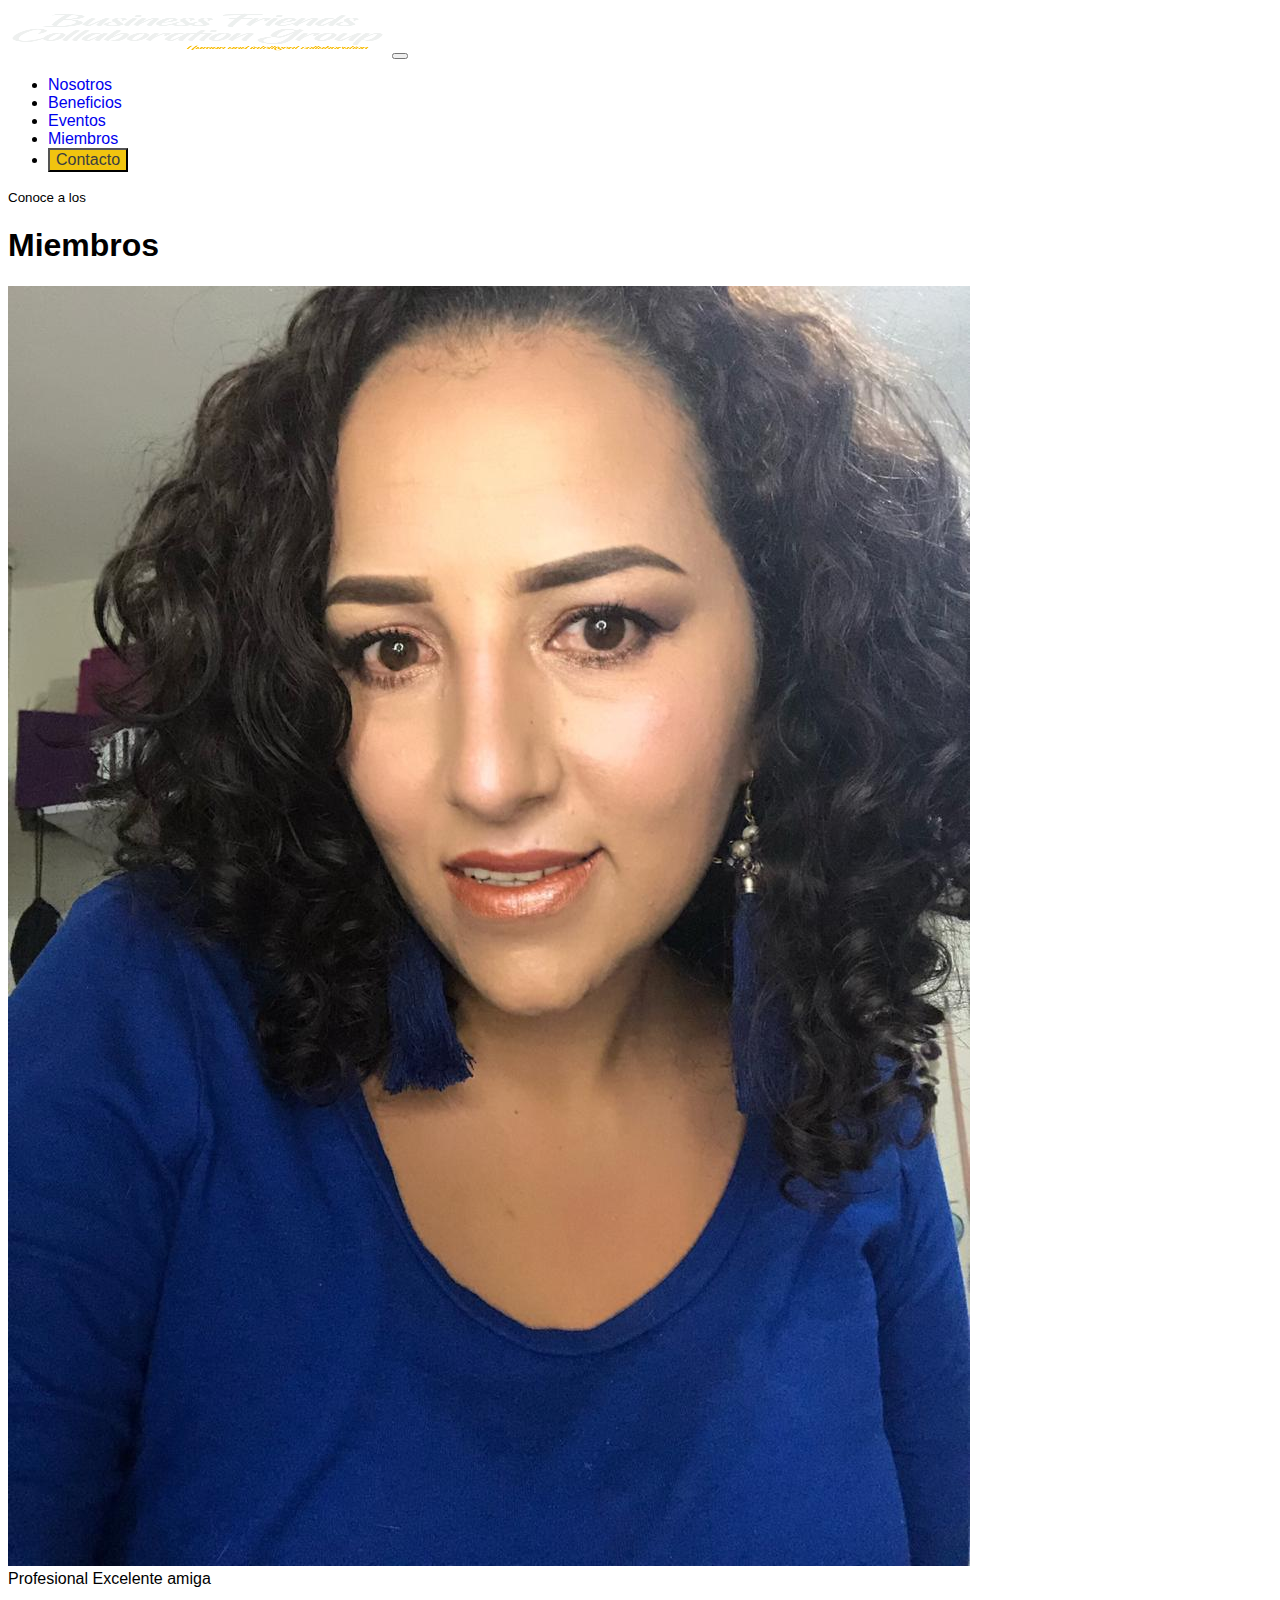
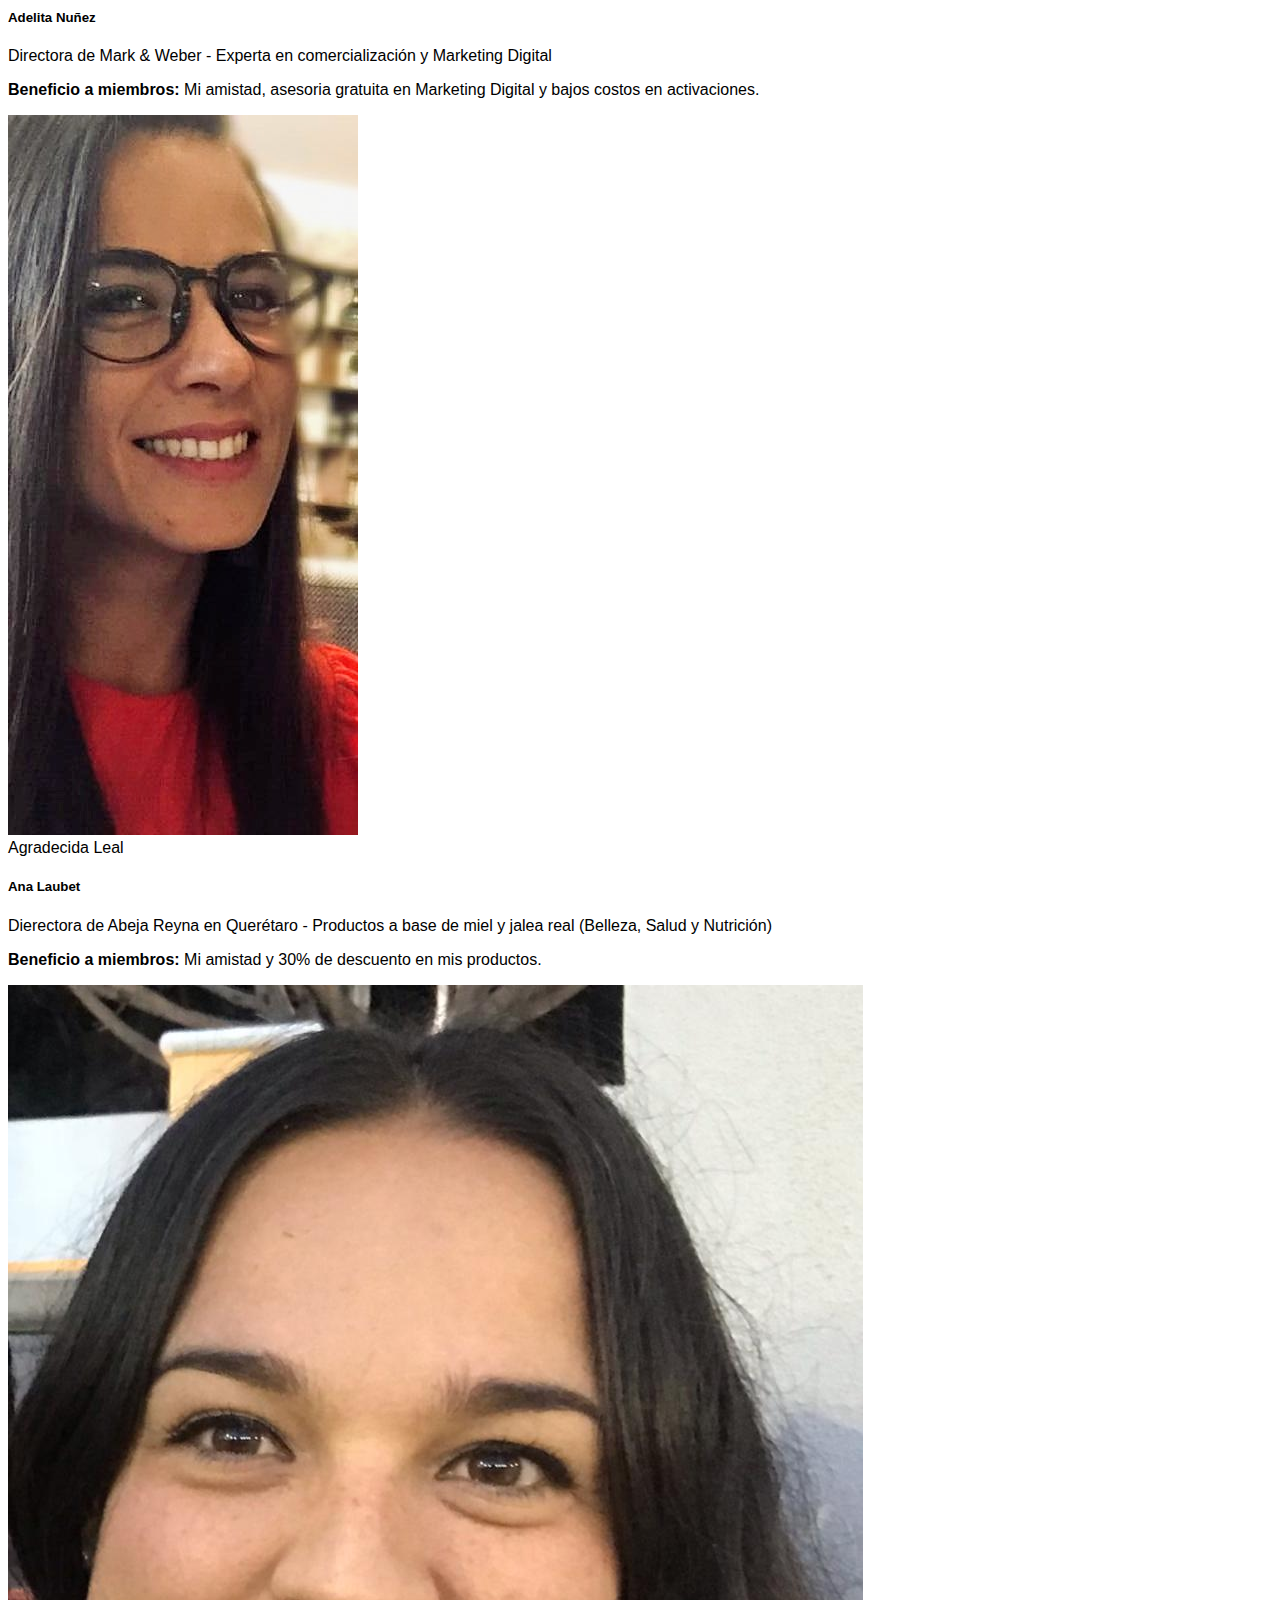
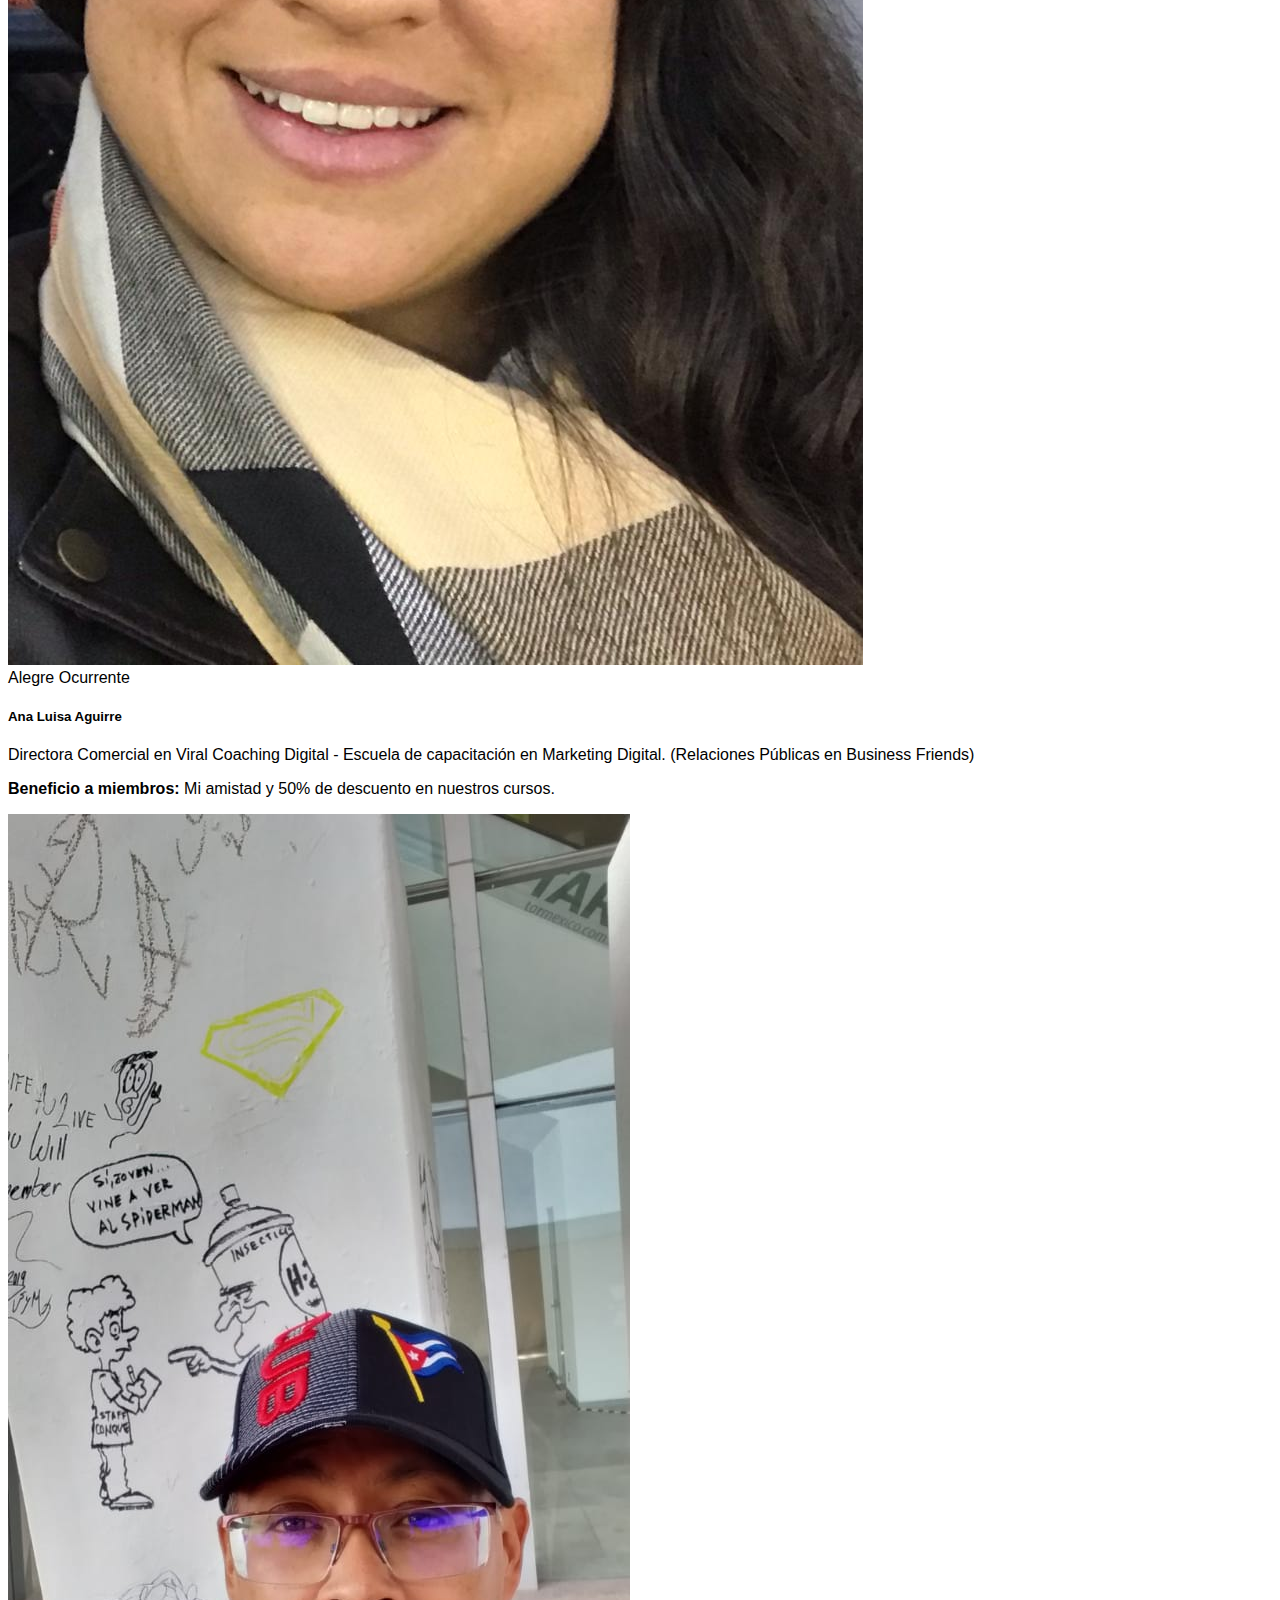
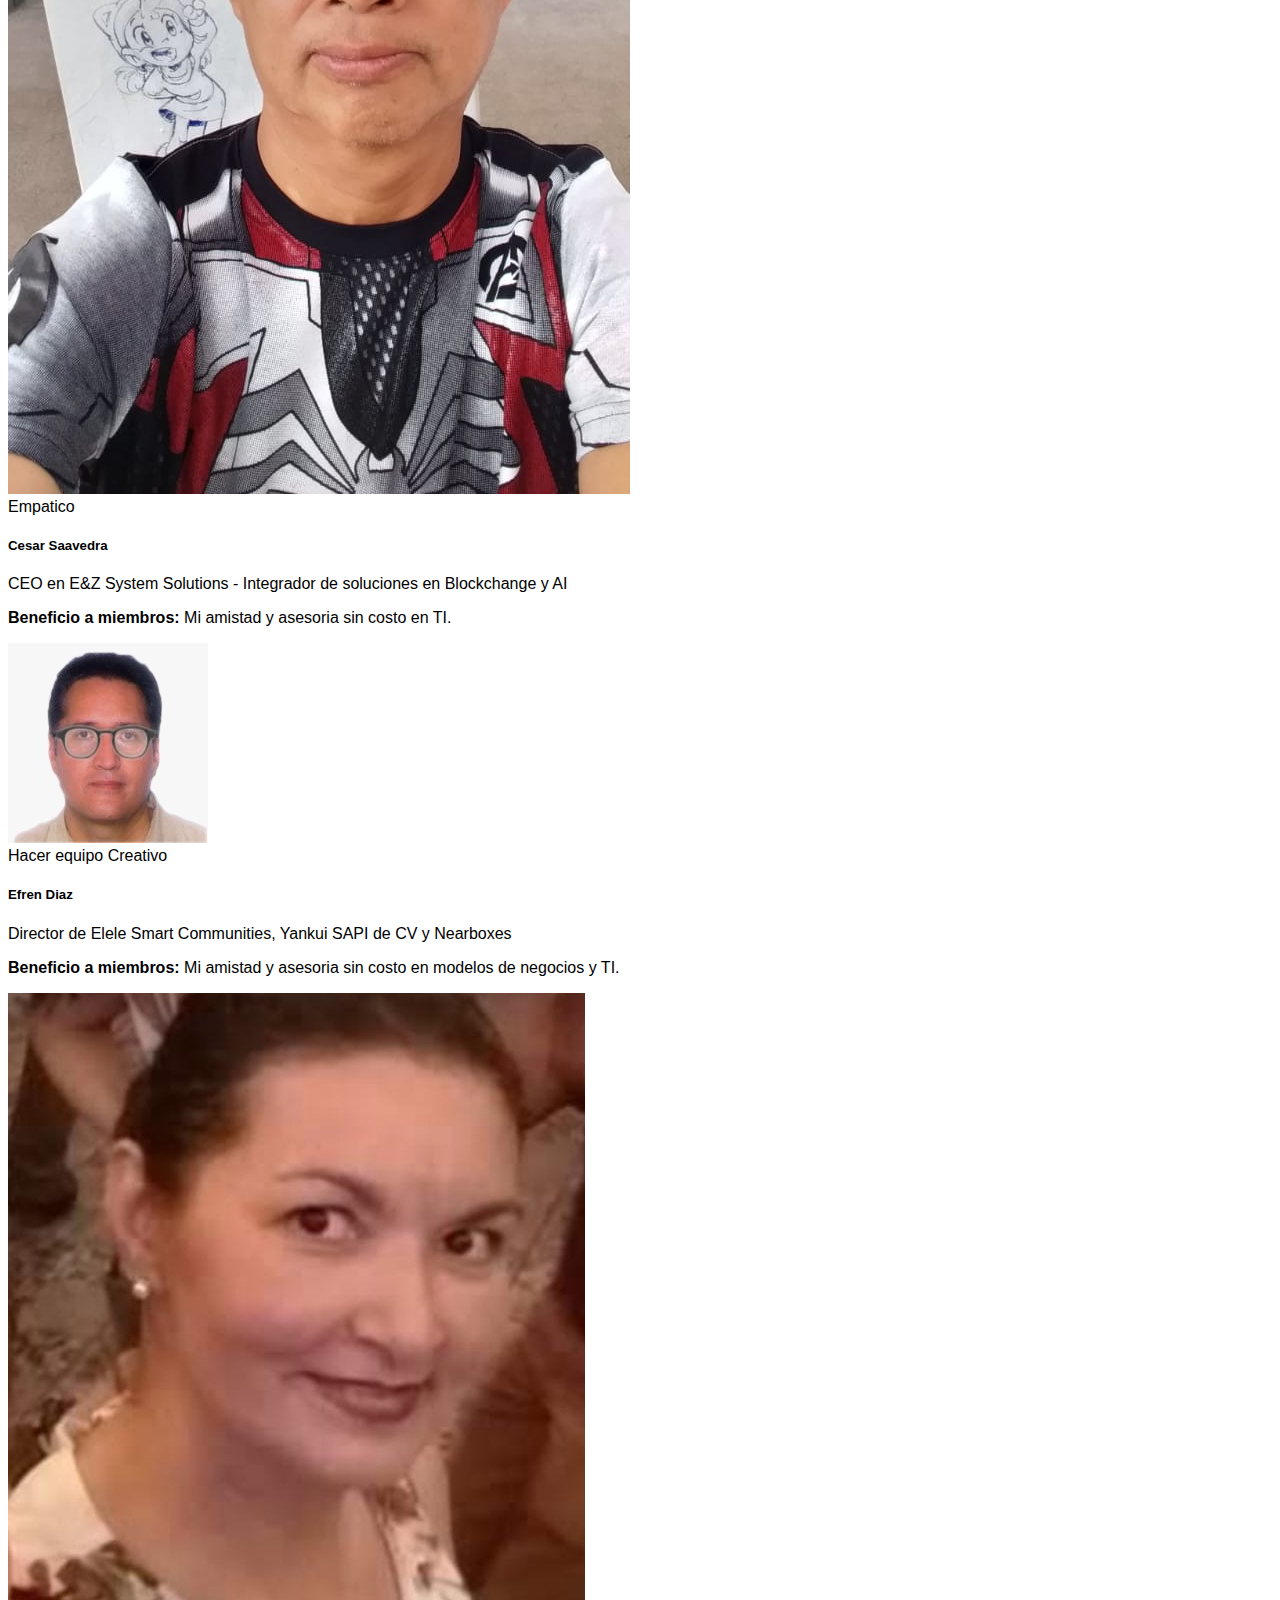
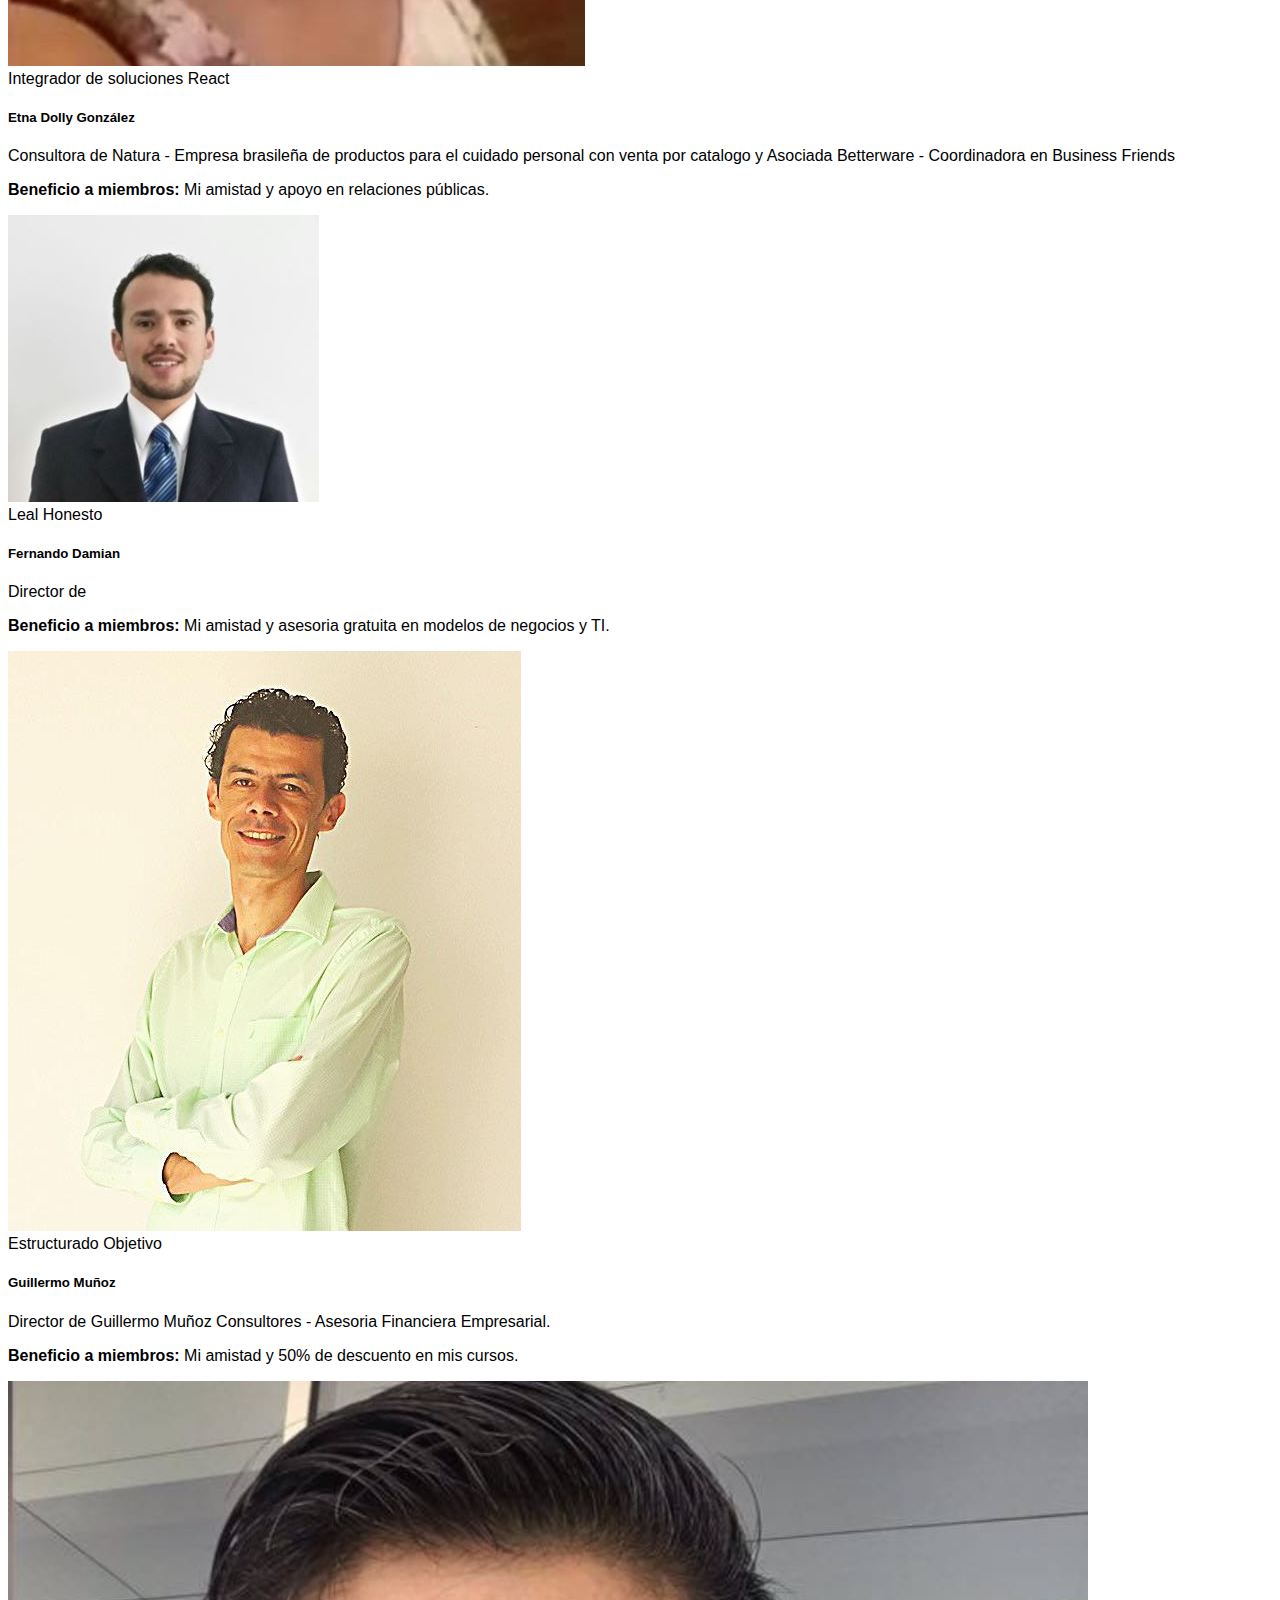
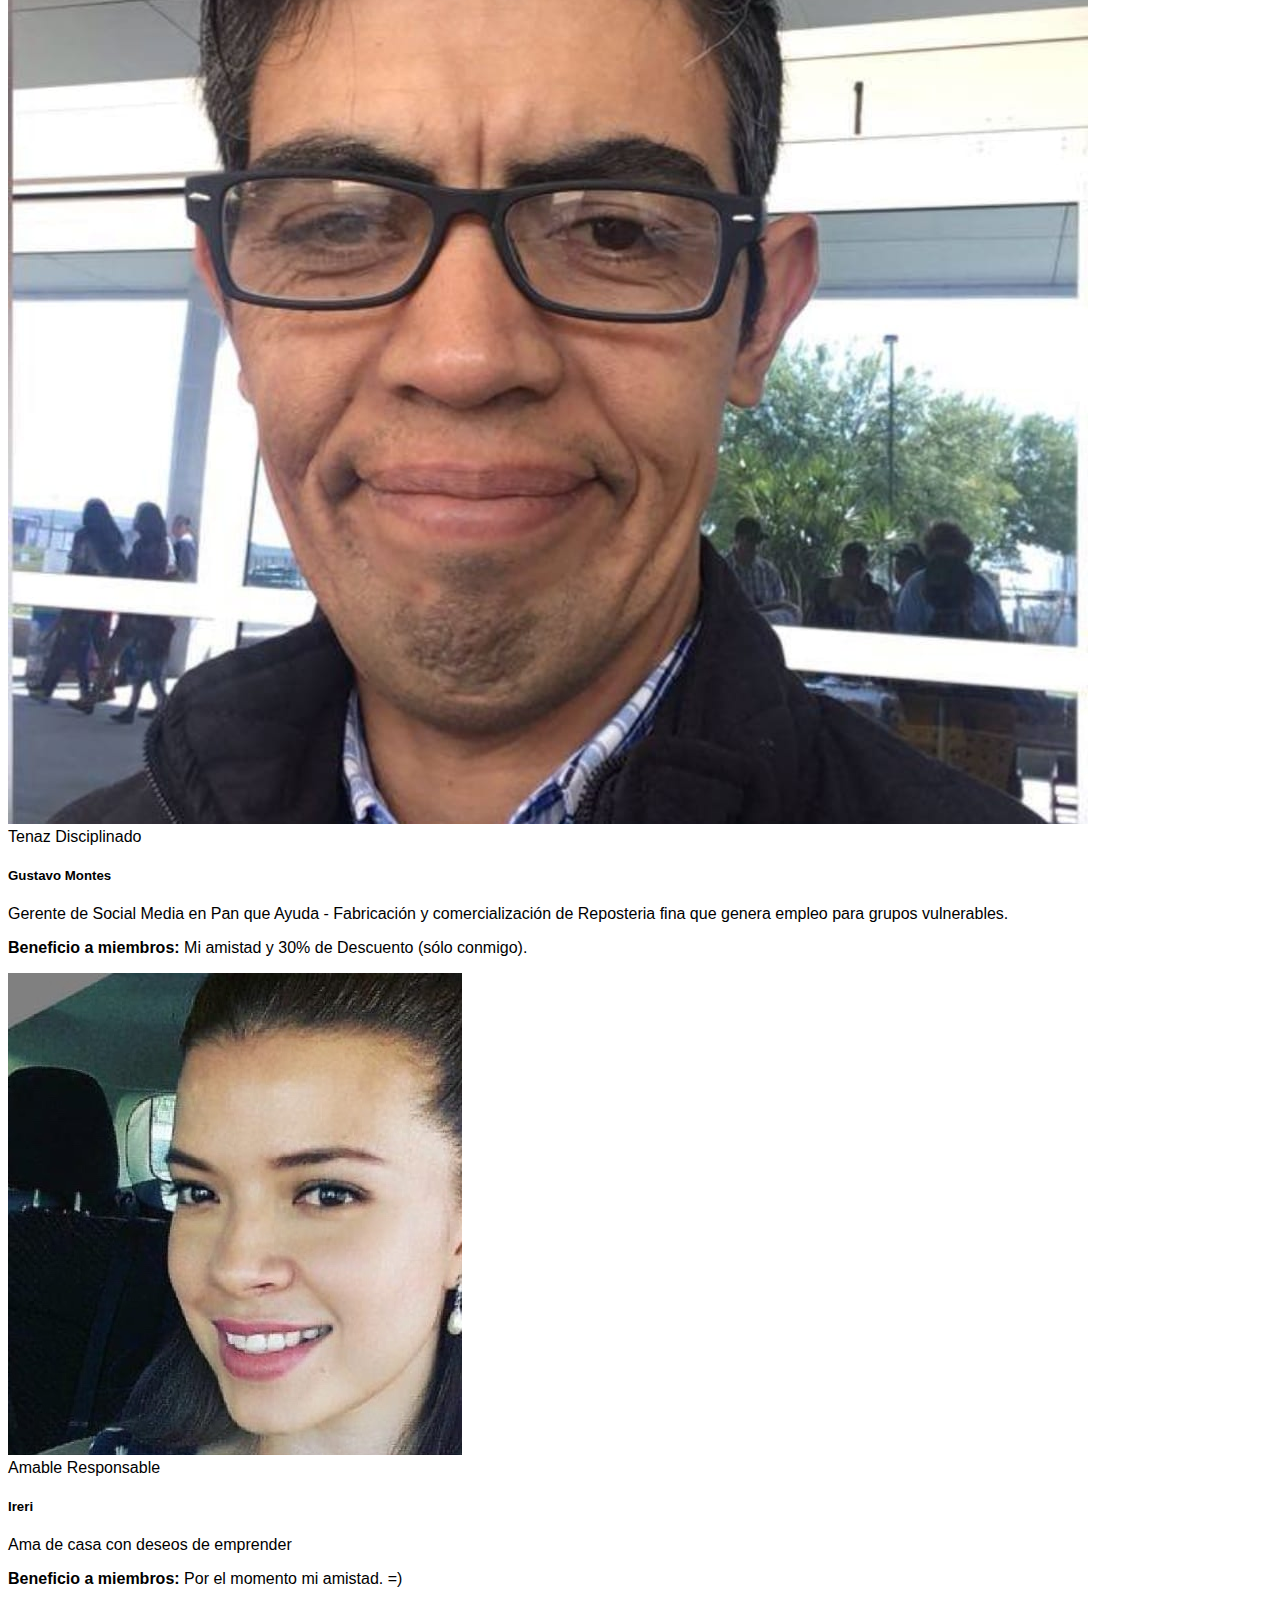
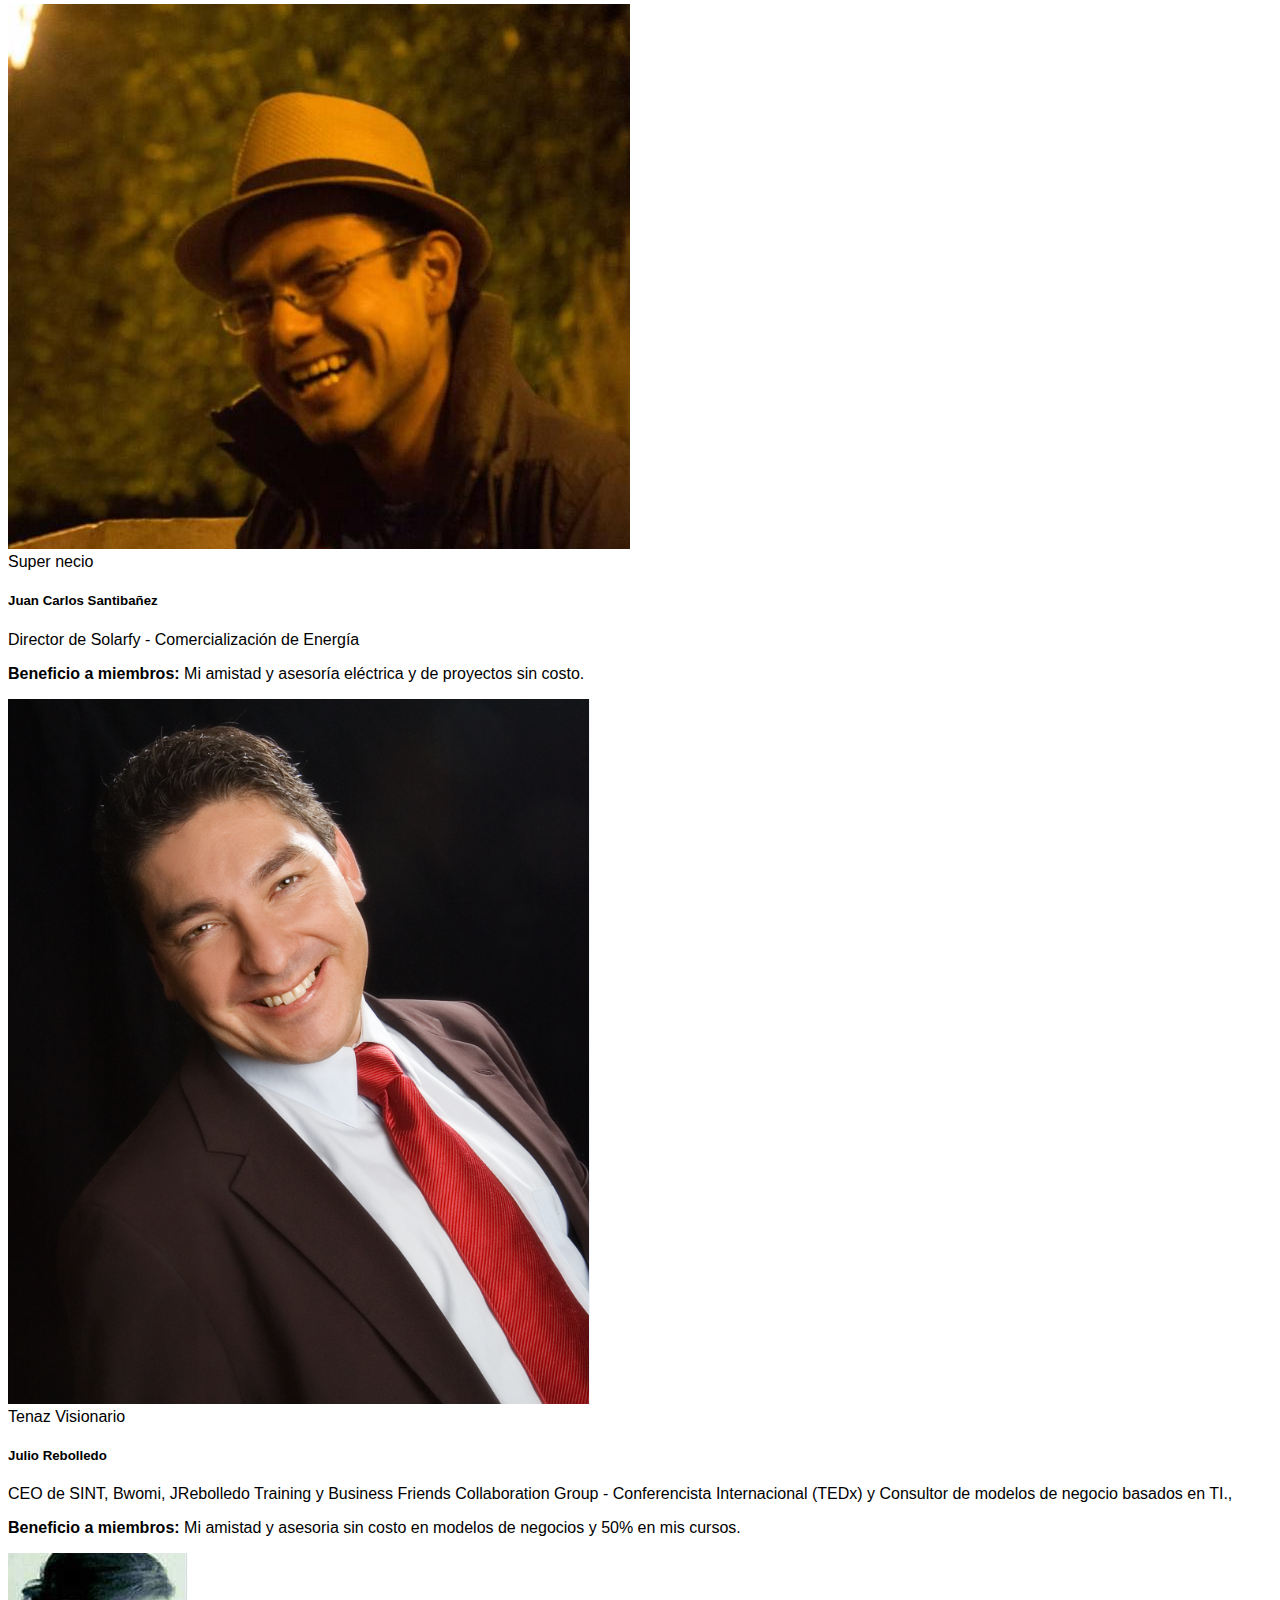
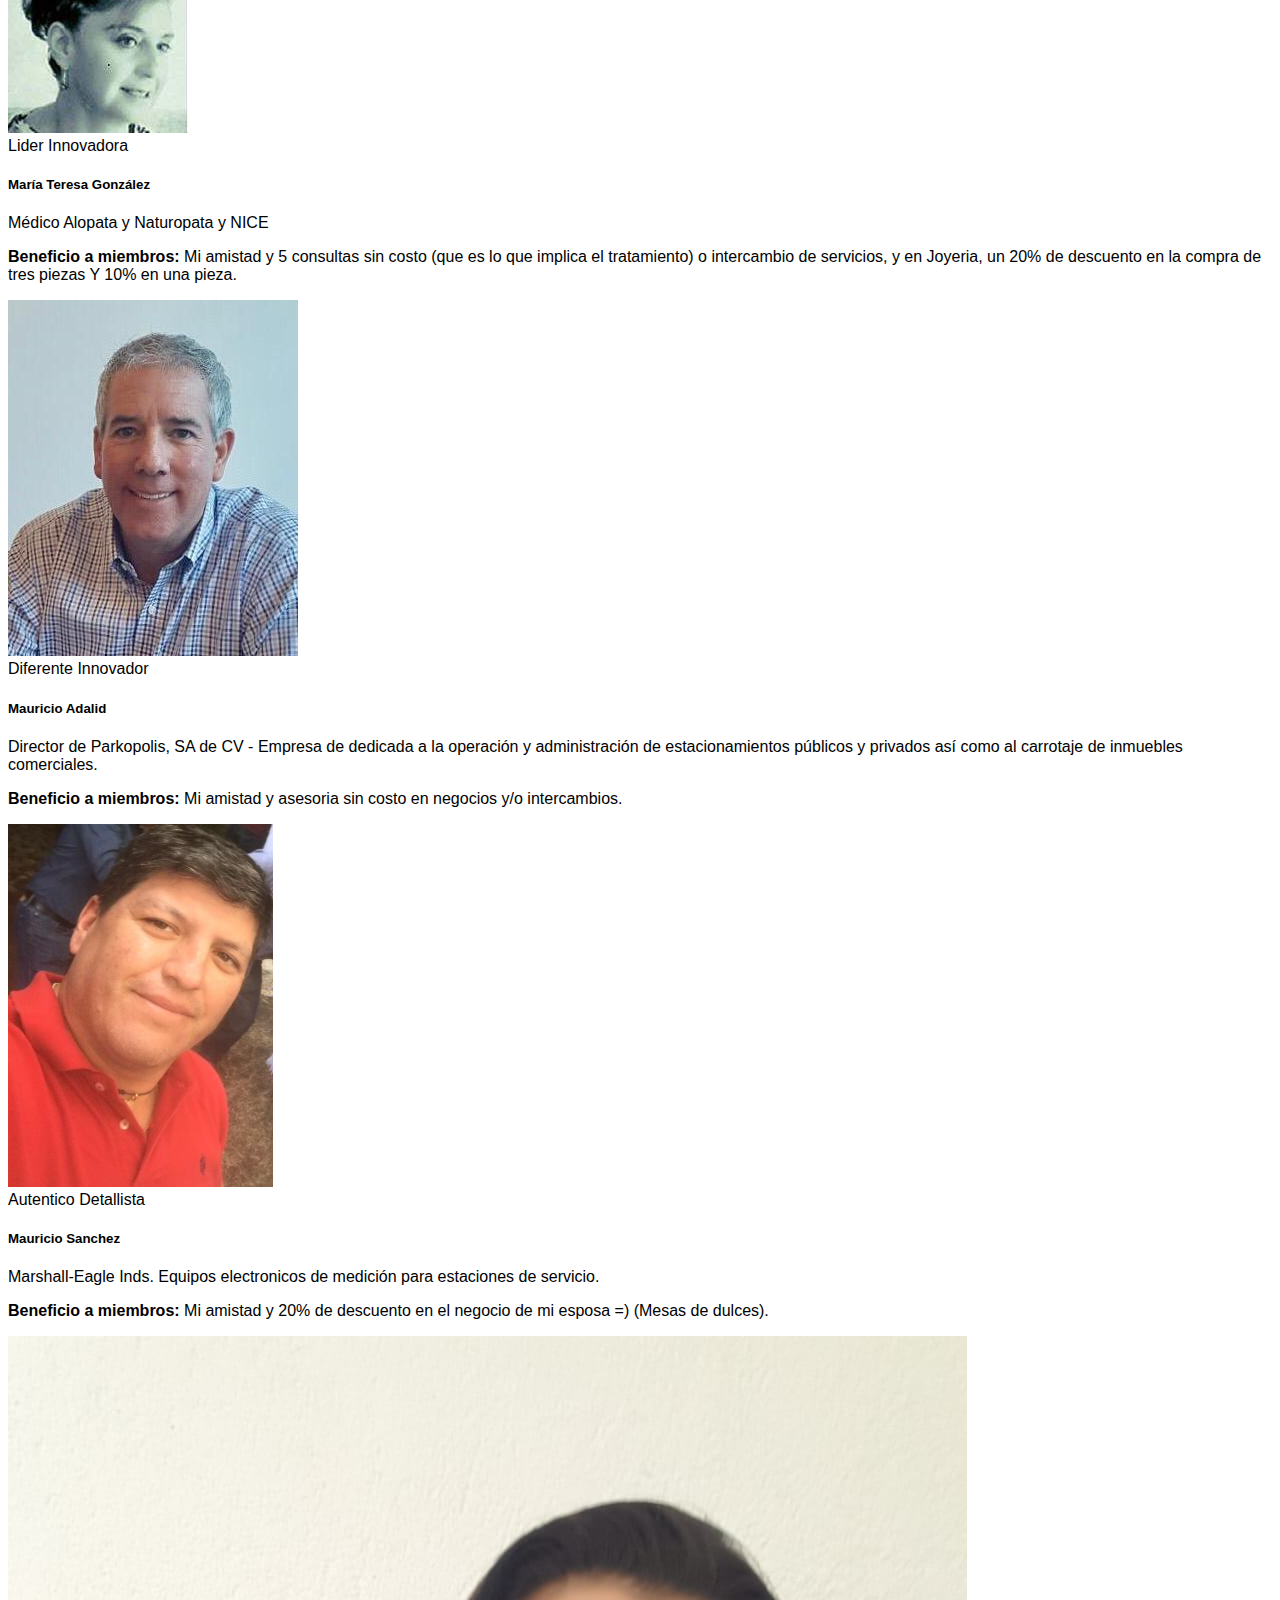
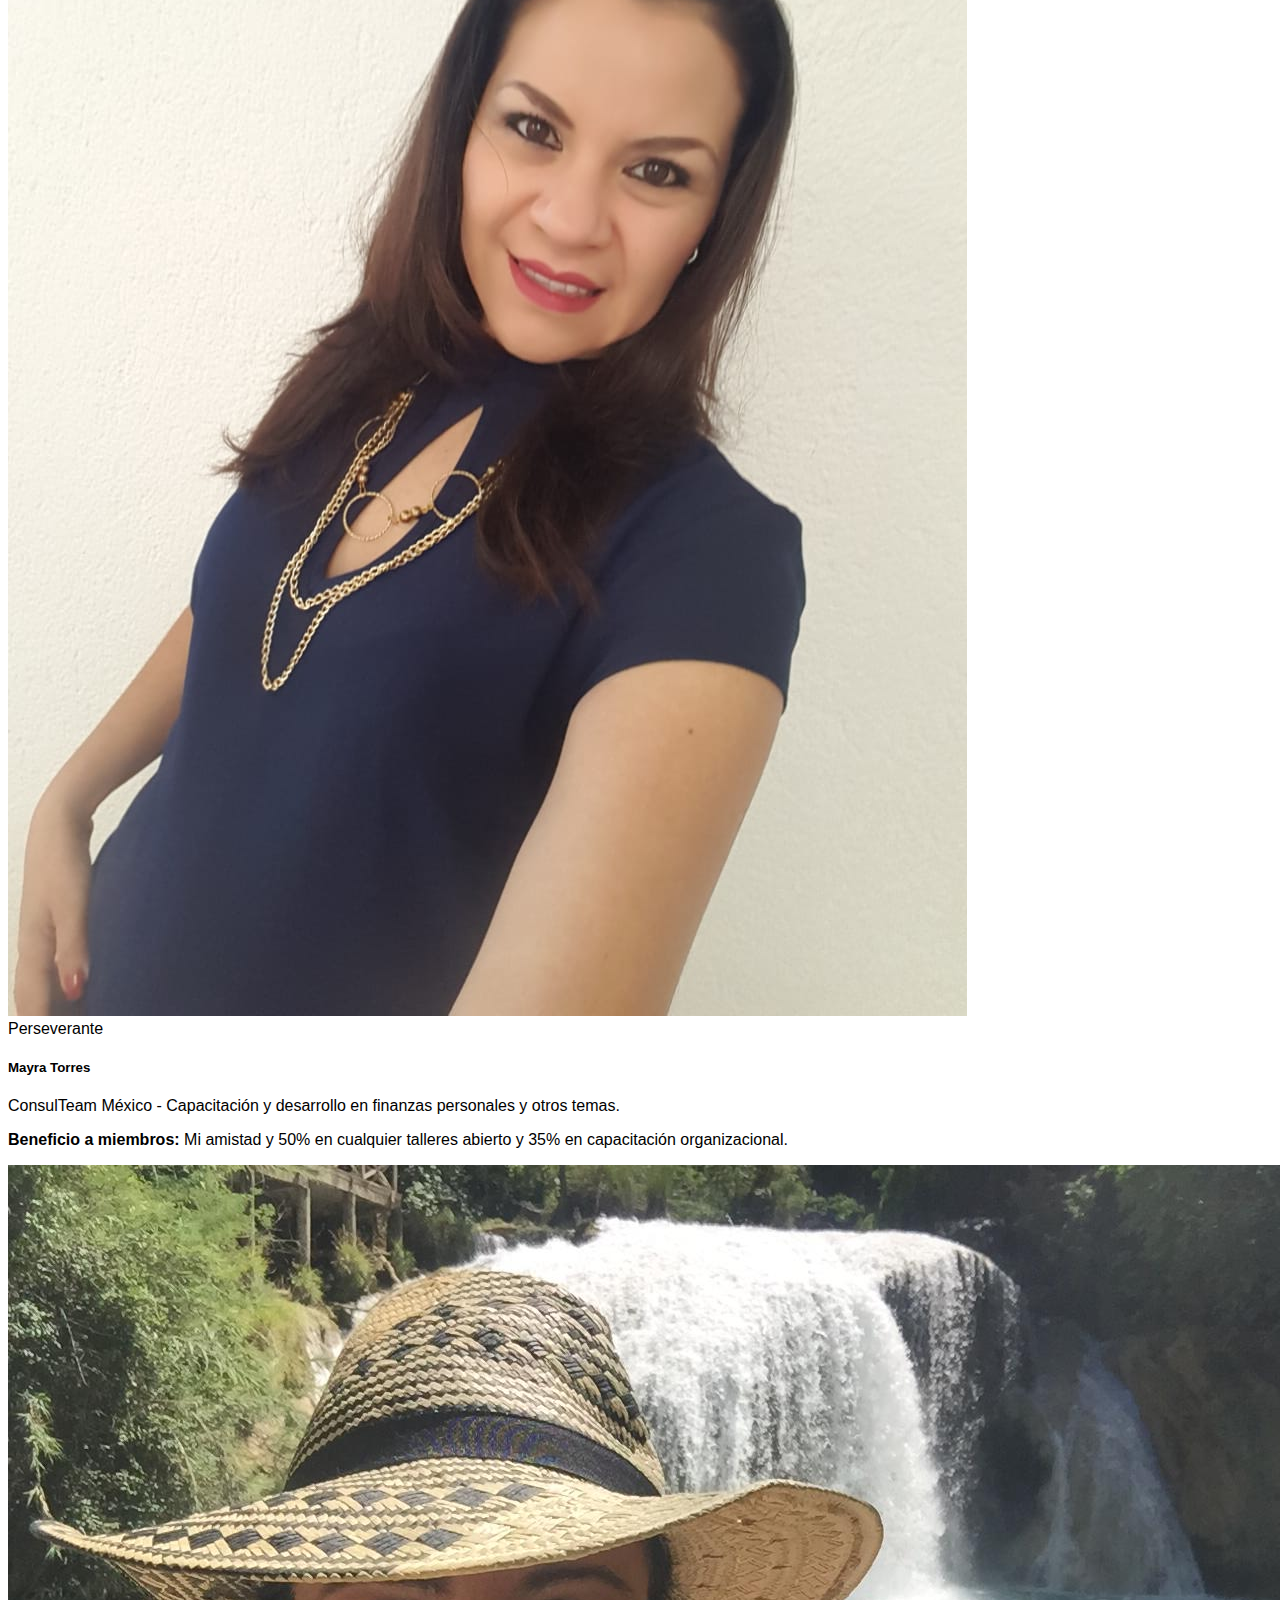
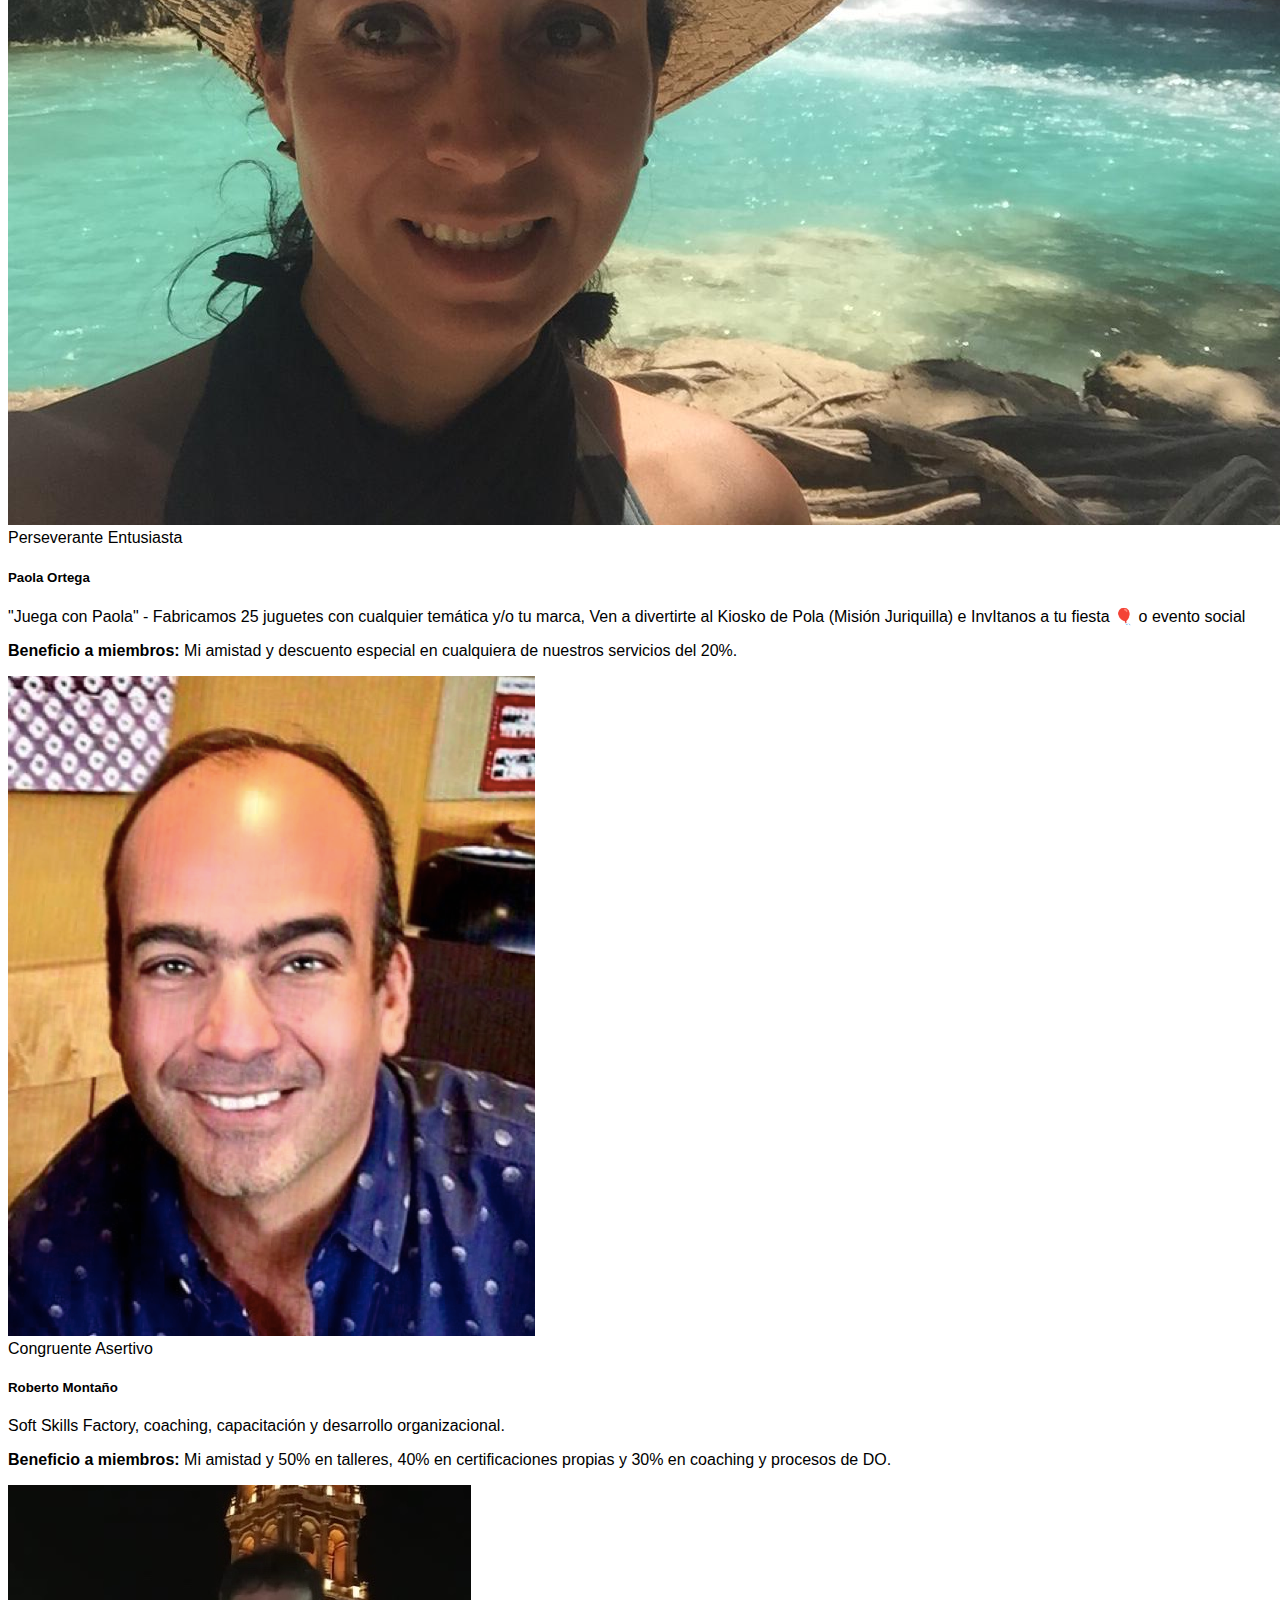
==== commit a68b7bcc: "v1 final" ====
--- a/directorio.html
+++ b/directorio.html
@@ -12,11 +12,11 @@
     <link rel="stylesheet" href="css/index.css">
     <title>Business Friends</title>
   </head>
-<body data-spy="scroll" data-target="#navbar" data-offset="200">
+  <body data-spy="scroll" data-target="#navbar">
   <!-- Header -->
   <nav id="header" class="navbar navbar-expand-lg navbar-dark bg-dark sticky-top">
       <div class="container">
-        <a href="index.html"><img src="img/Logotipo BFCG nuevo.png" class="logo-brand" alt="Logo Reaction"></a>
+          <a class="navbar-brand d-inline-block align-top" href="index.html"><img class="logo-brand d-inline-block" src="img/Logotipo BFCG nuevo.png" alt="Business Friends"></a>
         <button class="navbar-toggler" type="button" data-toggle="collapse" data-target="#navbar" aria-controls="navbarSupportedContent" aria-expanded="false" aria-label="Toggle navigation">
           <span class="navbar-toggler-icon"></span>
         </button>
@@ -393,6 +393,13 @@
           <a href="directorio.html">Miembros</a>
         </div>
       </div>
+      <div class="row text-center mt-4">
+        <div class="col-12 col-lg">
+            <a href="https://wa.me/5215543209207?text=Me%20gustaría%20saber%20mas%20informacion%20del%20club"><img class="redes-sociales" src="img/logos/whatsapp-32.png" alt=""></a>
+            <a href="https://www.facebook.com/BusinessFriendsCollaborationGroup/"><img class="redes-sociales" src="img/logos/facebook.png" alt=""></a>
+            <a href="https://www.instagram.com/businessfriendscollaboration/?hl=es-la"><img class="redes-sociales" src="img/logos/instagram.png" alt=""></a>
+          </div>
+        </div>
     </div>
   </footer>
   <!-- /Footer -->
@@ -410,10 +417,10 @@
         <div class="modal-body modal-friends ">
           <form>
             <div class="container-fluid">
-              <a href="https://api.whatsapp.com/send?phone=5543209207&text=¡Hola! Me puedes dar más información del club 🙂" class="text-friends" >
+              <a href="https://wa.me/5215543209207?text=Me%20gustaría%20saber%20mas%20informacion%20del%20club" class="text-friends" >
                 <div class="row text-center">
                     <div class="col">
-                      <img src="img/logos/whatsapp-64.png"class="redes-sociales" alt=""><br>
+                      <img src="img/logos/whatsapp-64.png"class="redes-sociales-modal" alt=""><br>
                       
                     </div>
                 </div>
@@ -421,13 +428,14 @@
             </div>
           </form> 
         </div>
-          <a href="https://api.whatsapp.com/send?phone=5543209207&text=¡Hola! Me puedes dar más información del club 🙂" class="btn btn-friends-modal input-block-level form-control">Envianos un WhatsApp</a>
+          <a href="https://wa.me/5215543209207?text=Me%20gustaría%20saber%20mas%20informacion%20del%20club" class="btn btn-friends-modal input-block-level form-control">Envianos un WhatsApp</a>
         </div>
         
       </div>
     </div>
   </div>
   <!-- /Modal -->
+
   <!-- Optional JavaScript -->
   <!-- jQuery first, then Popper.js, then Bootstrap JS -->
   <script src="https://code.jquery.com/jquery-3.3.1.slim.min.js" integrity="sha384-q8i/X+965DzO0rT7abK41JStQIAqVgRVzpbzo5smXKp4YfRvH+8abtTE1Pi6jizo" crossorigin="anonymous"></script>
--- a/css/index.css
+++ b/css/index.css
@@ -24,10 +24,16 @@
 }
 
 .logo-brand{
-  height:5rem;
-  width: 40% !important; 
+  height:3rem;
+  width: 30% !important; 
 }
 .redes-sociales{
+  object-fit: fill;
+  width: 22px;
+  height: 22px;
+  margin-left: 2rem;
+}
+.redes-sociales-modal{
   object-fit: fill;
   width: 48px;
   height: 48px;
